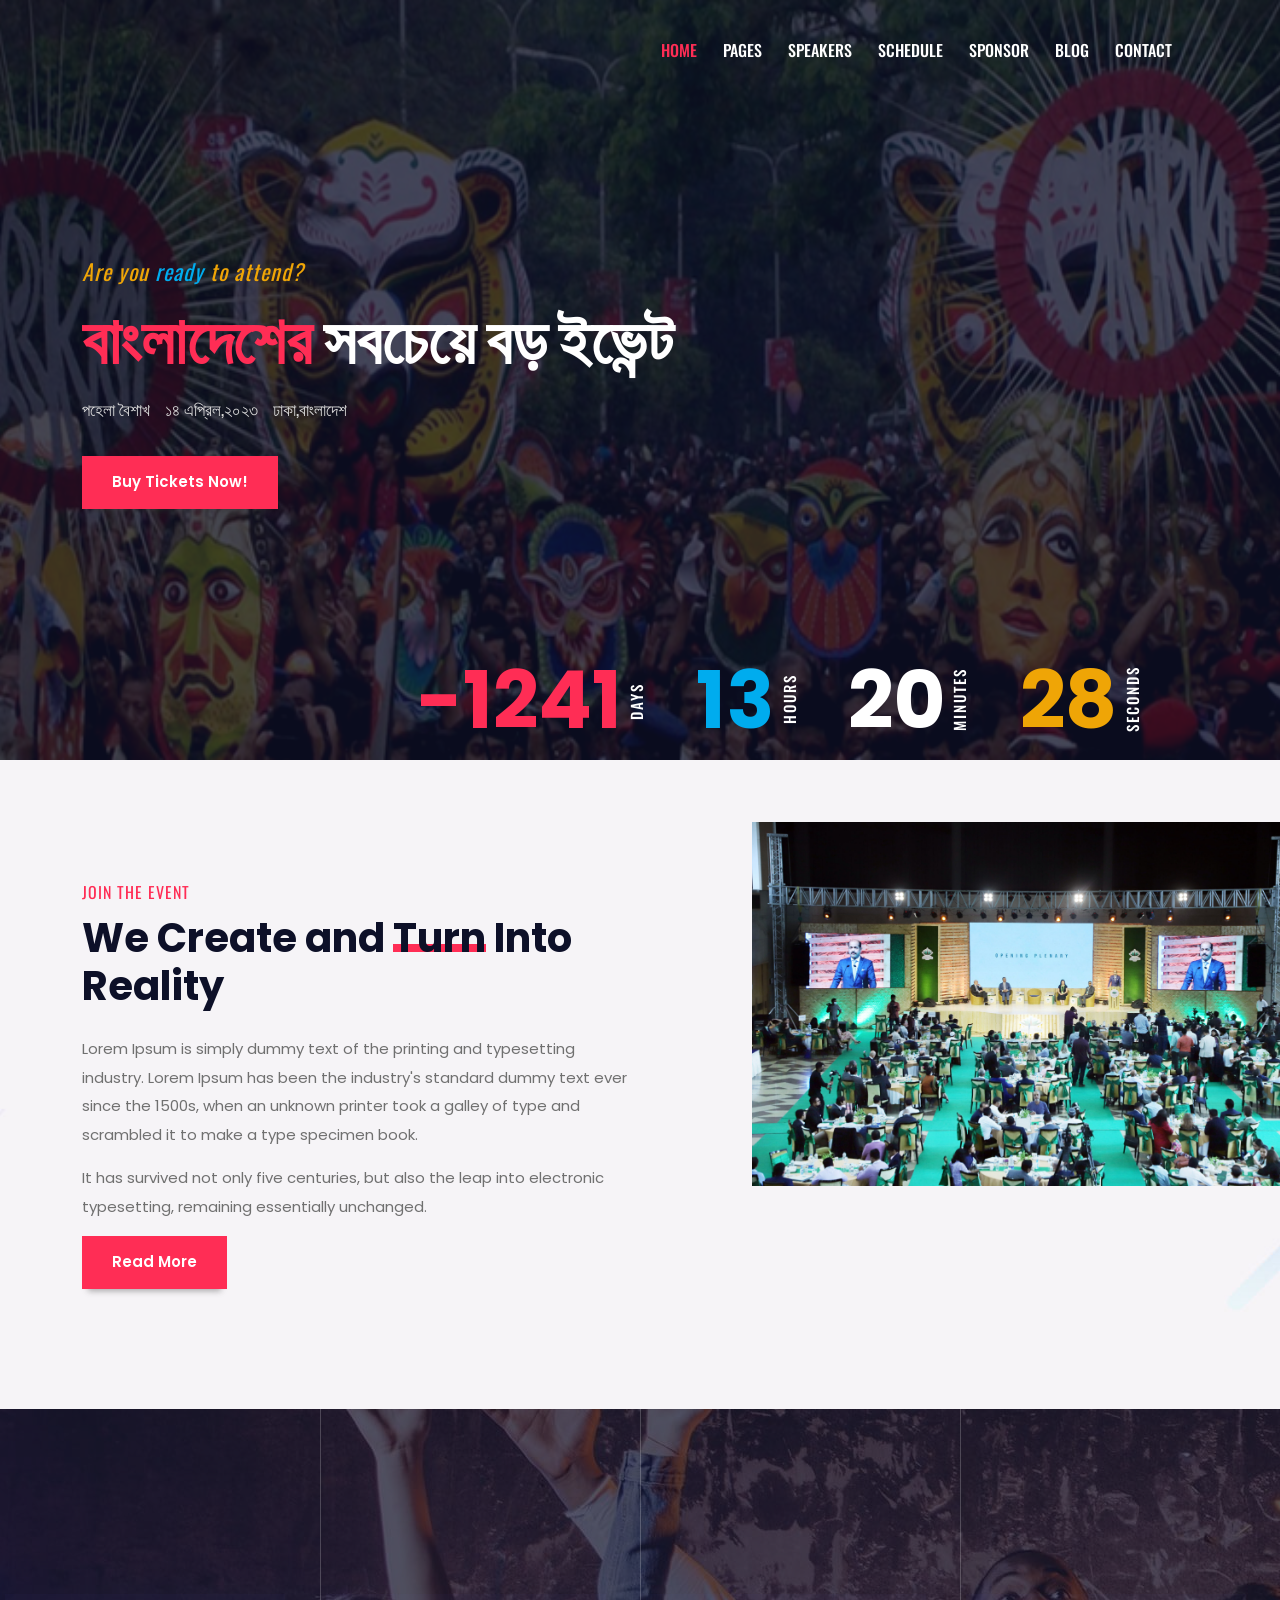
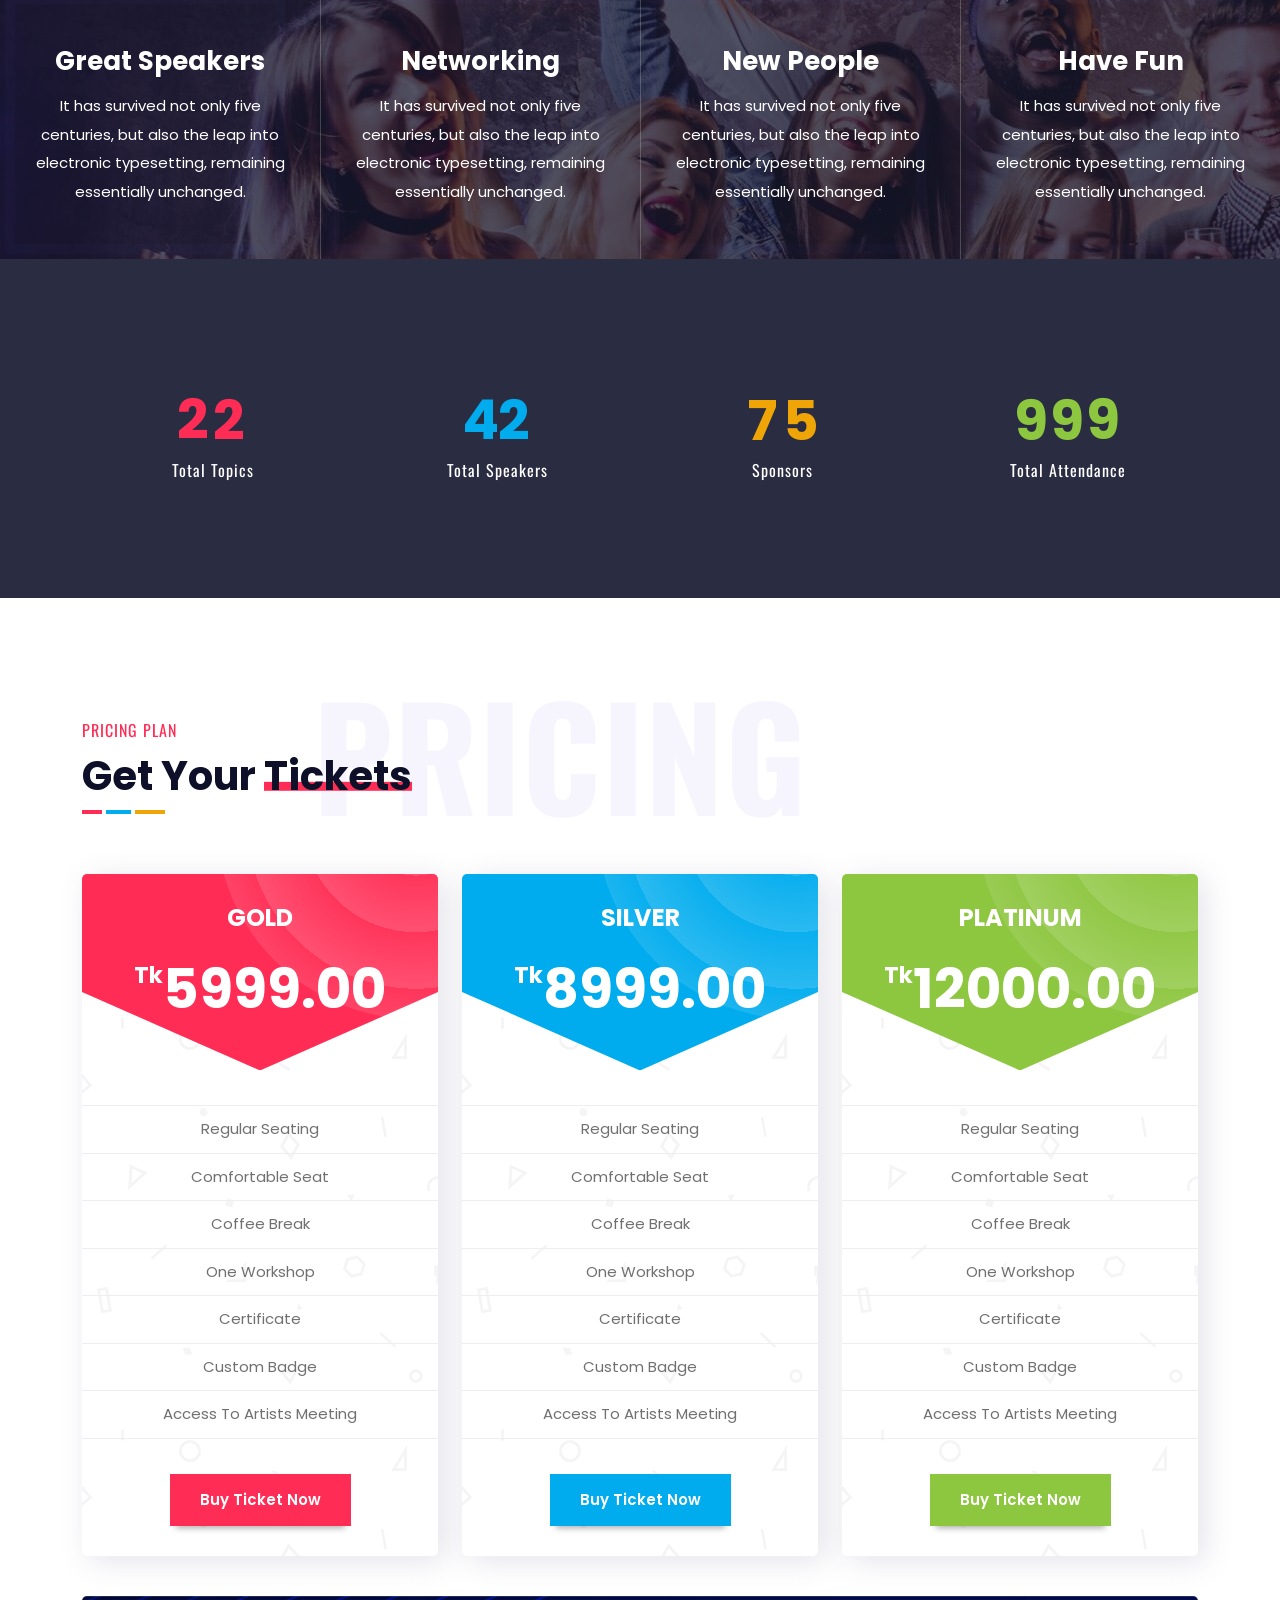
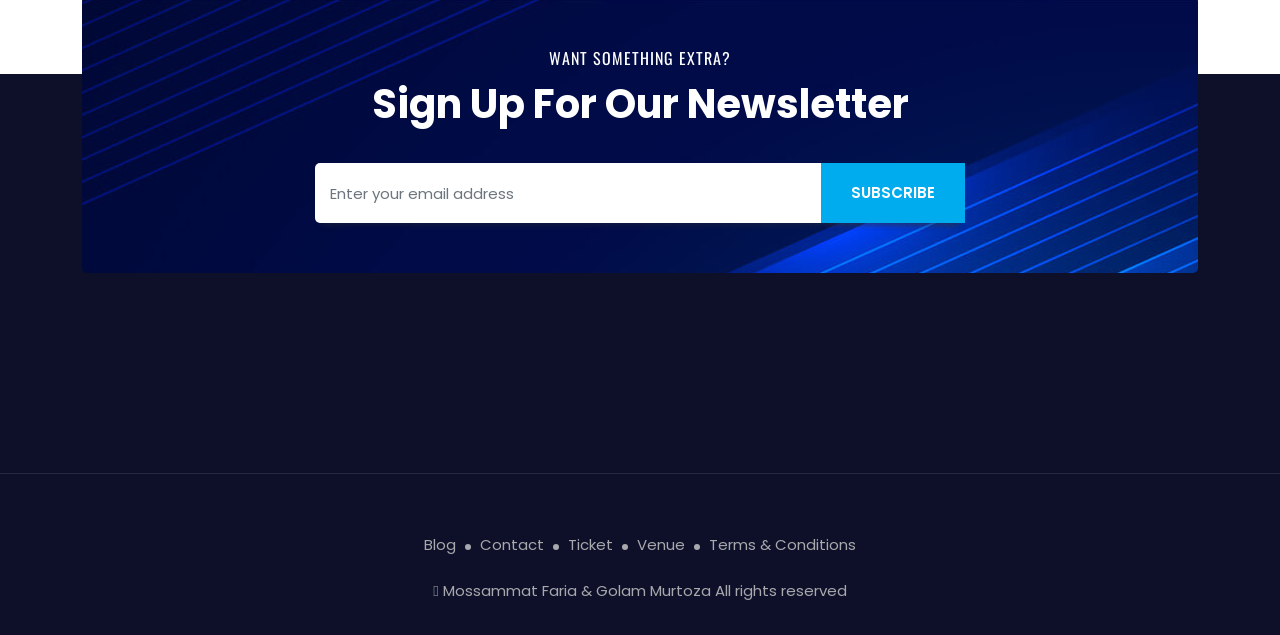
==== index.html @ c982d387 "commit" ====
<!doctype html>
<html lang="zxx">

<head>
    <!-- Required meta tags -->
    <meta charset="utf-8">
    <meta name="viewport" content="width=device-width, initial-scale=1, shrink-to-fit=no">

    <!-- Bootstrap Min CSS -->
    <link rel="stylesheet" href="assets/css/bootstrap.min.css">
    <!-- MeanMenu CSS -->
    <link rel="stylesheet" href="assets/css/meanmenu.css">
    <!-- IcoFont Min CSS -->
    <link rel="stylesheet" href="assets/css/icofont.min.css">
    <!-- Animate Min CSS -->
    <link rel="stylesheet" href="assets/css/animate.min.css">
    <!-- Magnific Min CSS -->
    <link rel="stylesheet" href="assets/css/magnific-popup.min.css">
    <!-- Fancybox Min CSS -->
    <link rel="stylesheet" href="assets/css/fancybox.min.css">
    <!-- Odometer Min CSS -->
    <link rel="stylesheet" href="assets/css/odometer.min.css">
    
    <!-- Style CSS -->
    <link rel="stylesheet" href="assets/css/style.css">
    <!-- Responsive CSS -->
    <link rel="stylesheet" href="assets/css/responsive.css">

    <title>Event Management</title>
    <style>
        .why-choose-us{
            background-image: url(slideshow-bg2.jpg);
        }
    </style>

</head>

<body>
    <!-- Preloader -->
    <div class="preloader">
        <div class="loader"></div>
    </div>
    <!-- End Preloader -->

    <!-- Start Navbar Area -->
    <header id="header" class="header-area">
        <div class="elkevent-mobile-nav">

        </div>

        <div class="elkevent-nav">
            <div class="container">
                <nav class="navbar navbar-expand-md navbar-light">


                    <div class="collapse navbar-collapse mean-menu" id="navbarSupportedContent">
                        <ul class="navbar-nav ms-auto">
                            <li class="nav-item"><a href="#" class="nav-link active">Home</a>

                            </li>

                            <li class="nav-item"><a href="#" class="nav-link">Pages</a>


                            <li class="nav-item"><a href="#" class="nav-link">Speakers</a>

                            </li>

                            <li class="nav-item"><a href="#" class="nav-link">Schedule</a>

                            </li>

                            <li class="nav-item"><a href="sponsor.html" class="nav-link">Sponsor</a></li>

                            <li class="nav-item"><a href="blog.html" class="nav-link">Blog</a>

                            </li>

                            <li class="nav-item"><a href="#" class="nav-link">Contact</a></li>
                        </ul>

                        <div class="others-option">

                        </div>
                    </div>
                </nav>
            </div>
        </div>
    </header>
    <!-- End Navbar Area -->

    <!-- Start Main Banner -->
    <div class="main-banner item-bg1">
        <div class="d-table">
            <div class="d-table-cell">
                <div class="container">
                    <div class="main-banner-content">
                        <p>Are you <span>ready</span> to attend?</p>
                        <h1><b>বাংলাদেশের</b> সবচেয়ে বড় ইভেন্ট <br>  </h1>
                        <ul>
                            
                            <li> পহেলা বৈশাখ</li>
                            <li> ১৪ এপ্রিল,২০২৩</li>
                            <li> ঢাকা,বাংলাদেশ</li>
                        </ul>
                        <div class="button-box">
                            <a href="#" class="btn btn-primary">Buy Tickets Now!</a>

                        </div>
                    </div>
                </div>
            </div>
        </div>

        <div class="event-countdown">
            <div id="timer">
                <div id="days"></div>
                <div id="hours"></div>
                <div id="minutes"></div>
                <div id="seconds"></div>
            </div>
        </div>

    </div>
    <!-- End Main Banner -->

    <!-- Start About Area -->
    <section class="about-area ptb-120 bg-image">
        <div class="container">
            <div class="row h-100 align-items-center">
                <div class="col-lg-6">
                    <div class="about-content">
                        <span>Join The Event</span>
                        <h2>We Create and <b>Turn</b> Into Reality</h2>
                        <p>Lorem Ipsum is simply dummy text of the printing and typesetting industry. Lorem Ipsum has
                            been the industry's standard dummy text ever since the 1500s, when an unknown printer took a
                            galley of type and scrambled it to make a type
                            specimen book.</p>
                        <p>It has survived not only five centuries, but also the leap into electronic typesetting,
                            remaining essentially unchanged.</p>



                        <a href="#" class="btn btn-primary">Read More <i></i></a>


                    </div>
                </div>

                <div class="col-lg-6">
                    <div class="about-image">
                        <img src="assets/img/Hall-View-Sustainable-Apparel-Forum-2-scaled.jpg" class="about-img1"
                            alt="image">






                    </div>
                </div>
            </div>
        </div>
    </section>
    <!-- End About Area -->

    <!-- Start Why Choose Us Area -->
    <section class="why-choose-us">
        <div class="row m-0">
            <div class="col-lg-3 col-md-6 p-0">
                <div class="single-box">
                    <div class="d-table">
                        <div class="d-table-cell">
                            <div class="content">
                                <div class="icon">

                                </div>
                                <h3>Great Speakers</h3>
                                <p>It has survived not only five centuries, but also the leap into electronic
                                    typesetting, remaining essentially unchanged.</p>

                                <a href="#" class="btn btn-primary">Read More</a>
                            </div>
                        </div>
                    </div>
                </div>
            </div>

            <div class="col-lg-3 col-md-6 p-0">
                <div class="single-box">
                    <div class="d-table">
                        <div class="d-table-cell">
                            <div class="content">
                                <div class="icon">

                                </div>
                                <h3>Networking</h3>
                                <p>It has survived not only five centuries, but also the leap into electronic
                                    typesetting, remaining essentially unchanged.</p>

                                <a href="#" class="btn btn-primary">Read More</a>
                            </div>
                        </div>
                    </div>
                </div>
            </div>

            <div class="col-lg-3 col-md-6 p-0">
                <div class="single-box">
                    <div class="d-table">
                        <div class="d-table-cell">
                            <div class="content">
                                <div class="icon">

                                </div>
                                <h3>New People</h3>
                                <p>It has survived not only five centuries, but also the leap into electronic
                                    typesetting, remaining essentially unchanged.</p>

                                <a href="#" class="btn btn-primary">Read More</a>
                            </div>
                        </div>
                    </div>
                </div>
            </div>

            <div class="col-lg-3 col-md-6 p-0">
                <div class="single-box">
                    <div class="d-table">
                        <div class="d-table-cell">
                            <div class="content">
                                <div class="icon">

                                </div>
                                <h3>Have Fun</h3>
                                <p>It has survived not only five centuries, but also the leap into electronic
                                    typesetting, remaining essentially unchanged.</p>

                                <a href="#" class="btn btn-primary">Read More</a>
                            </div>
                        </div>
                    </div>
                </div>
            </div>
        </div>

       



    </section>



    <!-- Start FunFacts Area -->
    <section class="funfacts-area ptb-120">
        <div class="container">
            <div class="row">
                <div class="col-lg-3 col-md-3">
                    <div class="single-funfact">

                        <h3 class="odometer" data-count="22">09</h3>
                        <p>Total Topics</p>
                    </div>
                </div>

                <div class="col-lg-3 col-md-3">
                    <div class="single-funfact">

                        <h3 class="odometer" data-count="42">00</h3>
                        <p>Total Speakers</p>
                    </div>
                </div>

                <div class="col-lg-3 col-md-3">
                    <div class="single-funfact">

                        <h3 class="odometer" data-count="75">00</h3>
                        <p>Sponsors</p>
                    </div>
                </div>

                <div class="col-lg-3 col-md-3">
                    <div class="single-funfact">

                        <h3 class="odometer" data-count="999">00</h3>
                        <p>Total Attendance</p>
                    </div>
                </div>
            </div>
        </div>
    </section>
    <!-- End FunFacts Area -->

    <!-- Start Pricing Area -->
    <section class="pricing-area ptb-120 bg-image">
        <div class="container">
            <div class="section-title">
                <span>Pricing Plan</span>
                <h2>Get Your <b>Tickets</b></h2>

                <div class="bg-title">
                    Pricing
                </div>

                <div class="bar"></div>
            </div>

            <div class="row">
                <div class="col-lg-4 col-md-6">
                    <div class="pricing-table-box">
                        <div class="pricingTable-header">
                            <h3 class="title">Gold</h3>
                            <div class="price-value"><sup>Tk</sup>5999.00</div>
                        </div>

                        <ul class="pricing-content">
                            <li>Regular Seating</li>
                            <li>Comfortable Seat</li>
                            <li>Coffee Break</li>
                            <li>One Workshop</li>
                            <li>Certificate</li>
                            <li>Custom Badge</li>
                            <li>Access to Artists Meeting</li>
                        </ul>

                        <a href="#" class="btn btn-primary">Buy Ticket Now</a>
                    </div>
                </div>

                <div class="col-lg-4 col-md-6">
                    <div class="pricing-table-box">
                        <div class="pricingTable-header">
                            <h3 class="title">Silver</h3>
                            <div class="price-value"><sup>Tk</sup>8999.00</div>
                        </div>

                        <ul class="pricing-content">
                            <li>Regular Seating</li>
                            <li>Comfortable Seat</li>
                            <li>Coffee Break</li>
                            <li>One Workshop</li>
                            <li>Certificate</li>
                            <li>Custom Badge</li>
                            <li>Access to Artists Meeting</li>
                        </ul>

                        <a href="#" class="btn btn-primary">Buy Ticket Now</a>
                    </div>
                </div>

                <div class="col-lg-4 col-md-6 offset-lg-0 offset-md-3">
                    <div class="pricing-table-box">
                        <div class="pricingTable-header">
                            <h3 class="title">Platinum</h3>
                            <div class="price-value"><sup>Tk</sup>12000.00</div>
                        </div>

                        <ul class="pricing-content">
                            <li>Regular Seating</li>
                            <li>Comfortable Seat</li>
                            <li>Coffee Break</li>
                            <li>One Workshop</li>
                            <li>Certificate</li>
                            <li>Custom Badge</li>
                            <li>Access to Artists Meeting</li>
                        </ul>

                        <a href="#" class="btn btn-primary">Buy Ticket Now</a>
                    </div>
                </div>
            </div>
        </div>
    </section>
    <!-- End Pricing Area -->




    <!-- Start Subscribe Area -->
    <section class="subscribe-area">
        <div class="container">
            <div class="subscribe-inner">
                <span>Want Something Extra?</span>
                <h2>Sign Up For Our Newsletter</h2>

                <form class="newsletter-form" data-toggle="validator">
                    <input type="email" class="form-control" placeholder="Enter your email address" name="EMAIL"
                        required autocomplete="off">
                    <button class="btn btn-primary" type="submit">Subscribe</button>
                    <!-- <div id="validator-newsletter" class="form-result"></div> -->
                </form>
            </div>
        </div>
    </section>
    <!-- End Subscribe Area -->

    <!-- Start Footer Area -->
    <footer class="footer-area">

        <div class="col-lg-12">
            <div class="copyright-area">

                <ul>
                    <li><a href="#">Blog</a></li>
                    <li><a href="#">Contact</a></li>
                    <li><a href="#">Ticket</a></li>
                    <li><a href="#">Venue</a></li>
                    <li><a href="#">Terms & Conditions</a></li>
                </ul>
                <p><i class="icofont-copyright"></i> Mossammat Faria & Golam Murtoza All rights reserved</p>
            </div>
        </div>
        </div>
        </div>
    </footer>
    <!-- End Footer Area -->

    <!-- Back Top top -->
    <div class="back-to-top">Top</div>
    <!-- End Back Top top -->

    <!-- JQuery Min JS -->
    <script src="assets/js/jquery.min.js"></script>
    <!-- Bootstrap Min JS -->
    <script src="assets/js/bootstrap.bundle.min.js"></script>
    <!-- MeanMenu JS -->
    <script src="assets/js/jquery.meanmenu.js"></script>
    <!-- WoW Min JS -->
    <script src="assets/js/wow.min.js"></script>
    <!-- Magnific Popup Min JS -->
    <script src="assets/js/jquery.magnific-popup.min.js"></script>
    <!-- Fancybox Min JS -->
    <script src="assets/js/fancybox.min.js"></script>
    <!-- Appear Min JS -->
    <script src="assets/js/jquery.appear.min.js"></script>
    <!-- Odometer Min JS -->
    <script src="assets/js/odometer.min.js"></script>
    <!-- Owl Carousel Min JS -->
    <script src="assets/js/owl.carousel.min.js"></script>
    <!-- AjaxChimp JS -->
    <script src="assets/js/jquery.ajaxchimp.min.js"></script>
    <!-- Form Validator Min JS -->
    <script src="assets/js/form-validator.min.js"></script>
    <!-- Contact Form Min JS -->
    <script src="assets/js/contact-form-script.js"></script>
    <!-- Main JS -->
    <script src="assets/js/main.js"></script>
</body>

</html>
---- assets/css/meanmenu.css ----
a.meanmenu-reveal {
    display: none
}

.mean-container .mean-bar {
    float: left;
    width: 100%;
    position: absolute;
    background: 0 0;
    padding: 20px 0 0;
    z-index: 999;
    border-bottom: 1px solid rgba(0, 0, 0, .03);
    height: 55px
}

.mean-container a.meanmenu-reveal {
    width: 35px;
    height: 30px;
    padding: 12px 15px 0 0;
    position: absolute;
    right: 0;
    cursor: pointer;
    color: #fff;
    text-decoration: none;
    text-indent: -9999em;
    line-height: 22px;
    font-size: 1px;
    display: block;
    font-weight: 700
}

.mean-container a.meanmenu-reveal span {
    display: block;
    background: #fff;
    height: 4px;
    margin-top: 3px;
    border-radius: 3px
}

.mean-container .mean-nav {
    float: left;
    width: 100%;
    background: #fff;
    margin-top: 55px
}

.mean-container .mean-nav ul {
    padding: 0;
    margin: 0;
    width: 100%;
    border: none;
    list-style-type: none
}

.mean-container .mean-nav ul li {
    position: relative;
    float: left;
    width: 100%
}

.mean-container .mean-nav ul li a {
    display: block;
    float: left;
    width: 90%;
    padding: 1em 5%;
    margin: 0;
    text-align: left;
    color: #677294;
    border-top: 1px solid #dbeefd;
    text-decoration: none
}

.mean-container .mean-nav ul li a.active {
    color: #000
}

.mean-container .mean-nav ul li li a {
    width: 80%;
    padding: 1em 10%;
    color: #677294;
    border-top: 1px solid #dbeefd;
    opacity: 1;
    text-shadow: none !important;
    visibility: visible;
    text-transform: none;
    font-size: 14px
}

.mean-container .mean-nav ul li.mean-last a {
    border-bottom: none;
    margin-bottom: 0
}

.mean-container .mean-nav ul li li li a {
    width: 70%;
    padding: 1em 15%
}

.mean-container .mean-nav ul li li li li a {
    width: 60%;
    padding: 1em 20%
}

.mean-container .mean-nav ul li li li li li a {
    width: 50%;
    padding: 1em 25%
}

.mean-container .mean-nav ul li a:hover {
    background: rgba(255, 255, 255, .1)
}

.mean-container .mean-nav ul li a.mean-expand {
    margin-top: 1px;
    width: 100%;
    height: 24px;
    padding: 12px !important;
    text-align: right;
    position: absolute;
    right: 0;
    top: 0;
    z-index: 2;
    font-weight: 700;
    background: 0 0;
    border: none !important
}

.mean-container .mean-push {
    float: left;
    width: 100%;
    padding: 0;
    margin: 0;
    clear: both
}

.mean-nav .wrapper {
    width: 100%;
    padding: 0;
    margin: 0
}

.mean-container .mean-bar,
.mean-container .mean-bar * {
    -webkit-box-sizing: content-box;
    -moz-box-sizing: content-box;
    box-sizing: content-box
}

.mean-remove {
    display: none !important
}
---- assets/css/style.css ----
@import url("https://fonts.googleapis.com/css?family=Poppins:100,100i,200,200i,300,300i,400,400i,500,500i,600,600i,700,700i,800,800i,900,900i");
@import url("https://fonts.googleapis.com/css?family=Oswald:200,300,400,500,600,700");
body {
    font-family: "Poppins", sans-serif;
    padding: 0;
    margin: 0;
    font-size: 15px;
}

a {
    display: block;
    -webkit-transition: 0.5s;
    transition: 0.5s;
    text-decoration: none;
}

a:hover,
a:focus {
    text-decoration: none;
}

.d-table {
    width: 100%;
    height: 100%;
}

.d-table-cell {
    vertical-align: middle;
}

.ptb-120 {
    padding-top: 120px;
    padding-bottom: 120px;
}

img {
    max-width: 100%;
}

p {
    line-height: 1.9;
    color: #707070;
    margin-bottom: 15px;
    font-size: 15px;
}

p:last-child {
    margin-bottom: 0;
}

.h1,
.h2,
.h3,
.h4,
.h5,
.h6,
h1,
h2,
h3,
h4,
h5,
h6 {
    font-weight: 700;
    color: #0d1028;
}

/*btn btn-primary*/

.btn {
    font-weight: 600;
    font-size: 15px;
    color: #ffffff;
    -webkit-box-shadow: 0 8px 6px -6px rgba(50, 51, 51, 0.4);
    box-shadow: 0 8px 6px -6px rgba(50, 51, 51, 0.4);
    border: none;
    padding: 15px 30px;
    border-radius: 0;
    -webkit-transition: 0.5s;
    transition: 0.5s;
}

.btn-primary {
    color: #ffffff;
    background: #0d1028;
    position: relative;
    z-index: 1;
}

.btn-primary::before,
.btn-primary::after {
    content: '';
    position: absolute;
    top: 0;
    width: 51%;
    background: #FF2D55;
    height: 100%;
    z-index: -1;
    -webkit-transition: 0.5s;
    transition: 0.5s;
}

.btn-primary::before {
    left: 0;
}

.btn-primary::after {
    right: 0;
}

.btn-primary:hover::before,
.btn-primary:hover::after,
.btn-primary:focus::before,
.btn-primary:focus::after {
    width: 0;
}

.btn-primary.focus,
.btn-primary:focus {
    -webkit-box-shadow: 0 13px 27px 0 rgba(245, 78, 162, 0.25);
    box-shadow: 0 13px 27px 0 rgba(245, 78, 162, 0.25);
    color: #ffffff;
}

.btn-primary:hover,
.btn-primary:focus {
    background: #0d1028;
    color: #ffffff;
    -webkit-box-shadow: 0 13px 27px 0 rgba(245, 78, 162, 0.25);
    box-shadow: 0 13px 27px 0 rgba(245, 78, 162, 0.25);
}

.btn-primary:not(:disabled):not(.disabled).active:focus,
.btn-primary:not(:disabled):not(.disabled):active:focus {
    -webkit-box-shadow: 0 13px 27px 0 rgba(245, 78, 162, 0.25);
    box-shadow: 0 13px 27px 0 rgba(245, 78, 162, 0.25);
}

.btn-primary:not(:disabled):not(.disabled).active,
.btn-primary:not(:disabled):not(.disabled):active {
    background: #0d1028;
    color: #ffffff;
}

.btn-primary.disabled,
.btn-primary:disabled {
    opacity: 1;
    background: #0d1028;
}

.btn-secondary {
    color: #ffffff;
    background: #0d1028;
    position: relative;
    z-index: 1;
}

.btn-secondary::before,
.btn-secondary::after {
    content: '';
    position: absolute;
    top: 0;
    width: 51%;
    background: #00acee;
    height: 100%;
    z-index: -1;
    -webkit-transition: 0.5s;
    transition: 0.5s;
}

.btn-secondary::before {
    left: 0;
}

.btn-secondary::after {
    right: 0;
}

.btn-secondary:hover::before,
.btn-secondary:hover::after,
.btn-secondary:focus::before,
.btn-secondary:focus::after {
    width: 0;
}

.btn-secondary.focus,
.btn-secondary:focus {
    -webkit-box-shadow: 0 13px 27px 0 rgba(245, 78, 162, 0.25);
    box-shadow: 0 13px 27px 0 rgba(245, 78, 162, 0.25);
    color: #ffffff;
}

.btn-secondary:hover,
.btn-secondary:focus {
    background: #0d1028;
    color: #ffffff;
    -webkit-box-shadow: 0 13px 27px 0 rgba(245, 78, 162, 0.25);
    box-shadow: 0 13px 27px 0 rgba(245, 78, 162, 0.25);
}

.btn-secondary:not(:disabled):not(.disabled).active:focus,
.btn-secondary:not(:disabled):not(.disabled):active:focus {
    -webkit-box-shadow: 0 13px 27px 0 rgba(245, 78, 162, 0.25);
    box-shadow: 0 13px 27px 0 rgba(245, 78, 162, 0.25);
}

.btn-secondary:not(:disabled):not(.disabled).active,
.btn-secondary:not(:disabled):not(.disabled):active {
    background: #0d1028;
    color: #ffffff;
}

.btn-secondary.disabled,
.btn-secondary:disabled {
    opacity: 1;
    background: #0d1028;
}

/*section-title*/

.section-title {
    position: relative;
    margin-bottom: 60px;
    z-index: 1;
}

.section-title span {
    color: #FF2D55;
    font-family: "Oswald", sans-serif;
    letter-spacing: 1px;
    font-size: 16px;
    text-transform: uppercase;
    display: block;
}

.section-title h2 {
    font-size: 40px;
    margin-top: 10px;
    margin-bottom: 10px;
}

.section-title h2 b {
    background: -webkit-gradient(linear, left top, left bottom, color-stop(80%, rgba(0, 0, 0, 0)), color-stop(80%, #FF2D55));
    background: linear-gradient(to bottom, rgba(0, 0, 0, 0) 80%, #FF2D55 80%);
    font-weight: unset;
    background-size: 100px 1.07em !important;
}

.section-title .btn {
    position: absolute;
    top: 50%;
    right: 0;
    margin-top: -18px;
}

.section-title .bg-title {
    color: rgba(73, 57, 231, 0.05);
    font-family: "Oswald", sans-serif;
    font-weight: 700;
    font-size: 140px;
    line-height: 120px;
    position: absolute;
    top: 0;
    right: 35%;
    text-transform: uppercase;
    letter-spacing: 1px;
    z-index: -1;
    margin-top: -25px;
}

.section-title .bar {
    position: relative;
    width: 20px;
    height: 4px;
    background: #FF2D55;
    display: block;
}

.section-title .bar::after,
.section-title .bar::before {
    position: absolute;
    height: 100%;
    top: 0;
    right: 0;
    content: '';
}

.section-title .bar::after {
    width: 25px;
    background: #00acee;
    right: -29px;
}

.section-title .bar::before {
    background: #efa506;
    width: 30px;
    right: -63px;
}

/*owl-carousel-btn*/

.owl-theme .owl-nav.disabled+.owl-dots {
    margin-top: 0;
    line-height: .01;
}

.owl-theme .owl-dots .owl-dot span {
    width: 15px;
    height: 15px;
    margin: 0 4px;
    background: transparent;
    border: 1px solid #dfdfdf;
    display: block;
    -webkit-transition: 0.5s;
    transition: 0.5s;
    border-radius: 50%;
    position: relative;
}

.owl-theme .owl-dots .owl-dot:hover,
.owl-theme .owl-dots .owl-dot:focus {
    outline: 0;
    -webkit-box-shadow: unset !important;
    box-shadow: unset !important;
}

.owl-theme .owl-dots .owl-dot:hover span,
.owl-theme .owl-dots .owl-dot:focus span {
    background: #00acee;
    border-color: #00acee;
}

.owl-theme .owl-dots .owl-dot.active span {
    background: #FF2D55;
    border-color: #FF2D55;
}

/*form-control*/

.form-group {
    margin-bottom: 20px;
}

.form-control {
    height: 60px;
    padding: 15px;
    font-size: 15px;
    font-weight: 400;
    border: 1px solid #eeeeee;
    border-radius: 5px;
    -webkit-transition: 0.5s;
    transition: 0.5s;
}

.form-control:hover,
.form-control:focus,
.form-control.active {
    -webkit-box-shadow: unset;
    box-shadow: unset;
    border-color: #FF2D55;
}

textarea.form-control {
    min-height: 150px;
}

/*================================================
Preloader CSS
=================================================*/

.preloader {
    position: fixed;
    top: 0;
    left: 0;
    width: 100%;
    height: 100%;
    z-index: 999999;
    overflow: hidden;
    background: #0d1028;
}

.preloader .loader {
    display: block;
    position: relative;
    left: 50%;
    top: 50%;
    width: 110px;
    height: 110px;
    margin: -80px 0 0 -75px;
    border-radius: 50%;
    border: 7px solid transparent;
    border-top-color: #FF2D55;
    -webkit-animation: spin 1.7s linear infinite;
    animation: spin 1.7s linear infinite;
    z-index: 11;
}

.preloader .loader:before {
    content: "";
    position: absolute;
    top: 5px;
    left: 5px;
    right: 5px;
    bottom: 5px;
    border-radius: 50%;
    border: 7px solid transparent;
    border-top-color: #efa506;
    -webkit-animation: spin-reverse .6s linear infinite;
    animation: spin-reverse .6s linear infinite;
}

.preloader .loader:after {
    content: "";
    position: absolute;
    top: 15px;
    left: 15px;
    right: 15px;
    bottom: 15px;
    border-radius: 50%;
    border: 7px solid transparent;
    border-top-color: #00acee;
    -webkit-animation: spin 1s linear infinite;
    animation: spin 1s linear infinite;
}

@-webkit-keyframes spin {
    0% {
        -webkit-transform: rotate(0deg);
        transform: rotate(0deg);
    }
    100% {
        -webkit-transform: rotate(360deg);
        transform: rotate(360deg);
    }
}

@keyframes spin {
    0% {
        -webkit-transform: rotate(0deg);
        transform: rotate(0deg);
    }
    100% {
        -webkit-transform: rotate(360deg);
        transform: rotate(360deg);
    }
}

@-webkit-keyframes spin-reverse {
    0% {
        -webkit-transform: rotate(0deg);
        transform: rotate(0deg);
    }
    100% {
        -webkit-transform: rotate(-360deg);
        transform: rotate(-360deg);
    }
}

@keyframes spin-reverse {
    0% {
        -webkit-transform: rotate(0deg);
        transform: rotate(0deg);
    }
    100% {
        -webkit-transform: rotate(-360deg);
        transform: rotate(-360deg);
    }
}

/*================================================
Navbar CSS
=================================================*/

.elkevent-mobile-nav {
    display: none;
}

.elkevent-mobile-nav.mean-container .mean-nav ul li a.active {
    color: #FF2D55;
}

.elkevent-nav {
    background: transparent;
    position: absolute;
    top: 0;
    left: 0;
    padding-top: 15px;
    width: 100%;
    z-index: 999;
    height: auto;
}

.elkevent-nav nav ul {
    padding: 0;
    margin: 0;
    list-style-type: none;
}

.elkevent-nav nav .navbar-nav .nav-item {
    position: relative;
    padding: 15px 0;
    font-family: "Oswald", sans-serif;
}

.elkevent-nav nav .navbar-nav .nav-item a {
    font-weight: 500;
    font-size: 16px;
    text-transform: uppercase;
    color: #ffffff;
    -webkit-transition: 0.5s;
    transition: 0.5s;
    padding-left: 0;
    padding-right: 0;
    padding-top: 0;
    padding-bottom: 0;
    margin-left: 13px;
    margin-right: 13px;
}

.elkevent-nav nav .navbar-nav .nav-item a:hover,
.elkevent-nav nav .navbar-nav .nav-item a:focus,
.elkevent-nav nav .navbar-nav .nav-item a.active {
    color: #FF2D55;
}

.elkevent-nav nav .navbar-nav .nav-item:hover a {
    color: #FF2D55;
}

.elkevent-nav nav .navbar-nav .nav-item .dropdown-menu {
    -webkit-box-shadow: 0 0 30px 0 rgba(0, 0, 0, 0.05);
    box-shadow: 0 0 30px 0 rgba(0, 0, 0, 0.05);
    background: #0d1028;
    position: absolute;
    top: 80px;
    left: 0;
    width: 250px;
    z-index: 99;
    display: block;
    padding-top: 20px;
    padding-left: 5px;
    padding-right: 5px;
    padding-bottom: 20px;
    opacity: 0;
    visibility: hidden;
    -webkit-transition: all 0.3s ease-in-out;
    transition: all 0.3s ease-in-out;
}

.elkevent-nav nav .navbar-nav .nav-item .dropdown-menu li {
    position: relative;
    padding: 0;
}

.elkevent-nav nav .navbar-nav .nav-item .dropdown-menu li a {
    font-size: 15px;
    font-weight: 500;
    text-transform: capitalize;
    padding: 9px 15px;
    margin: 0;
    display: block;
    color: #ffffff;
}

.elkevent-nav nav .navbar-nav .nav-item .dropdown-menu li a:hover,
.elkevent-nav nav .navbar-nav .nav-item .dropdown-menu li a:focus,
.elkevent-nav nav .navbar-nav .nav-item .dropdown-menu li a.active {
    color: #FF2D55;
}

.elkevent-nav nav .navbar-nav .nav-item .dropdown-menu li .dropdown-menu {
    position: absolute;
    left: 220px;
    top: 0;
    opacity: 0 !important;
    visibility: hidden !important;
}

.elkevent-nav nav .navbar-nav .nav-item .dropdown-menu li .dropdown-menu li a {
    color: #ffffff;
    text-transform: capitalize;
}

.elkevent-nav nav .navbar-nav .nav-item .dropdown-menu li .dropdown-menu li a:hover,
.elkevent-nav nav .navbar-nav .nav-item .dropdown-menu li .dropdown-menu li a:focus,
.elkevent-nav nav .navbar-nav .nav-item .dropdown-menu li .dropdown-menu li a.active {
    color: #FF2D55;
}

.elkevent-nav nav .navbar-nav .nav-item .dropdown-menu li:hover .dropdown-menu {
    opacity: 1 !important;
    visibility: visible !important;
    top: -20px !important;
}

.elkevent-nav nav .navbar-nav .nav-item .dropdown-menu li:hover a {
    color: #FF2D55;
}

.elkevent-nav nav .navbar-nav .nav-item:hover ul {
    opacity: 1;
    visibility: visible;
    top: 100%;
}

.elkevent-nav nav .others-option {
    margin-left: 13px;
}

.elkevent-nav.is-sticky {
    position: fixed;
    top: 0;
    left: 0;
    width: 100%;
    padding: 5px 0;
    z-index: 999;
    -webkit-box-shadow: 0 2px 28px 0 rgba(0, 0, 0, 0.06);
    box-shadow: 0 2px 28px 0 rgba(0, 0, 0, 0.06);
    background-color: #0d1028 !important;
    -webkit-animation: 500ms ease-in-out 0s normal none 1 running fadeInDown;
    animation: 500ms ease-in-out 0s normal none 1 running fadeInDown;
}

/*================================================
Main Banner CSS
=================================================*/

.main-banner {
    height: 760px;
    position: relative;
    z-index: 1;
    background-position: center center;
    background-size: cover;
    background-repeat: no-repeat;
}

.main-banner::before {
    content: '';
    position: absolute;
    left: 0;
    top: 0;
    z-index: -1;
    width: 100%;
    height: 100%;
    background: #0d1028;
    opacity: .77;
}

.slideshow-banner::before {
    z-index: 1;
}

.slideshow-banner .main-banner-content::before {
    display: none;
}

.slideshow-banner .slideshow {
    z-index: -1;
    list-style-type: none;
    padding: 0;
    margin: 0;
}

.slideshow-banner .slideshow li span {
    width: 100%;
    height: 100%;
    position: absolute;
    top: 0;
    left: 0;
    color: transparent;
    background-size: cover;
    background-position: center center;
    background-repeat: no-repeat;
    opacity: 0;
    z-index: 0;
    -webkit-backface-visibility: hidden;
    backface-visibility: hidden; 
    -webkit-animation: imageAnimation 24s linear infinite 0s;
    animation: imageAnimation 24s linear infinite 0s; 
}

 

.item-bg1 {
    background-image: url(../../assets/img/aa129a01410c19ee33c2cea85a788fee.png);
}

.item-bg2 {
    background-image: url(../../assets/img/istockphoto-1359558838-170667a.jpg);
}

.item-bg3 {
    background-image: url(../../assets/img/main-bg3.jpg);
}

.item-bg4 {
    background-image: url(../../assets/img/main-bg4.jpg);
}

.item-bg5 {
    background-image: url(../../assets/img/main-bg5.jpg);
}

.main-banner-content {
    max-width: 850px;
    position: relative;
    z-index: 1;
}



.main-banner-content h1 {
    color: #ffffff;
    margin: 0;
    font-weight: 900;
    font-size: 65px;
}

.main-banner-content h1 span {
    background: -webkit-gradient(linear, left top, left bottom, color-stop(80%, rgba(0, 0, 0, 0)), color-stop(80%, #FF2D55));
    background: linear-gradient(to bottom, rgba(0, 0, 0, 0) 80%, #FF2D55 80%);
    background-size: 100px 1.2em !important;
}

.main-banner-content h1 b:nth-of-type(1) {
    color:#FF2D55 ;
}

.main-banner-content h1 b:nth-of-type(2) {
    color: #efa506;
}

.main-banner-content h1 b:nth-of-type(3) {
    color: #ffffff;
    -webkit-animation: colorchange 20s;
    animation: colorchange 20s;
}

.main-banner-content h1 b:nth-of-type(4) {
    color: #00acee;
}

.main-banner-content ul {
    padding: 0;
    margin: 15px 0 35px;
    font-family: "Oswald", sans-serif;
    list-style-type: none;
}

.main-banner-content ul li {
    color: #dddddd;
    margin-right: 12px;
    font-size: 17px;
    display: inline-block;
}

.main-banner-content ul li i {
    margin-right: 3px;
    color: #FF2D55;
}

.main-banner-content ul li:last-child {
    margin-right: 0;
}

.main-banner-content p {
    color: #efa506;
    font-family: "Oswald", sans-serif;
    font-size: 22px;
    font-style: italic;
    letter-spacing: 1px;
    margin-bottom: 10px;
}

.main-banner-content p span {
    color: #00acee;
}

.main-banner-content .button-box a {
    display: inline-block;
}

.main-banner-content .button-box .video-btn {
    margin-left: 20px;
    color: #dddddd;
    font-weight: 500;
    font-family: "Oswald", sans-serif;
}

.main-banner-content .button-box .video-btn i {
    width: 50px;
    display: inline-block;
    height: 50px;
    line-height: 51px;
    text-align: center;
    background-color: #00acee;
    border-radius: 50%;
    font-size: 17px;
    margin-right: 8px;
    z-index: 1;
    position: relative;
    -webkit-transition: 0.5s;
    transition: 0.5s;
}

.main-banner-content .button-box .video-btn i::after {
    z-index: -1;
    content: '';
    position: absolute;
    left: 0;
    top: 0;
    width: 50px;
    height: 50px;
    -webkit-animation: ripple 1.6s ease-out infinite;
    animation: ripple 1.6s ease-out infinite;
    -webkit-animation-delay: 3s;
    animation-delay: 3s;
    opacity: 0;
    border-radius: 50%;
    background: rgba(51, 102, 204, 0.5);
}

.main-banner-content .button-box .video-btn:hover,
.main-banner-content .button-box .video-btn:focus {
    color: #00acee;
}

.main-banner-content .button-box .video-btn:hover i,
.main-banner-content .button-box .video-btn:focus i {
    background-color: #FF2D55;
    color: #ffffff;
}

.main-banner-content.banner-content-center {
    margin: 50px auto 0;
    text-align: center;
}

.countdown-area {
    padding: 50px 0;
    background: #8dc63f;
}

.countdown-area .event-countdown {
    position: relative;
    right: 0;
    bottom: 0;
    text-align: center;
}

.countdown-area .event-countdown #timer div {
    margin: 0 55px;
}

.countdown-area .event-countdown #timer div#seconds {
    color: #FF2D55;
}

.event-countdown {
    position: absolute;
    right: 10%;
    bottom: 0;
    text-align: right;
}

.event-countdown #timer div {
    display: inline-block;
    font-size: 80px;
    font-weight: 700;
    color: #ffffff;
    margin: 0 35px;
    position: relative;
}

.event-countdown #timer div#days {
    color: #FF2D55;
}

.event-countdown #timer div#hours {
    color: #00acee;
}

.event-countdown #timer div#hours span {
    right: -40px;
    margin-top: -12px;
}

.event-countdown #timer div#minutes {
    color: #ffffff;
}

.event-countdown #timer div#minutes span {
    right: -45px;
    margin-top: -12px;
}

.event-countdown #timer div#seconds {
    color: #efa506;
}

.event-countdown #timer div#seconds span {
    right: -48px;
    margin-top: -12px;
}

.event-countdown #timer span {
    display: block;
    color: #ffffff;
    font-family: "Oswald", sans-serif;
    margin-top: 0;
    font-size: 15px;
    font-weight: 500;
    position: absolute;
    right: -33px;
    top: 50%;
    text-transform: uppercase;
    -webkit-transform: rotate(-90deg);
    transform: rotate(-90deg);
    margin-top: -10px;
    letter-spacing: 2px;
}

@-webkit-keyframes ripple {
    0%,
    35% {
        -webkit-transform: scale(0);
        transform: scale(0);
        opacity: 1;
    }
    50% {
        -webkit-transform: scale(1.5);
        transform: scale(1.5);
        opacity: 0.8;
    }
    100% {
        opacity: 0;
        -webkit-transform: scale(2);
        transform: scale(2);
    }
}

@keyframes ripple {
    0%,
    35% {
        -webkit-transform: scale(0);
        transform: scale(0);
        opacity: 1;
    }
    50% {
        -webkit-transform: scale(1.5);
        transform: scale(1.5);
        opacity: 0.8;
    }
    100% {
        opacity: 0;
        -webkit-transform: scale(2);
        transform: scale(2);
    }
}

.shape1 {
    position: absolute;
    left: 70px;
    bottom: 70px;
    z-index: -1;
    -webkit-animation: movebounce 5s linear infinite;
    animation: movebounce 5s linear infinite;
    opacity: .6;
}

.shape2 {
    position: absolute;
    right: 70px;
    bottom: 70px;
    z-index: -1;
    opacity: .6;
}

.shape3 {
    position: absolute;
    left: 70px;
    top: 70px;
    z-index: -1;
    opacity: .6;
}

.shape4 {
    position: absolute;
    right: 100px;
    top: 100px;
    z-index: -1;
    opacity: .6;
    -webkit-animation: movebounce 5s linear infinite;
    animation: movebounce 5s linear infinite;
}

.rotateme {
    -webkit-animation-name: rotateme;
    animation-name: rotateme;
    -webkit-animation-duration: 40s;
    animation-duration: 40s;
    -webkit-animation-iteration-count: infinite;
    animation-iteration-count: infinite;
    -webkit-animation-timing-function: linear;
    animation-timing-function: linear;
}

@-webkit-keyframes rotateme {
    from {
        -webkit-transform: rotate(0deg);
        transform: rotate(0deg);
    }
    to {
        -webkit-transform: rotate(360deg);
        transform: rotate(360deg);
    }
}

@keyframes rotateme {
    from {
        -webkit-transform: rotate(0deg);
        transform: rotate(0deg);
    }
    to {
        -webkit-transform: rotate(360deg);
        transform: rotate(360deg);
    }
}

@-webkit-keyframes movebounce {
    0% {
        -webkit-transform: translateY(0px);
        transform: translateY(0px);
    }
    50% {
        -webkit-transform: translateY(20px);
        transform: translateY(20px);
    }
    100% {
        -webkit-transform: translateY(0px);
        transform: translateY(0px);
    }
}

@keyframes movebounce {
    0% {
        -webkit-transform: translateY(0px);
        transform: translateY(0px);
    }
    50% {
        -webkit-transform: translateY(20px);
        transform: translateY(20px);
    }
    100% {
        -webkit-transform: translateY(0px);
        transform: translateY(0px);
    }
}

@-webkit-keyframes colorchange {
    0% {
        color: #FF2D55;
    }
    25% {
        color: #ffffff;
    }
    50% {
        color: red;
    }
    75% {
        color: #00acee;
    }
    0% {
        color: #efa506;
    }
}

@keyframes colorchange {
    0% {
        color: #FF2D55;
    }
    25% {
        color: #ffffff;
    }
    50% {
        color: red;
    }
    75% {
        color: #00acee;
    }
    0% {
        color: #efa506;
    }
}

.home-slides.owl-theme .owl-nav {
    margin-top: 0;
    line-height: .01;
}

.home-slides.owl-theme .owl-nav [class*=owl-] {
    position: absolute;
    left: 10px;
    top: 50%;
    width: 60px;
    height: 60px;
    line-height: 63px;
    background-color: #00acee;
    border-radius: 0;
    color: #ffffff;
    -webkit-transition: 0.5s;
    transition: 0.5s;
    opacity: .7;
    margin-top: -50px;
    font-size: 28px;
}

.home-slides.owl-theme .owl-nav [class*=owl-].owl-next {
    left: auto;
    right: 10px;
}

.home-slides.owl-theme .owl-nav [class*=owl-]:hover {
    background-color: #FF2D55;
    color: #ffffff;
    opacity: 1;
    outline: 0;
    -webkit-box-shadow: unset;
    box-shadow: unset;
}

.banner-form {
    background: #ffffff;
    -webkit-box-shadow: 0 2px 48px 0 rgba(0, 0, 0, 0.08);
    box-shadow: 0 2px 48px 0 rgba(0, 0, 0, 0.08);
    padding: 40px 25px;
    position: relative;
}

.banner-form::before {
    content: '';
    position: absolute;
    z-index: -1;
    background: #ffffff;
    width: 96%;
    opacity: .62;
    height: 50%;
    bottom: -10px;
    left: 0;
    right: 0;
    margin: auto;
    border-radius: 3px;
}

.banner-form form .form-control {
    border: 1px solid #eeeeee;
    font-size: 14px;
    border-radius: 2px;
}

.banner-form form label {
    color: #707070;
    margin-bottom: 8px;
    font-size: 15px;
}

.banner-form form select.form-control {
    height: 50px;
    cursor: pointer;
}

.banner-form form .btn {
    margin-top: 10px;
}

.banner-with-speaker {
    overflow: hidden;
}

.banner-with-speaker .main-banner-content {
    max-width: 630px;
}

.banner-with-speaker .container {
    position: relative;
}

.banner-image {
    position: absolute;
    top: -66px;
    right: 0;
    text-align: right;
}

/*================================================
About CSS
=================================================*/

.about-area {
    position: relative;
    z-index: 1;
    overflow: hidden;
}

.about-area.bg-image {
    background-image: url(../../assets/img/bg.jpg);
    background-position: center center;
    background-size: cover;
    background-repeat: no-repeat;
}

.about-content span {
    color: #FF2D55;
    font-family: "Oswald", sans-serif;
    letter-spacing: 1px;
    font-size: 16px;
    text-transform: uppercase;
    display: block;
}

.about-content h2 {
    font-size: 40px;
    margin-top: 10px;
    margin-bottom: 25px;
}

.about-content h2 b {
    background: -webkit-gradient(linear, left top, left bottom, color-stop(80%, rgba(0, 0, 0, 0)), color-stop(80%, #FF2D55));
    background: linear-gradient(to bottom, rgba(0, 0, 0, 0) 80%, #FF2D55 80%);
    font-weight: unset;
    background-size: 100px 1.05em !important;
}

.about-content .signature {
    margin-top: 35px;
    margin-bottom: 35px;
}

.about-content .btn-primary {
    margin-right: 8px;
}

.about-image {
    position: relative;
}

.about-image .about-img1 {
    position: relative;
    right: -100px;
    top: -80px;
}

.about-image .about-img2 {
    position: absolute;
    left: 20px;
    bottom: -80px;
}

.about-image .shape-img {
    position: absolute;
    top: -28px;
    left: 48%;
    -webkit-animation: movebounce 5s linear infinite;
    animation: movebounce 5s linear infinite;
}

.about-image .btn {
    position: absolute;
    bottom: -20px;
    right: 0;
}

/*about-style-two*/

.about-area-two {
    overflow: hidden;
    position: relative;
    z-index: 1;
}

.about-area-two.bg-image {
    background-image: url(../../assets/img/bg.jpg);
    background-position: center center;
    background-size: cover;
    background-repeat: no-repeat;
}

.about-area-two .about-image .about-img1 {
    position: relative;
    right: 0;
    top: 0;
}

.about-area-two .about-image .btn {
    bottom: 0;
}

.about-area-two .about-content .signature {
    margin-bottom: 0;
}

/*about-style-three*/

.about-area-three {
    position: relative;
    overflow: hidden;
    z-index: 1;
}

.about-area-three.bg-image {
    background-image: url(../../assets/img/bg.jpg);
    background-position: center center;
    background-size: cover;
    background-repeat: no-repeat;
}

.about-area-three .about-image .about-img1 {
    position: relative;
    right: 0;
    top: 0;
}

.about-area-three .about-image .btn {
    bottom: 0;
    left: 70px;
    right: auto;
}

.about-area-three .about-content .signature {
    margin-bottom: 0;
}

.about-area-three .about-content h6 {
    font-weight: 600;
    line-height: 24px;
    margin-bottom: 20px;
}

.about-area-three .about-content p {
    margin-bottom: 0;
}

.about-area-three .about-content ul {
    padding: 0;
    margin: 20px 0 0;
    list-style-type: none;
}

.about-area-three .about-content ul li {
    margin-bottom: 10px;
    color: #707070;
    padding-left: 20px;
    position: relative;
}

.about-area-three .about-content ul li i {
    color: #FF2D55;
    position: absolute;
    left: 0;
    top: 50%;
    margin-top: -7px;
}

.about-area-three .about-content ul li:last-child {
    margin-bottom: 0;
}

/*================================================
Why Choose Us CSS
=================================================*/

.why-choose-us {
    position: relative;
    z-index: 1;
}

.why-choose-us::before {
    content: '';
    position: absolute;
    left: 0;
    top: 0;
    z-index: 1;
    width: 100%;
    height: 100%;
    background: #0d1028;
    opacity: .70;
}

.why-choose-us .slideshow {
    z-index: -1;
    list-style-type: none;
    padding: 0;
    margin: 0;
}

.why-choose-us .slideshow li span {
    width: 100%;
    height: 100%;
    position: absolute;
    top: 0;
    left: 0;
    color: transparent;
    background-size: cover;
    background-position: center center;
    background-repeat: no-repeat;
    opacity: 0;
    z-index: 0;
    -webkit-backface-visibility: hidden;
    backface-visibility: hidden;
    -webkit-animation: imageAnimation 24s linear infinite 0s;
    animation: imageAnimation 24s linear infinite 0s;
}

.why-choose-us .slideshow li:nth-child(1) span {
    background-image: url(../../assets/img/slideshow-bg1.jpg);
}

.why-choose-us .slideshow li:nth-child(2) span {
    background-image: url(../../assets/img/slideshow-bg2.jpg);
    -webkit-animation-delay: 6s;
    animation-delay: 6s;
}

.why-choose-us .slideshow li:nth-child(3) span {
    background-image: url(../../assets/img/slideshow-bg3.jpg);
    -webkit-animation-delay: 12s;
    animation-delay: 12s;
}

.why-choose-us .slideshow li:nth-child(4) span {
    background-image: url(../../assets/img/slideshow-bg4.jpg);
    -webkit-animation-delay: 18s;
    animation-delay: 18s;
}

.col-lg-3:first-child .single-box {
    border-left: none;
}

.single-box {
    position: relative;
    z-index: 1;
    border-left: 1px solid rgba(255, 255, 255, 0.2);
    text-align: center;
    height: 450px;
}

.single-box .d-table-cell {
    vertical-align: bottom;
}

.single-box .content {
    position: absolute;
    padding-left: 25px;
    padding-right: 25px;
    bottom: 0;
    left: 0;
    -webkit-transition: 0.5s;
    transition: 0.5s;
}

.single-box .content::before {
    content: '';
    position: absolute;
    bottom: 5px;
    width: 100%;
    max-width: 280px;
    text-align: center;
    height: 260px;
    left: 50%;
    margin-left: -155px;
    z-index: -1;
    border: 10px solid rgba(104, 89, 222, 0.03);
}

.single-box .content .icon {
    font-size: 45px;
    color: #FF2D55;
}

.single-box .content h3 {
    font-size: 26px;
    color: #ffffff;
    margin-top: 15px;
    margin-bottom: 15px;
}

.single-box .content p {
    color: #ffffff;
    margin-bottom: 0;
    -webkit-transition: 0.5s;
    transition: 0.5s;
}

.single-box .content .btn {
    opacity: 0;
    visibility: hidden;
}

.single-box:hover .content,
.single-box:focus .content {
    bottom: 35px;
}

.single-box:hover .content p,
.single-box:focus .content p {
    margin-bottom: 25px;
}

.single-box:hover .content .btn,
.single-box:focus .content .btn {
    opacity: 1;
    visibility: visible;
}

@-webkit-keyframes imageAnimation {
    0% {
        opacity: 0;
        -webkit-animation-timing-function: ease-in;
        animation-timing-function: ease-in;
    }
    12.5% {
        opacity: 1;
        -webkit-animation-timing-function: ease-out;
        animation-timing-function: ease-out;
    }
    25% {
        opacity: 1;
    }
    37.5% {
        opacity: 0;
    }
    100% {
        opacity: 0;
    }
}

@keyframes imageAnimation {
    0% {
        opacity: 0;
        -webkit-animation-timing-function: ease-in;
        animation-timing-function: ease-in;
    }
    12.5% {
        opacity: 1;
        -webkit-animation-timing-function: ease-out;
        animation-timing-function: ease-out;
    }
    25% {
        opacity: 1;
    }
    37.5% {
        opacity: 0;
    }
    100% {
        opacity: 0;
    }
}

.no-cssanimations .slideshow li span {
    opacity: 1;
}

/*why-choose-style-two*/

.why-choose-content {
    text-align: center;
    padding: 20px 25px;
    position: relative;
    z-index: 1;
}

.why-choose-content h3 {
    font-size: 24px;
    margin-bottom: 15px;
}

.why-choose-content p {
    margin-bottom: 0;
}

.why-choose-content a {
    color: #FF2D55;
    font-family: "Oswald", sans-serif;
    margin-top: 15px;
}

.why-choose-content a:hover,
.why-choose-content a:focus {
    letter-spacing: 1px;
}

.why-choose-content span {
    font-size: 100px;
    font-weight: 700;
    color: #f2f2f2;
    line-height: 90px;
    position: absolute;
    left: 0;
    right: 0;
    margin: -10px auto 0;
    z-index: -1;
    top: 0;
}

/*================================================
CTA CSS
=================================================*/

.cta-area {
    background-color: #FF2D55;
    padding-top: 50px;
    padding-bottom: 50px;
}

.cta-area span {
    display: block;
    color: #ffffff;
    font-family: "Oswald", sans-serif;
    font-size: 20px;
}

.cta-area h3 {
    color: #ffffff;
    font-size: 35px;
    margin-top: 15px;
    margin-bottom: 0;
}

/*================================================
Speakers CSS
=================================================*/

.single-speakers {
    overflow: hidden;
    position: relative;
}

.single-speakers::before {
    content: "";
    position: absolute;
    top: 0;
    right: 0;
    background: -webkit-gradient(linear, left top, left bottom, from(transparent), color-stop(40%, transparent), color-stop(58%, rgba(0, 0, 0, 0.3)), color-stop(89%, rgba(0, 0, 0, 0.8)), to(rgba(0, 0, 0, 0.63)));
    background: linear-gradient(transparent 0%, transparent 40%, rgba(0, 0, 0, 0.3) 58%, rgba(0, 0, 0, 0.8) 89%, rgba(0, 0, 0, 0.63) 100%);
    width: 100%;
    height: 100%;
}

.single-speakers .speakers-content {
    position: absolute;
    bottom: 35px;
    left: 35px;
    -webkit-transition: 0.5s;
    transition: 0.5s;
}

.single-speakers .speakers-content h3 {
    font-size: 24px;
    margin-bottom: 0;
}

.single-speakers .speakers-content h3 a {
    color: #FF2D55;
}

.single-speakers .speakers-content h3 a:hover,
.single-speakers .speakers-content h3 a:focus {
    color: #8dc63f;
}

.single-speakers .speakers-content span {
    display: block;
    margin-top: 6px;
    color: #ffffff;
    -webkit-transition: 0.5s;
    transition: 0.5s;
}

.single-speakers ul {
    padding: 15px 20px 10px;
    margin: 0 0 0;
    opacity: 0;
    visibility: hidden;
    list-style-type: none;
    -webkit-transition: 0.5s;
    transition: 0.5s;
    position: absolute;
    right: -15px;
    top: 0;
    background-color: #ffffff;
}

.single-speakers ul li {
    display: block;
    margin-bottom: 5px;
}

.single-speakers ul li a {
    width: 40px;
    height: 40px;
    line-height: 40px;
    text-align: center;
    background-color: #FF2D55;
    color: #ffffff;
    border-radius: 50%;
}

.single-speakers ul li a.facebook {
    background-color: #4267b2;
}

.single-speakers ul li a.twitter {
    background-color: #38A1F3;
}

.single-speakers ul li a.instagram {
    background: radial-gradient(circle farthest-corner at 35% 90%, #fec564, transparent 50%), radial-gradient(circle farthest-corner at 0 140%, #fec564, transparent 50%), radial-gradient(ellipse farthest-corner at 0 -25%, #5258cf, transparent 50%), radial-gradient(ellipse farthest-corner at 20% -50%, #5258cf, transparent 50%), radial-gradient(ellipse farthest-corner at 100% 0, #893dc2, transparent 50%), radial-gradient(ellipse farthest-corner at 60% -20%, #893dc2, transparent 50%), radial-gradient(ellipse farthest-corner at 100% 100%, #d9317a, transparent), -webkit-gradient(linear, left top, left bottom, from(#6559ca), color-stop(30%, #bc318f), color-stop(50%, #e33f5f), color-stop(70%, #f77638), to(#fec66d));
    background: radial-gradient(circle farthest-corner at 35% 90%, #fec564, transparent 50%), radial-gradient(circle farthest-corner at 0 140%, #fec564, transparent 50%), radial-gradient(ellipse farthest-corner at 0 -25%, #5258cf, transparent 50%), radial-gradient(ellipse farthest-corner at 20% -50%, #5258cf, transparent 50%), radial-gradient(ellipse farthest-corner at 100% 0, #893dc2, transparent 50%), radial-gradient(ellipse farthest-corner at 60% -20%, #893dc2, transparent 50%), radial-gradient(ellipse farthest-corner at 100% 100%, #d9317a, transparent), linear-gradient(#6559ca, #bc318f 30%, #e33f5f 50%, #f77638 70%, #fec66d 100%);
}

.single-speakers ul li a.linkedin {
    background-color: #0077B5;
}

.single-speakers ul li a:hover,
.single-speakers ul li a:focus {
    background-color: #FF2D55;
    color: #ffffff;
}

.single-speakers:hover .speakers-content,
.single-speakers:focus .speakers-content {
    bottom: 45px;
}

.single-speakers:hover ul,
.single-speakers:focus ul {
    right: 0;
    opacity: 1;
    visibility: visible;
}

/*Speakers-Style-Two*/

.elkevent-single-speakers {
    overflow: hidden;
    position: relative;
}

.elkevent-single-speakers .speakers-content {
    position: absolute;
    bottom: -25px;
    left: 0;
    background-color: #ffffff;
    width: 100%;
    height: auto;
    padding: 25px 15px;
    opacity: 0;
    visibility: hidden;
    -webkit-transition: 0.5s;
    transition: 0.5s;
}

.elkevent-single-speakers .speakers-content h3 {
    font-size: 24px;
    margin-bottom: 0;
}

.elkevent-single-speakers .speakers-content h3 a {
    color: #0d1028;
}

.elkevent-single-speakers .speakers-content h3 a:hover,
.elkevent-single-speakers .speakers-content h3 a:focus {
    color: #FF2D55;
}

.elkevent-single-speakers .speakers-content span {
    display: block;
    margin-top: 8px;
    color: #FF2D55;
    font-family: "Oswald", sans-serif;
    -webkit-transition: 0.5s;
    transition: 0.5s;
}

.elkevent-single-speakers ul {
    padding: 15px 20px 10px;
    margin: 0 0 0;
    opacity: 0;
    visibility: hidden;
    list-style-type: none;
    -webkit-transition: 0.5s;
    transition: 0.5s;
    position: absolute;
    right: -15px;
    top: 0;
    background-color: #ffffff;
}

.elkevent-single-speakers ul li {
    display: block;
    margin-bottom: 5px;
}

.elkevent-single-speakers ul li a {
    width: 40px;
    height: 40px;
    line-height: 40px;
    text-align: center;
    background-color: #FF2D55;
    color: #ffffff;
    border-radius: 50%;
}

.elkevent-single-speakers ul li a.facebook {
    background-color: #4267b2;
}

.elkevent-single-speakers ul li a.twitter {
    background-color: #38A1F3;
}

.elkevent-single-speakers ul li a.instagram {
    background: radial-gradient(circle farthest-corner at 35% 90%, #fec564, transparent 50%), radial-gradient(circle farthest-corner at 0 140%, #fec564, transparent 50%), radial-gradient(ellipse farthest-corner at 0 -25%, #5258cf, transparent 50%), radial-gradient(ellipse farthest-corner at 20% -50%, #5258cf, transparent 50%), radial-gradient(ellipse farthest-corner at 100% 0, #893dc2, transparent 50%), radial-gradient(ellipse farthest-corner at 60% -20%, #893dc2, transparent 50%), radial-gradient(ellipse farthest-corner at 100% 100%, #d9317a, transparent), -webkit-gradient(linear, left top, left bottom, from(#6559ca), color-stop(30%, #bc318f), color-stop(50%, #e33f5f), color-stop(70%, #f77638), to(#fec66d));
    background: radial-gradient(circle farthest-corner at 35% 90%, #fec564, transparent 50%), radial-gradient(circle farthest-corner at 0 140%, #fec564, transparent 50%), radial-gradient(ellipse farthest-corner at 0 -25%, #5258cf, transparent 50%), radial-gradient(ellipse farthest-corner at 20% -50%, #5258cf, transparent 50%), radial-gradient(ellipse farthest-corner at 100% 0, #893dc2, transparent 50%), radial-gradient(ellipse farthest-corner at 60% -20%, #893dc2, transparent 50%), radial-gradient(ellipse farthest-corner at 100% 100%, #d9317a, transparent), linear-gradient(#6559ca, #bc318f 30%, #e33f5f 50%, #f77638 70%, #fec66d 100%);
}

.elkevent-single-speakers ul li a.linkedin {
    background-color: #0077B5;
}

.elkevent-single-speakers ul li a:hover,
.elkevent-single-speakers ul li a:focus {
    background-color: #FF2D55;
    color: #ffffff;
}

.elkevent-single-speakers img {
    -webkit-transition: 0.5s;
    transition: 0.5s;
}

.elkevent-single-speakers:hover .speakers-content,
.elkevent-single-speakers:focus .speakers-content {
    bottom: 0;
    opacity: 1;
    visibility: visible;
}

.elkevent-single-speakers:hover ul,
.elkevent-single-speakers:focus ul {
    right: 0;
    opacity: 1;
    visibility: visible;
}

.elkevent-single-speakers:hover img,
.elkevent-single-speakers:focus img {
    -webkit-transform: scale(1.2);
    transform: scale(1.2);
    -webkit-filter: grayscale(100%);
    filter: grayscale(100%);
}

/*Speakers-style-three*/

.speakers-area-two {
    padding-bottom: 90px;
}

.single-speakers-box {
    margin-bottom: 30px;
    text-align: center;
    -webkit-transition: 0.5s;
    transition: 0.5s;
    -webkit-box-shadow: 0 15px 20px 0 rgba(0, 0, 0, 0.06);
    box-shadow: 0 15px 20px 0 rgba(0, 0, 0, 0.06);
}

.single-speakers-box .speakers-content {
    background: #ffffff;
    padding: 30px 0;
    position: relative;
    -webkit-transition: 0.5s;
    transition: 0.5s;
}

.single-speakers-box .speakers-content::before {
    content: '';
    width: 0;
    height: 20px;
    color: #ffffff;
    background: #FF2D55;
    position: absolute;
    top: -20px;
    right: 0;
    -webkit-transition: 0.5s;
    transition: 0.5s;
}

.single-speakers-box .speakers-content h3 {
    font-size: 24px;
    margin-bottom: 12px;
}

.single-speakers-box .speakers-content h3 a {
    color: #0d1028;
}

.single-speakers-box .speakers-content span {
    display: block;
    text-transform: uppercase;
    -webkit-transition: 0.5s;
    transition: 0.5s;
    font-family: "Oswald", sans-serif;
    color: #FF2D55;
}

.single-speakers-box .speakers-content .social {
    padding: 0;
    margin: 0;
    list-style-type: none;
    position: absolute;
    top: -37px;
    left: 0;
    right: 0;
    margin: 0 auto;
    -webkit-transform: scale(0);
    transform: scale(0);
    -webkit-transition: 0.5s;
    transition: 0.5s;
}

.single-speakers-box .speakers-content .social li {
    display: inline-block;
}

.single-speakers-box .speakers-content .social li a {
    display: block;
    width: 35px;
    height: 35px;
    line-height: 35px;
    font-size: 16px;
    color: #a0a0a0;
    margin-right: 10px;
    position: relative;
    z-index: 1;
}

.single-speakers-box .speakers-content .social li a:hover {
    color: #ffffff;
}

.single-speakers-box .speakers-content .social li a:hover::before {
    background: #00acee;
    color: #ffffff;
    -webkit-transform: rotate(-45deg);
    transform: rotate(-45deg);
}

.single-speakers-box .speakers-content .social li a::before {
    content: '';
    width: 100%;
    height: 100%;
    position: absolute;
    top: 0;
    left: 0;
    background: #ffffff;
    -webkit-transform: rotate(45deg);
    transform: rotate(45deg);
    z-index: -1;
    -webkit-transition: 0.5s;
    transition: 0.5s;
}

.single-speakers-box:hover {
    -webkit-box-shadow: 0 0 28px 0 rgba(6, 74, 255, 0.22);
    box-shadow: 0 0 28px 0 rgba(6, 74, 255, 0.22);
}

.single-speakers-box:hover::before,
.single-speakers-box:hover::after {
    border-color: #FF2D55;
    -webkit-transform: scale(1);
    transform: scale(1);
}

.single-speakers-box:hover .speakers-content {
    background: #FF2D55;
}

.single-speakers-box:hover .speakers-content::before {
    width: 100%;
}

.single-speakers-box:hover .speakers-content .social {
    -webkit-transform: scale(1);
    transform: scale(1);
}

.single-speakers-box:hover .speakers-content h3 a,
.single-speakers-box:hover .speakers-content span {
    color: #ffffff;
}



.schedule-area {
    position: relative;
    z-index: 1;
}

.schedule-area.bg-image {
    background-image: url(../../assets/img/bg.jpg);
    background-position: center center;
    background-size: cover;
    background-repeat: no-repeat;
    background-attachment: fixed;
}

.tab {
    width: 100%;
    -webkit-box-shadow: 0 0 10px 0 rgba(137, 173, 255, 0.35);
    box-shadow: 0 0 10px 0 rgba(137, 173, 255, 0.35);
    background-color: #ffffff;
}

.tabs {
    list-style-type: none;
    margin: 0 0 50px;
    display: -webkit-box;
    display: -ms-flexbox;
    display: flex;
    width: 100%;
    text-align: center;
    padding: 0;
}

.tabs li {
    display: block;
    -webkit-box-flex: 1;
    -ms-flex: 1;
    flex: 1;
    background-color: #efa506;
    -webkit-transition: 0.5s;
    transition: 0.5s;
    position: relative;
}

.tabs li::before {
    width: 30px;
    height: 30px;
    left: 0;
    bottom: -15px;
    position: absolute;
    background: #FF2D55;
    content: '';
    -webkit-transform: rotate(45deg);
    transform: rotate(45deg);
    right: 0;
    margin: 0 auto;
    opacity: 0;
    visibility: hidden;
    -webkit-transition: 0.5s;
    transition: 0.5s;
}

.tabs li a {
    font-size: 24px;
    font-family: "Oswald", sans-serif;
    color: #ffffff;
    text-transform: uppercase;
    padding: 25px 10px;
}

.tabs li a span {
    opacity: .8;
    display: block;
    font-family: "Poppins", sans-serif;
    font-size: 16px;
    text-transform: capitalize;
    margin-top: 5px;
}

.tabs li:nth-child(2) {
    background-color: #00acee;
}

.tabs li:nth-child(3) {
    background-color: #8dc63f;
}

.tabs li:nth-child(4) {
    background-color: #efa506;
}

.tabs li.current {
    background-color: #FF2D55;
}

.tabs li.current::before {
    opacity: 1;
    visibility: visible;
}

.tab_content {
    padding-left: 15px;
    padding-right: 15px;
    padding-bottom: 15px;
    padding-top: 15px;
    background-color: #F9F9FF;
}

.tab_content .tabs_item {
    display: none;
}

.tab_content .tabs_item:first-child {
    display: block;
}

.tab_content .tabs_item .accordion {
    list-style-type: none;
    padding: 0;
    margin: 0;
}

.tab_content .tabs_item .accordion .accordion-item {
    display: block;
    margin-bottom: 15px;
    border: none;
    padding-left: 25px;
    padding-right: 25px;
    padding-bottom: 35px;
    padding-top: 35px;
    background-color: #ffffff;
}

.tab_content .tabs_item .accordion .accordion-item:last-child {
    margin-bottom: 0;
}

.tab_content .tabs_item .accordion .accordion-item .accordion-title {
    display: -webkit-box;
    display: -ms-flexbox;
    display: flex;
    position: relative;
    -webkit-box-align: center !important;
    -ms-flex-align: center !important;
    align-items: center !important;
}

.tab_content .tabs_item .accordion .accordion-item .accordion-title .author {
    max-width: 100px;
    position: absolute;
    right: 0;
    top: 50%;
    -webkit-transform: translateY(-50%);
    transform: translateY(-50%);
}

.tab_content .tabs_item .accordion .accordion-item .accordion-title .author img:nth-child(1) {
    -webkit-clip-path: polygon(50% 0%, 38.11% 6.7%, 24.99% 6.72%, 18.06% 18.44%, 6.7% 25%, 6.56% 38.64%, 0% 50%, 6.7% 61.89%, 6.7% 75%, 18.44% 81.94%, 25% 93.3%, 38.64% 93.44%, 50% 100%, 61.88% 93.3%, 75% 93.3%, 81.94% 81.56%, 93.3% 74.9%, 93.44% 61.36%, 100% 50%, 93.3% 38.11%, 93.3% 25%, 81.56% 18.06%, 74.96% 6.7%, 61.36% 6.56%, 50% 0%);
    clip-path: polygon(50% 0%, 38.11% 6.7%, 24.99% 6.72%, 18.06% 18.44%, 6.7% 25%, 6.56% 38.64%, 0% 50%, 6.7% 61.89%, 6.7% 75%, 18.44% 81.94%, 25% 93.3%, 38.64% 93.44%, 50% 100%, 61.88% 93.3%, 75% 93.3%, 81.94% 81.56%, 93.3% 74.9%, 93.44% 61.36%, 100% 50%, 93.3% 38.11%, 93.3% 25%, 81.56% 18.06%, 74.96% 6.7%, 61.36% 6.56%, 50% 0%);
}

.tab_content .tabs_item .accordion .accordion-item .accordion-title .author img:nth-child(2) {
    -webkit-clip-path: polygon(50% 0%, 100% 38%, 82% 100%, 18% 100%, 0% 38%);
    clip-path: polygon(50% 0%, 100% 38%, 82% 100%, 18% 100%, 0% 38%);
}

.tab_content .tabs_item .accordion .accordion-item .accordion-title .author img:nth-child(3) {
    -webkit-clip-path: polygon(50% 0%, 100% 25%, 100% 75%, 50% 100%, 0% 75%, 0% 25%);
    clip-path: polygon(50% 0%, 100% 25%, 100% 75%, 50% 100%, 0% 75%, 0% 25%);
}

.tab_content .tabs_item .accordion .accordion-item .accordion-title .author img:nth-child(4) {
    border-radius: 50%;
}

.tab_content .tabs_item .accordion .accordion-item .accordion-title .author img:nth-child(5) {
    -webkit-clip-path: polygon(50% 0%, 90% 20%, 100% 60%, 75% 100%, 25% 100%, 0% 60%, 10% 20%);
    clip-path: polygon(50% 0%, 90% 20%, 100% 60%, 75% 100%, 25% 100%, 0% 60%, 10% 20%);
}

.tab_content .tabs_item .accordion .accordion-item .accordion-title .author img:nth-child(6) {
    -webkit-clip-path: polygon(30% 0%, 70% 0%, 100% 30%, 100% 70%, 70% 100%, 30% 100%, 0% 70%, 0% 30%);
    clip-path: polygon(30% 0%, 70% 0%, 100% 30%, 100% 70%, 70% 100%, 30% 100%, 0% 70%, 0% 30%);
}

.tab_content .tabs_item .accordion .accordion-item .accordion-title .author img:nth-child(7) {
    -webkit-clip-path: polygon(50% 0%, 83% 12%, 100% 43%, 94% 78%, 68% 100%, 32% 100%, 6% 78%, 0% 43%, 17% 12%);
    clip-path: polygon(50% 0%, 83% 12%, 100% 43%, 94% 78%, 68% 100%, 32% 100%, 6% 78%, 0% 43%, 17% 12%);
}

.tab_content .tabs_item .accordion .accordion-item .accordion-title .author img:nth-child(8) {
    -webkit-clip-path: polygon(50% 0%, 80% 10%, 100% 35%, 100% 70%, 80% 90%, 50% 100%, 20% 90%, 0% 70%, 0% 35%, 20% 10%);
    clip-path: polygon(50% 0%, 80% 10%, 100% 35%, 100% 70%, 80% 90%, 50% 100%, 20% 90%, 0% 70%, 0% 35%, 20% 10%);
}

.tab_content .tabs_item .accordion .accordion-item .accordion-title .author img:nth-child(9) {
    -webkit-clip-path: circle(50% at 50% 50%);
    clip-path: circle(50% at 50% 50%);
}

.tab_content .tabs_item .accordion .accordion-item .accordion-title .author img:nth-child(10) {
    -webkit-clip-path: polygon(50% 0%, 90% 20%, 100% 60%, 75% 100%, 25% 100%, 0% 60%, 10% 20%);
    clip-path: polygon(50% 0%, 90% 20%, 100% 60%, 75% 100%, 25% 100%, 0% 60%, 10% 20%);
}

.tab_content .tabs_item .accordion .accordion-item .accordion-title .author-multi {
    overflow: hidden;
}

.tab_content .tabs_item .accordion .accordion-item .accordion-title .author-multi img {
    width: 47%;
    border-radius: 50%;
    margin-bottom: 0.2rem;
    margin-right: 1.5%;
    margin-left: 1.5%;
    margin-top: 0.2rem;
    float: left;
}

.tab_content .tabs_item .accordion .accordion-item .accordion-title .schedule-info h3 {
    font-size: 24px;
    margin-bottom: 12px;
}

.tab_content .tabs_item .accordion .accordion-item .accordion-title .schedule-info ul {
    padding: 0;
    list-style-type: none;
    margin: 0;
}

.tab_content .tabs_item .accordion .accordion-item .accordion-title .schedule-info ul li {
    display: inline-block;
    font-family: "Oswald", sans-serif;
    color: #707070;
    margin-right: 12px;
}

.tab_content .tabs_item .accordion .accordion-item .accordion-title .schedule-info ul li i {
    margin-right: 3px;
    color: #FF2D55;
}

.tab_content .tabs_item .accordion .accordion-item .accordion-title .schedule-info ul li:last-child {
    margin-right: 0;
}

.tab_content .tabs_item .accordion .accordion-item .accordion-title .schedule-info ul li span {
    color: #00acee;
}

.tab_content .tabs_item .accordion .accordion-item .accordion-content {
    margin-top: 25px;
    display: none;
}

.tab_content .tabs_item .accordion .accordion-item .accordion-content p {
    font-size: 16px;
    margin-bottom: 20px;
}

.tab_content .tabs_item .accordion .accordion-item .accordion-content .location {
    font-family: "Oswald", sans-serif;
}

.tab_content .tabs_item .accordion .accordion-item .accordion-content .location b {
    color: #FF2D55;
}

.tab_content .tabs_item .accordion .accordion-item .accordion-content .location span {
    color: #00acee;
}

.btn-box {
    text-align: center;
    margin-top: 50px;
}

.btn-box .btn {
    margin: 0 3px;
}

/*schedule-style-two*/

.schedule-slides-item .single-schedule {
    position: relative;
    background: #ffffff;
    text-align: center;
    padding: 0 0 0 200px;
}

.schedule-slides-item .single-schedule .schedule-date {
    font-size: 24px;
    font-family: "Oswald", sans-serif;
    color: #ffffff;
    background: #FF2D55;
    text-transform: uppercase;
    padding: 25px 40px;
    position: absolute;
    left: 0;
    top: 0;
    height: 100%;
    width: 200px;
}

.schedule-slides-item .single-schedule .schedule-date span {
    opacity: .8;
    display: block;
    font-family: "Poppins", sans-serif;
    font-size: 16px;
    text-transform: capitalize;
    margin-top: 5px;
}

.schedule-slides-item .single-schedule .schedule-content {
    display: -webkit-box;
    display: -ms-flexbox;
    display: flex;
    -webkit-box-align: center !important;
    -ms-flex-align: center !important;
    align-items: center !important;
    border-bottom: 1px solid #eeeeee;
    padding: 20px;
    text-align: left;
}

.schedule-slides-item .single-schedule .schedule-content .author {
    max-width: 100px;
    margin-right: 25px;
}

.schedule-slides-item .single-schedule .schedule-content .author img:nth-child(1) {
    -webkit-clip-path: polygon(50% 0%, 38.11% 6.7%, 24.99% 6.72%, 18.06% 18.44%, 6.7% 25%, 6.56% 38.64%, 0% 50%, 6.7% 61.89%, 6.7% 75%, 18.44% 81.94%, 25% 93.3%, 38.64% 93.44%, 50% 100%, 61.88% 93.3%, 75% 93.3%, 81.94% 81.56%, 93.3% 74.9%, 93.44% 61.36%, 100% 50%, 93.3% 38.11%, 93.3% 25%, 81.56% 18.06%, 74.96% 6.7%, 61.36% 6.56%, 50% 0%);
    clip-path: polygon(50% 0%, 38.11% 6.7%, 24.99% 6.72%, 18.06% 18.44%, 6.7% 25%, 6.56% 38.64%, 0% 50%, 6.7% 61.89%, 6.7% 75%, 18.44% 81.94%, 25% 93.3%, 38.64% 93.44%, 50% 100%, 61.88% 93.3%, 75% 93.3%, 81.94% 81.56%, 93.3% 74.9%, 93.44% 61.36%, 100% 50%, 93.3% 38.11%, 93.3% 25%, 81.56% 18.06%, 74.96% 6.7%, 61.36% 6.56%, 50% 0%);
}

.schedule-slides-item .single-schedule .schedule-content .author img:nth-child(2) {
    -webkit-clip-path: polygon(50% 0%, 100% 38%, 82% 100%, 18% 100%, 0% 38%);
    clip-path: polygon(50% 0%, 100% 38%, 82% 100%, 18% 100%, 0% 38%);
}

.schedule-slides-item .single-schedule .schedule-content .author img:nth-child(3) {
    -webkit-clip-path: polygon(50% 0%, 100% 25%, 100% 75%, 50% 100%, 0% 75%, 0% 25%);
    clip-path: polygon(50% 0%, 100% 25%, 100% 75%, 50% 100%, 0% 75%, 0% 25%);
}

.schedule-slides-item .single-schedule .schedule-content .author img:nth-child(4) {
    border-radius: 50%;
}

.schedule-slides-item .single-schedule .schedule-content .author img:nth-child(5) {
    -webkit-clip-path: polygon(50% 0%, 90% 20%, 100% 60%, 75% 100%, 25% 100%, 0% 60%, 10% 20%);
    clip-path: polygon(50% 0%, 90% 20%, 100% 60%, 75% 100%, 25% 100%, 0% 60%, 10% 20%);
}

.schedule-slides-item .single-schedule .schedule-content .author img:nth-child(6) {
    -webkit-clip-path: polygon(30% 0%, 70% 0%, 100% 30%, 100% 70%, 70% 100%, 30% 100%, 0% 70%, 0% 30%);
    clip-path: polygon(30% 0%, 70% 0%, 100% 30%, 100% 70%, 70% 100%, 30% 100%, 0% 70%, 0% 30%);
}

.schedule-slides-item .single-schedule .schedule-content .author img:nth-child(7) {
    -webkit-clip-path: polygon(50% 0%, 83% 12%, 100% 43%, 94% 78%, 68% 100%, 32% 100%, 6% 78%, 0% 43%, 17% 12%);
    clip-path: polygon(50% 0%, 83% 12%, 100% 43%, 94% 78%, 68% 100%, 32% 100%, 6% 78%, 0% 43%, 17% 12%);
}

.schedule-slides-item .single-schedule .schedule-content .author img:nth-child(8) {
    -webkit-clip-path: polygon(50% 0%, 80% 10%, 100% 35%, 100% 70%, 80% 90%, 50% 100%, 20% 90%, 0% 70%, 0% 35%, 20% 10%);
    clip-path: polygon(50% 0%, 80% 10%, 100% 35%, 100% 70%, 80% 90%, 50% 100%, 20% 90%, 0% 70%, 0% 35%, 20% 10%);
}

.schedule-slides-item .single-schedule .schedule-content .author img:nth-child(9) {
    -webkit-clip-path: circle(50% at 50% 50%);
    clip-path: circle(50% at 50% 50%);
}

.schedule-slides-item .single-schedule .schedule-content .author img:nth-child(10) {
    -webkit-clip-path: polygon(50% 0%, 90% 20%, 100% 60%, 75% 100%, 25% 100%, 0% 60%, 10% 20%);
    clip-path: polygon(50% 0%, 90% 20%, 100% 60%, 75% 100%, 25% 100%, 0% 60%, 10% 20%);
}

.schedule-slides-item .single-schedule .schedule-content .author-multi {
    overflow: hidden;
}

.schedule-slides-item .single-schedule .schedule-content .author-multi img {
    width: 47%;
    border-radius: 50%;
    margin-bottom: .4rem;
    margin-right: 3%;
    float: left;
}

.schedule-slides-item .single-schedule .schedule-content .schedule-info h3 {
    font-size: 24px;
    margin-bottom: 12px;
}

.schedule-slides-item .single-schedule .schedule-content .schedule-info h3 a {
    color: #0d1028;
}

.schedule-slides-item .single-schedule .schedule-content .schedule-info h3 a:hover,
.schedule-slides-item .single-schedule .schedule-content .schedule-info h3 a:focus {
    color: #FF2D55;
}

.schedule-slides-item .single-schedule .schedule-content .schedule-info ul {
    padding: 0;
    list-style-type: none;
    margin: 0;
}

.schedule-slides-item .single-schedule .schedule-content .schedule-info ul li {
    display: inline-block;
    font-family: "Oswald", sans-serif;
    color: #707070;
    margin-right: 12px;
}

.schedule-slides-item .single-schedule .schedule-content .schedule-info ul li i {
    margin-right: 3px;
    color: #FF2D55;
}

.schedule-slides-item .single-schedule .schedule-content .schedule-info ul li:last-child {
    margin-right: 0;
}

.schedule-slides-item .single-schedule .schedule-content .schedule-info ul li a {
    display: inline-block;
    color: #00acee;
}

.schedule-slides-item .single-schedule .schedule-content .schedule-info ul li a:hover,
.schedule-slides-item .single-schedule .schedule-content .schedule-info ul li a:focus {
    color: #FF2D55;
}

.schedule-slides-item .single-schedule:nth-child(2) .schedule-date {
    background: #00acee;
}

.schedule-slides-item .single-schedule:nth-child(3) .schedule-date {
    background: #efa506;
}

.schedule-slides-item .single-schedule:nth-child(4) .schedule-date {
    background: #8dc63f;
}

.schedule-slides-item .single-schedule:nth-child(5) .schedule-date {
    background: #00acee;
}

.schedule-slides-item .single-schedule:nth-child(6) .schedule-date {
    background: #efa506;
}

.schedule-slides-item .single-schedule:nth-child(7) .schedule-date {
    background: #8dc63f;
}

.schedule-slides.owl-theme .owl-nav {
    margin-top: 0;
    line-height: .01;
}

.schedule-slides.owl-theme .owl-nav [class*=owl-] {
    color: #0d1028;
    font-size: 25px;
    margin: 0;
    background: transparent;
    border-radius: 0;
    position: absolute;
    left: -25px;
    top: 50%;
    -webkit-transition: 0.5s;
    transition: 0.5s;
    outline: 0;
    -webkit-box-shadow: unset;
    box-shadow: unset;
}

.schedule-slides.owl-theme .owl-nav [class*=owl-]:hover,
.schedule-slides.owl-theme .owl-nav [class*=owl-]:focus {
    color: #FF2D55;
}

.schedule-slides.owl-theme .owl-nav [class*=owl-].owl-next {
    left: auto;
    right: -25px;
}

/*schedule-style-three*/

.schedule-style-three {
    padding-bottom: 90px;
}

.schedule-style-three .col-lg-6:nth-child(2) .single-schedule-item .schedule-date {
    background-color: #00acee;
}

.schedule-style-three .col-lg-6:nth-child(3) .single-schedule-item .schedule-date {
    background-color: #efa506;
}

.schedule-style-three .col-lg-6:nth-child(4) .single-schedule-item .schedule-date {
    background-color: #8dc63f;
}

.schedule-style-three .col-lg-6:nth-child(5) .single-schedule-item .schedule-date {
    background-color: #00acee;
}

.schedule-style-three .col-lg-6:nth-child(6) .single-schedule-item .schedule-date {
    background-color: #efa506;
}

.schedule-style-three .col-lg-6:nth-child(7) .single-schedule-item .schedule-date {
    background-color: #8dc63f;
}

.single-schedule-item {
    text-align: center;
    margin-bottom: 30px;
    background-color: #ffffff;
    -webkit-box-shadow: 0 15px 20px 0 rgba(0, 0, 0, 0.06);
    box-shadow: 0 15px 20px 0 rgba(0, 0, 0, 0.06);
}

.single-schedule-item .schedule-date {
    font-size: 24px;
    font-family: "Oswald", sans-serif;
    color: #ffffff;
    background: #FF2D55;
    text-transform: uppercase;
    padding: 20px;
}

.single-schedule-item .schedule-date span {
    opacity: .8;
    display: block;
    font-family: "Poppins", sans-serif;
    font-size: 16px;
    text-transform: capitalize;
    margin-top: 5px;
}

.single-schedule-item .schedule-item-wrapper .schedule-content {
    display: -webkit-box;
    display: -ms-flexbox;
    display: flex;
    -webkit-box-align: center !important;
    -ms-flex-align: center !important;
    align-items: center !important;
    border-bottom: 1px solid #eeeeee;
    padding: 20px;
    text-align: left;
}

.single-schedule-item .schedule-item-wrapper .schedule-content .author {
    max-width: 90px;
    margin-right: 20px;
}

.single-schedule-item .schedule-item-wrapper .schedule-content .author img:nth-child(1) {
    -webkit-clip-path: polygon(50% 0%, 38.11% 6.7%, 24.99% 6.72%, 18.06% 18.44%, 6.7% 25%, 6.56% 38.64%, 0% 50%, 6.7% 61.89%, 6.7% 75%, 18.44% 81.94%, 25% 93.3%, 38.64% 93.44%, 50% 100%, 61.88% 93.3%, 75% 93.3%, 81.94% 81.56%, 93.3% 74.9%, 93.44% 61.36%, 100% 50%, 93.3% 38.11%, 93.3% 25%, 81.56% 18.06%, 74.96% 6.7%, 61.36% 6.56%, 50% 0%);
    clip-path: polygon(50% 0%, 38.11% 6.7%, 24.99% 6.72%, 18.06% 18.44%, 6.7% 25%, 6.56% 38.64%, 0% 50%, 6.7% 61.89%, 6.7% 75%, 18.44% 81.94%, 25% 93.3%, 38.64% 93.44%, 50% 100%, 61.88% 93.3%, 75% 93.3%, 81.94% 81.56%, 93.3% 74.9%, 93.44% 61.36%, 100% 50%, 93.3% 38.11%, 93.3% 25%, 81.56% 18.06%, 74.96% 6.7%, 61.36% 6.56%, 50% 0%);
}

.single-schedule-item .schedule-item-wrapper .schedule-content .author img:nth-child(2) {
    -webkit-clip-path: polygon(50% 0%, 100% 38%, 82% 100%, 18% 100%, 0% 38%);
    clip-path: polygon(50% 0%, 100% 38%, 82% 100%, 18% 100%, 0% 38%);
}

.single-schedule-item .schedule-item-wrapper .schedule-content .author img:nth-child(3) {
    -webkit-clip-path: polygon(50% 0%, 100% 25%, 100% 75%, 50% 100%, 0% 75%, 0% 25%);
    clip-path: polygon(50% 0%, 100% 25%, 100% 75%, 50% 100%, 0% 75%, 0% 25%);
}

.single-schedule-item .schedule-item-wrapper .schedule-content .author img:nth-child(4) {
    border-radius: 50%;
}

.single-schedule-item .schedule-item-wrapper .schedule-content .author img:nth-child(5) {
    -webkit-clip-path: polygon(50% 0%, 90% 20%, 100% 60%, 75% 100%, 25% 100%, 0% 60%, 10% 20%);
    clip-path: polygon(50% 0%, 90% 20%, 100% 60%, 75% 100%, 25% 100%, 0% 60%, 10% 20%);
}

.single-schedule-item .schedule-item-wrapper .schedule-content .author img:nth-child(6) {
    -webkit-clip-path: polygon(30% 0%, 70% 0%, 100% 30%, 100% 70%, 70% 100%, 30% 100%, 0% 70%, 0% 30%);
    clip-path: polygon(30% 0%, 70% 0%, 100% 30%, 100% 70%, 70% 100%, 30% 100%, 0% 70%, 0% 30%);
}

.single-schedule-item .schedule-item-wrapper .schedule-content .author img:nth-child(7) {
    -webkit-clip-path: polygon(50% 0%, 83% 12%, 100% 43%, 94% 78%, 68% 100%, 32% 100%, 6% 78%, 0% 43%, 17% 12%);
    clip-path: polygon(50% 0%, 83% 12%, 100% 43%, 94% 78%, 68% 100%, 32% 100%, 6% 78%, 0% 43%, 17% 12%);
}

.single-schedule-item .schedule-item-wrapper .schedule-content .author img:nth-child(8) {
    -webkit-clip-path: polygon(50% 0%, 80% 10%, 100% 35%, 100% 70%, 80% 90%, 50% 100%, 20% 90%, 0% 70%, 0% 35%, 20% 10%);
    clip-path: polygon(50% 0%, 80% 10%, 100% 35%, 100% 70%, 80% 90%, 50% 100%, 20% 90%, 0% 70%, 0% 35%, 20% 10%);
}

.single-schedule-item .schedule-item-wrapper .schedule-content .author img:nth-child(9) {
    -webkit-clip-path: circle(50% at 50% 50%);
    clip-path: circle(50% at 50% 50%);
}

.single-schedule-item .schedule-item-wrapper .schedule-content .author img:nth-child(10) {
    -webkit-clip-path: polygon(50% 0%, 90% 20%, 100% 60%, 75% 100%, 25% 100%, 0% 60%, 10% 20%);
    clip-path: polygon(50% 0%, 90% 20%, 100% 60%, 75% 100%, 25% 100%, 0% 60%, 10% 20%);
}

.single-schedule-item .schedule-item-wrapper .schedule-content .author-multi {
    overflow: hidden;
}

.single-schedule-item .schedule-item-wrapper .schedule-content .author-multi img {
    width: 47%;
    border-radius: 50%;
    margin-bottom: .4rem;
    margin-right: 3%;
    float: left;
}

.single-schedule-item .schedule-item-wrapper .schedule-content .schedule-info h3 {
    font-size: 22px;
    margin-bottom: 12px;
}

.single-schedule-item .schedule-item-wrapper .schedule-content .schedule-info h3 a {
    color: #0d1028;
}

.single-schedule-item .schedule-item-wrapper .schedule-content .schedule-info h3 a:hover,
.single-schedule-item .schedule-item-wrapper .schedule-content .schedule-info h3 a:focus {
    color: #FF2D55;
}

.single-schedule-item .schedule-item-wrapper .schedule-content .schedule-info ul {
    padding: 0;
    list-style-type: none;
    margin: 0;
}

.single-schedule-item .schedule-item-wrapper .schedule-content .schedule-info ul li {
    display: inline-block;
    font-family: "Oswald", sans-serif;
    color: #707070;
    margin-right: 12px;
}

.single-schedule-item .schedule-item-wrapper .schedule-content .schedule-info ul li i {
    margin-right: 3px;
    color: #FF2D55;
}

.single-schedule-item .schedule-item-wrapper .schedule-content .schedule-info ul li:last-child {
    margin-right: 0;
}

.single-schedule-item .schedule-item-wrapper .schedule-content .schedule-info ul li a {
    display: inline-block;
    color: #00acee;
}

.single-schedule-item .schedule-item-wrapper .schedule-content .schedule-info ul li a:hover,
.single-schedule-item .schedule-item-wrapper .schedule-content .schedule-info ul li a:focus {
    color: #FF2D55;
}

.single-schedule-item .schedule-item-wrapper .schedule-content:last-child {
    border-bottom: none;
}

/*schedule-style-four*/

.schedule-style-four .tab {
    background-color: transparent;
    -webkit-box-shadow: unset;
    box-shadow: unset;
}

.schedule-style-four .tabs {
    display: block;
}

.schedule-style-four .tabs li::before {
    left: -15px;
    bottom: 37%;
    margin: 0 0 0;
    right: auto;
}

.schedule-style-four .tab_content {
    -webkit-box-shadow: 0 0 10px 0 rgba(137, 173, 255, 0.35);
    box-shadow: 0 0 10px 0 rgba(137, 173, 255, 0.35);
}

/*================================================
FunFacts CSS
=================================================*/

.funfacts-area {
    position: relative;
    z-index: 1;
    background-image: url(../../assets/img/funfacts-bg.jpg);
    background-position: center center;
    background-size: cover;
    background-repeat: no-repeat;
    background-attachment: fixed;
}

.funfacts-area::before {
    content: '';
    position: absolute;
    left: 0;
    top: 0;
    z-index: -1;
    width: 100%;
    height: 100%;
    background: #0d1028;
    opacity: .88;
}

.single-funfact {
    text-align: center;
}

.single-funfact .icon {
    color: #ffffff;
    font-size: 40px;
}

.single-funfact h3 {
    color: #ffffff;
    font-size: 55px;
    margin-top: 10px;
    margin-bottom: 8px;
}

.single-funfact p {
    font-family: "Oswald", sans-serif;
    color: #ffffff;
    letter-spacing: 1px;
    font-size: 16px;
    margin-bottom: 0;
    line-height: 1;
}

/*funfact-style-two*/

.funFact {
    position: relative;
    padding-left: 60px;
}

.funFact .icon {
    color: #ffffff;
    font-size: 40px;
    position: absolute;
    left: 0;
    top: 0;
}

.funFact h3 {
    color: #ffffff;
    font-size: 55px;
    margin-top: 0;
    margin-bottom: 8px;
}

.funFact p {
    font-family: "Oswald", sans-serif;
    color: #ffffff;
    letter-spacing: 1px;
    font-size: 16px;
    margin-bottom: 0;
    line-height: 1;
}

.col-lg-3:nth-child(1) .single-funfact h3,
.col-lg-3:nth-child(1) .funFact h3 {
    color: #FF2D55;
}

.col-lg-3:nth-child(2) .single-funfact h3,
.col-lg-3:nth-child(2) .funFact h3 {
    color: #00acee;
}

.col-lg-3:nth-child(3) .single-funfact h3,
.col-lg-3:nth-child(3) .funFact h3 {
    color: #efa506;
}

.col-lg-3:nth-child(4) .single-funfact h3,
.col-lg-3:nth-child(4) .funFact h3 {
    color: #8dc63f;
}

/*================================================
Pricing CSS
=================================================*/

.pricing-area {
    position: relative;
    z-index: 1;
}

.pricing-area.bg-image {
    background-image: url(../../assets/img/bg.jpg);
    background-position: center center;
    background-size: cover;
    background-repeat: no-repeat;
    background-attachment: fixed;
}

.pricing-table-box {
    padding-bottom: 30px;
    background: #ffffff;
    text-align: center;
    z-index: 1;
    position: relative;
    border-radius: 5px;
    background-image: url(../../assets/img/patt.png);
    background-position: center center;
    overflow: hidden;
    -webkit-box-shadow: 7px 5px 30px 0 rgba(72, 73, 121, 0.15);
    box-shadow: 7px 5px 30px 0 rgba(72, 73, 121, 0.15);
    -webkit-transition: 0.5s;
    transition: 0.5s;
}

.pricing-table-box .pricingTable-header {
    padding: 30px 15px 10px;
    background: #FF2D55;
    -webkit-clip-path: polygon(50% 100%, 100% 60%, 100% 0, 0 0, 0 60%);
    clip-path: polygon(50% 100%, 100% 60%, 100% 0, 0 0, 0 60%);
    position: relative;
}

.pricing-table-box .pricingTable-header::before {
    content: "";
    width: 400px;
    height: 400px;
    border-radius: 50%;
    position: absolute;
    right: -50%;
    top: -130%;
    background: repeating-radial-gradient(rgba(255, 255, 255, 0.04), rgba(255, 255, 255, 0.17) 20%);
    -webkit-transition: 0.5s;
    transition: 0.5s;
}

.pricing-table-box .title {
    font-size: 24px;
    font-weight: 700;
    color: #ffffff;
    text-transform: uppercase;
    margin-bottom: 15px;
}

.pricing-table-box .price-value {
    display: block;
    font-size: 55px;
    font-weight: 700;
    color: #ffffff;
    margin-bottom: 30px;
}

.pricing-table-box .price-value sup {
    font-size: 23px;
    top: -25px;
}

.pricing-table-box .pricing-content {
    padding: 35px 0;
    margin-bottom: 0;
    list-style-type: none;
}

.pricing-table-box .pricing-content li {
    color: #707070;
    text-transform: capitalize;
    border-bottom: 1px solid #eeeeee;
    margin-bottom: 12px;
    padding-bottom: 12px;
}

.pricing-table-box .pricing-content li:last-child {
    margin-bottom: 0;
}

.pricing-table-box .pricing-content li:first-child {
    border-top: 1px solid #eeeeee;
    padding-top: 12px;
}

.pricing-table-box:hover,
.pricing-table-box:focus,
.pricing-table-box.active {
    -webkit-transform: translateY(-10px);
    transform: translateY(-10px);
}

.pricing-table-box:hover .pricingTable-header::before,
.pricing-table-box:focus .pricingTable-header::before,
.pricing-table-box.active .pricingTable-header::before {
    right: 50%;
}

/*pricing-style-two*/

.pricing-plan {
    position: relative;
    -webkit-box-shadow: 7px 5px 30px 0 rgba(72, 73, 121, 0.15);
    box-shadow: 7px 5px 30px 0 rgba(72, 73, 121, 0.15);
    text-align: center;
    padding-bottom: 30px;
    -webkit-transition: 0.5s;
    transition: 0.5s;
    background-color: #ffffff;
}

.pricing-plan h3 {
    font-size: 24px;
    padding: 30px 15px;
    margin-bottom: 100px;
    background-color: #FF2D55;
    color: #ffffff;
    -webkit-transition: 0.5s;
    transition: 0.5s;
}

.pricing-plan h3 span {
    display: block;
    color: #FF2D55;
    background: #ffffff;
    height: 150px;
    width: 150px;
    line-height: 155px;
    font-size: 35px;
    -webkit-box-shadow: 7px 5px 30px 0 rgba(72, 73, 121, 0.15);
    box-shadow: 7px 5px 30px 0 rgba(72, 73, 121, 0.15);
    margin: 30px auto -95px;
    border-radius: 50%;
    -webkit-transition: 0.5s;
    transition: 0.5s;
}

.pricing-plan .pricing-content {
    padding: 0 0 35px;
    margin-bottom: 0;
    list-style-type: none;
}

.pricing-plan .pricing-content li {
    color: #707070;
    text-transform: capitalize;
    border-bottom: 1px solid #eeeeee;
    margin-bottom: 12px;
    padding-bottom: 12px;
}

.pricing-plan .pricing-content li:last-child {
    margin-bottom: 0;
}

.pricing-plan .pricing-content li:first-child {
    border-top: 1px solid #eeeeee;
    padding-top: 12px;
}

.pricing-plan:hover,
.pricing-plan:focus {
    -webkit-transform: translateY(-8px);
    transform: translateY(-8px);
}

.col-lg-4:nth-child(2) .pricing-table-box .pricingTable-header {
    background: #00acee;
}

.col-lg-4:nth-child(2) .pricing-table-box .btn-primary::before,
.col-lg-4:nth-child(2) .pricing-table-box .btn-primary::after {
    background: #00acee;
}

.col-lg-4:nth-child(2) .pricing-plan h3 {
    background: #00acee;
}

.col-lg-4:nth-child(2) .pricing-plan h3 span {
    color: #00acee;
}

.col-lg-4:nth-child(2) .pricing-plan .btn-primary::before,
.col-lg-4:nth-child(2) .pricing-plan .btn-primary::after {
    background: #00acee;
}

.col-lg-4:nth-child(3) .pricing-table-box .pricingTable-header {
    background: #8dc63f;
}

.col-lg-4:nth-child(3) .pricing-table-box .btn-primary::before,
.col-lg-4:nth-child(3) .pricing-table-box .btn-primary::after {
    background: #8dc63f;
}

.col-lg-4:nth-child(3) .pricing-plan h3 {
    background: #8dc63f;
}

.col-lg-4:nth-child(3) .pricing-plan h3 span {
    color: #8dc63f;
}

.col-lg-4:nth-child(3) .pricing-plan .btn-primary::before,
.col-lg-4:nth-child(3) .pricing-plan .btn-primary::after {
    background: #8dc63f;
}

/*================================================
Partner CSS
=================================================*/

.partner-area {
    overflow: hidden;
}

.partner-area .partner-title {
    text-align: center;
    margin-bottom: 50px;
}

.partner-area .partner-title h3 {
    font-size: 24px;
    font-weight: 900;
    font-family: "Oswald", sans-serif;
    margin-bottom: 0;
    color: #FF2D55;
    text-transform: uppercase;
}

.partner-area .partner-title.gold-sponsor h3 {
    color: #8dc63f;
}

.partner-area .partner-item {
    text-align: center;
}

.partner-area .partner-item a {
    position: relative;
}

.partner-area .partner-item a img {
    width: unset !important;
    display: inline-block !important;
}

.partner-area .partner-item a img:last-child {
    position: absolute;
    left: 0;
    top: 30px;
    right: 0;
    margin: 0 auto;
    opacity: 0;
    visibility: hidden;
    -webkit-transition: 0.5s;
    transition: 0.5s;
}

.partner-area .partner-item:hover a img:last-child {
    opacity: 1;
    visibility: visible;
    top: 0;
}

.partner-area .border {
    border: .3px solid #eeeeee !important;
    margin-top: 40px;
    margin-bottom: 40px;
}

/*================================================
Blog CSS
=================================================*/

.blog-area {
    position: relative;
    z-index: 1;
}

.blog-area.bg-image {
    background-image: url(../../assets/img/bg.jpg);
    background-position: center center;
    background-size: cover;
    background-repeat: no-repeat;
    background-attachment: fixed;
}

.single-blog-post {
    margin-bottom: 30px;
    background-color: #ffffff;
    -webkit-box-shadow: 0 15px 15px 0 rgba(0, 0, 0, 0.06);
    box-shadow: 0 15px 15px 0 rgba(0, 0, 0, 0.06);
}

.single-blog-post .blog-image {
    position: relative;
    overflow: hidden;
}

.single-blog-post .blog-image a {
    display: block;
}

.single-blog-post .blog-image a img {
    -webkit-transition: 0.5s;
    transition: 0.5s;
}

.single-blog-post .blog-image .post-tag {
    position: absolute;
    right: 0;
    top: 60px;
    -webkit-transition: 0.5s;
    transition: 0.5s;
}

.single-blog-post .blog-image .post-tag a {
    background: #FF2D55;
    color: #ffffff;
    padding: 9px 28px;
}

.single-blog-post .blog-post-content {
    padding: 25px;
}

.single-blog-post .blog-post-content .date {
    color: #8dc63f;
    display: block;
    text-transform: uppercase;
    font-size: 14px;
    font-family: "Oswald", sans-serif;
    -webkit-transition: 0.5s;
    transition: 0.5s;
}

.single-blog-post .blog-post-content h3 {
    margin-top: 13px;
    margin-bottom: 15px;
    line-height: 30px;
    font-size: 22px;
}

.single-blog-post .blog-post-content h3 a {
    color: #0d1028;
}

.single-blog-post .blog-post-content h3 a:hover,
.single-blog-post .blog-post-content h3 a:focus {
    color: #FF2D55;
}

.single-blog-post .blog-post-content p {
    margin-bottom: 15px;
}

.single-blog-post .read-more-btn {
    position: relative;
    font-weight: 500;
    color: #FF2D55;
}

.single-blog-post .read-more-btn:hover {
    color: #00acee;
    letter-spacing: 1px;
}

.single-blog-post:hover .blog-image a img,
.single-blog-post:focus .blog-image a img {
    -webkit-transform: scale(1.2);
    transform: scale(1.2);
}

.single-blog-post:hover .blog-image .post-tag,
.single-blog-post:focus .blog-image .post-tag {
    top: 70px;
}

.single-blog-post:hover .blog-image .post-tag a,
.single-blog-post:focus .blog-image .post-tag a {
    background: #8dc63f;
    color: #ffffff;
}

.blog-slides.owl-theme .owl-nav.disabled+.owl-dots {
    margin-top: 25px;
    line-height: .01;
}

/*blog-style-two*/

.blog-section {
    padding-bottom: 90px;
}

.single-blog-card {
    position: relative;
    margin-bottom: 30px;
}

.single-blog-card::before {
    opacity: .60;
    background: #0d1028;
    content: "";
    height: 100%;
    bottom: 0;
    left: 0;
    z-index: 1;
    right: 0;
    position: absolute;
    width: 100%;
}

.single-blog-card img {
    width: 100%;
}

.single-blog-card .post-tag {
    position: absolute;
    right: 0;
    top: 30px;
    -webkit-transition: 0.5s;
    transition: 0.5s;
    z-index: 2;
}

.single-blog-card .post-tag a {
    background: #FF2D55;
    color: #ffffff;
    padding: 9px 28px;
}

.single-blog-card .blog-post-content {
    position: absolute;
    bottom: 0;
    left: 0;
    padding: 20px 30px 0;
    -webkit-transition: 0.5s;
    transition: 0.5s;
    z-index: 2;
}

.single-blog-card .blog-post-content h3 {
    font-size: 22px;
    margin-bottom: 15px;
    line-height: 28px;
}

.single-blog-card .blog-post-content h3 a {
    color: #ffffff;
}

.single-blog-card .blog-post-content h3 a:hover,
.single-blog-card .blog-post-content h3 a:focus {
    color: #FF2D55;
}

.single-blog-card .blog-post-content p {
    color: #ffffff;
    opacity: .77;
}

.single-blog-card .blog-post-content .read-more-btn {
    position: relative;
    font-weight: 500;
    opacity: 0;
    visibility: hidden;
    color: #FF2D55;
}

.single-blog-card .blog-post-content .read-more-btn:hover {
    color: #00acee;
    letter-spacing: 1px;
}

.single-blog-card:hover .post-tag,
.single-blog-card:focus .post-tag {
    top: 40px;
}

.single-blog-card:hover .post-tag a,
.single-blog-card:focus .post-tag a {
    background: #8dc63f;
    color: #ffffff;
}

.single-blog-card:hover .blog-post-content,
.single-blog-card:focus .blog-post-content {
    padding-bottom: 30px;
}

.single-blog-card:hover .blog-post-content .read-more-btn,
.single-blog-card:focus .blog-post-content .read-more-btn {
    opacity: 1;
    visibility: visible;
}

/*================================================
Buy Tickets CSS
=================================================*/

.buy-tickets-area {
    position: relative;
    z-index: 1;
    background-image: url(../../assets/img/funfacts-bg.jpg);
    background-position: center center;
    background-size: cover;
    background-repeat: no-repeat;
    background-attachment: fixed;
}

.buy-tickets-area::before {
    content: '';
    position: absolute;
    left: 0;
    top: 0;
    z-index: -1;
    width: 100%;
    height: 100%;
    background: #0d1028;
    opacity: .88;
}

.buy-tickets-area.ptb-120 {
    padding-bottom: 200px;
}

.buy-tickets {
    text-align: center;
}

.buy-tickets .section-title {
    text-align: center;
    margin-bottom: 40px;
}

.buy-tickets .section-title .bar {
    margin-left: auto;
    margin-right: auto;
}

.buy-tickets .section-title .bar::after {
    width: 30px;
    right: 25px;
}

.buy-tickets .section-title .bar::before {
    right: -35px;
}

.buy-tickets .section-title h2 {
    color: #ffffff;
}

/*================================================
Subscribe CSS
=================================================*/

.subscribe-area {
    text-align: center;
    position: relative;
    margin-top: -80px;
    z-index: 2;
}

.subscribe-area::before {
    position: absolute;
    bottom: 0;
    left: 0;
    width: 100%;
    height: 72%;
    background: #0d1028;
    content: '';
    z-index: -1;
}

.subscribe-area .subscribe-inner {
    padding: 50px;
    -webkit-transform: unset !important;
    transform: unset !important;
    background-image: url(../../assets/img/color-bg.jpg);
    background-repeat: no-repeat;
    border-radius: 5px;
}

.subscribe-area .subscribe-inner span {
    color: #ffffff;
    font-family: "Oswald", sans-serif;
    font-size: 16px;
    letter-spacing: 1px;
    text-transform: uppercase;
    display: block;
}

.subscribe-area .subscribe-inner h2 {
    font-size: 40px;
    margin-top: 10px;
    margin-bottom: 0;
    color: #ffffff;
}

.subscribe-area .subscribe-inner .newsletter-form {
    max-width: 650px;
    position: relative;
    margin: 35px auto 0;
}

.subscribe-area .subscribe-inner .newsletter-form .form-control {
    border: none;
    height: 60px;
    -webkit-box-shadow: 0 8px 6px -6px rgba(50, 51, 51, 0.4);
    box-shadow: 0 8px 6px -6px rgba(50, 51, 51, 0.4);
}

.subscribe-area .subscribe-inner .newsletter-form .btn {
    position: absolute;
    right: 0;
    top: 0;
    text-transform: uppercase;
    height: 60px;
}

.subscribe-area .subscribe-inner .newsletter-form .btn:after,
.subscribe-area .subscribe-inner .newsletter-form .btn::before {
    background: #00acee;
}

.subscribe-area .subscribe-inner .newsletter-form #validator-newsletter {
    position: absolute;
    bottom: -35px;
    left: 0;
    color: #ffffff;
}

/*================================================
Page Title CSS
=================================================*/

.page-title-area {
    position: relative;
    z-index: 1;
    background-position: center center;
    background-size: cover;
    background-repeat: no-repeat;
    text-align: center;
    padding-top: 250px;
    padding-bottom: 180px;
}

.page-title-area::before {
    content: '';
    position: absolute;
    left: 0;
    top: 0;
    z-index: -1;
    width: 100%;
    height: 100%;
    background: #0d1028;
    opacity: .88;
}

.page-title-area h1 {
    color: #ffffff;
    margin-bottom: 0;
    text-transform: uppercase;
    font-size: 40px;
}

.page-title-area span {
    display: block;
    color: #FF2D55;
    margin-top: 10px;
    font-family: "Oswald", sans-serif;
    font-size: 17px;
}

.page-title-area ul {
    padding: 0;
    margin: 0;
    list-style-type: none;
    position: absolute;
    bottom: 10px;
    right: 20px;
}

.page-title-area ul li {
    display: inline-block;
    position: relative;
    color: #FF2D55;
    font-size: 17px;
    margin: 0 8px;
}

.page-title-area ul li a {
    color: #ffffff;
}

.page-title-area ul li a:hover,
.page-title-area ul li a:focus {
    color: #00acee;
}

.page-title-area ul li::before {
    content: '';
    position: absolute;
    left: -10px;
    top: 50%;
    width: 2px;
    height: 15px;
    background: #efa506;
    margin-top: -9px;
    -webkit-transform: rotate(10deg);
    transform: rotate(10deg);
}

.page-title-area ul li:first-child {
    margin-left: 0;
}

.page-title-area ul li:first-child::before {
    display: none;
}

.page-title-area ul li:last-child {
    margin-right: 0;
}

/*================================================
Login CSS
=================================================*/

.login-area {
    height: 100vh;
    position: relative;
    z-index: 1;
    background-image: url(../../assets/img/main-bg1.jpg);
    background-position: center center;
    background-size: cover;
    background-repeat: no-repeat;
}

.login-area::before {
    content: '';
    position: absolute;
    left: 0;
    top: 0;
    z-index: -1;
    width: 100%;
    height: 100%;
    background: #FF2D55;
    opacity: .77;
}

.login-area .login-form {
    max-width: 540px;
    background: #ffffff;
    margin: 0 auto;
}

.login-area .login-form h3 {
    background: #00acee;
    padding: 30px 0 25px;
    font-size: 24px;
    margin-bottom: 0;
    color: #ffffff;
    text-align: center;
    text-transform: uppercase;
}

.login-area .login-form form {
    padding: 35px;
}

.login-area .login-form form label {
    margin-bottom: 8px;
    font-weight: 500;
    font-family: "Oswald", sans-serif;
}

.login-area .login-form form .form-control {
    background: transparent;
    font-size: 13px;
}

.login-area .login-form .btn {
    display: block;
    width: 100%;
}

.login-area .login-form p {
    overflow: hidden;
    margin-bottom: 0;
    margin-top: 20px;
}

.login-area .login-form p a {
    color: #0d1028;
    font-weight: 600;
    font-family: "Oswald", sans-serif;
}

.login-area .login-form p a:hover,
.login-area .login-form p a:focus {
    color: #FF2D55;
}

.login-area .login-form p a.pull-left {
    float: left;
}

.login-area .login-form p a.pull-right {
    float: right;
}

/*================================================
Signup CSS
=================================================*/

.signup-area {
    height: 100vh;
    position: relative;
    z-index: 1;
    background-image: url(../../assets/img/main-bg2.jpg);
    background-position: center center;
    background-size: cover;
    background-repeat: no-repeat;
}

.signup-area::before {
    content: '';
    position: absolute;
    left: 0;
    top: 0;
    z-index: -1;
    width: 100%;
    height: 100%;
    background: #FF2D55;
    opacity: .77;
}

.signup-area .signup-form {
    max-width: 540px;
    background: #ffffff;
    margin: 0 auto;
}

.signup-area .signup-form h3 {
    background: #00acee;
    padding: 30px 0 25px;
    font-size: 24px;
    margin-bottom: 0;
    color: #ffffff;
    text-align: center;
    text-transform: uppercase;
}

.signup-area .signup-form form {
    padding: 35px;
}

.signup-area .signup-form form label {
    margin-bottom: 8px;
    font-weight: 500;
    font-family: "Oswald", sans-serif;
}

.signup-area .signup-form form .form-control {
    background: transparent;
    font-size: 13px;
}

.signup-area .signup-form .btn {
    display: block;
    width: 100%;
}

.signup-area .signup-form p {
    text-align: center;
    color: #0d1028;
    margin-bottom: 0;
    margin-top: 20px;
}

.signup-area .signup-form p a {
    color: #0d1028;
    display: inline-block;
    font-weight: 600;
    font-family: "Oswald", sans-serif;
}

.signup-area .signup-form p a:hover,
.signup-area .signup-form p a:focus {
    color: #FF2D55;
}

/*================================================
404 Error CSS
=================================================*/

.error-area {
    background-color: #f1f1f1;
    padding: 30px 15px;
    height: 100vh;
    text-align: center;
}

.error-area h1 {
    font-size: 150px;
    font-weight: bold;
    line-height: 110px;
    margin: 0;
    color: #FF2D55;
}

.error-area h1 span {
    color: #efa506;
}

.error-area h1 b {
    font-weight: unset;
    color: #8dc63f;
}

.error-area h3 {
    margin: 35px 0 15px;
}

.error-area p {
    margin: 10px 0 20px;
}

/*================================================
FAQ CSS
=================================================*/

.faq-accordion {
    -webkit-box-shadow: 0 2px 48px 0 rgba(0, 0, 0, 0.08);
    box-shadow: 0 2px 48px 0 rgba(0, 0, 0, 0.08);
    padding: 60px;
    background: #ffffff;
    border-radius: 10px;
}

.faq-accordion .accordion {
    list-style-type: none;
    padding: 0;
    margin: 0;
}

.faq-accordion .accordion .accordion-item {
    display: block;
    -webkit-box-shadow: 0 0 1.25rem rgba(108, 118, 134, 0.1);
    box-shadow: 0 0 1.25rem rgba(108, 118, 134, 0.1);
    background: #ffffff;
    margin-bottom: 5px;
    border: none;
}

.faq-accordion .accordion .accordion-item:last-child {
    margin-bottom: 0;
}

.faq-accordion .accordion .accordion-title {
    display: block;
    padding: 15px 20px 15px 55px;
    text-decoration: none;
    color: #0d1028;
    font-size: 16px;
    font-weight: 600;
    position: relative;
    border-bottom: 1px solid #ffffff;
}

.faq-accordion .accordion .accordion-title span {
    position: absolute;
    left: 0;
    top: 0;
    width: 40px;
    text-align: center;
    height: 100%;
    background: #FF2D55;
    color: #ffffff;
}

.faq-accordion .accordion .accordion-title span i {
    position: absolute;
    left: 0;
    right: 0;
    margin: 0 auto;
    top: 50%;
    margin-top: -8px;
}

.faq-accordion .accordion .accordion-title.active {
    border-bottom-color: #e1e1e1;
}

.faq-accordion .accordion .accordion-title.active span i::before {
    content: "\ef9a";
}

.faq-accordion .accordion .accordion-content {
    display: none;
    position: relative;
    padding: 25px;
}

.faq-accordion .accordion .accordion-content.show {
    display: block;
}

.faq-contact {
    margin-top: 45px;
    -webkit-box-shadow: 0 2px 48px 0 rgba(0, 0, 0, 0.08);
    box-shadow: 0 2px 48px 0 rgba(0, 0, 0, 0.08);
    padding: 60px;
    text-align: center;
    border-radius: 4px;
}

.faq-contact h3 {
    font-size: 25px;
    font-family: "Oswald", sans-serif;
    margin-bottom: 35px;
}

/*================================================
Coming Soon CSS
=================================================*/

.coming-soon {
    position: relative;
    z-index: 1;
    height: 100vh;
    text-align: center;
    background-image: url(../../assets/img/main-bg3.jpg);
    background-position: center center;
    background-size: cover;
    background-attachment: fixed;
    background-repeat: no-repeat;
}

.coming-soon::before {
    z-index: -1;
    width: 100%;
    height: 100%;
    left: 0;
    top: 0;
    background: #0d1028;
    opacity: .66;
    position: absolute;
    content: '';
}

.coming-soon .coming-soon-content {
    max-width: 650px;
    margin: 0 auto;
}

.coming-soon .coming-soon-content h1 {
    color: #ffffff;
    font-size: 45px;
    text-transform: uppercase;
    margin-bottom: 0;
    line-height: 57px;
}

.coming-soon .coming-soon-content p {
    color: #c7c3c7;
    margin-top: 20px;
    margin-bottom: 35px;
}

.coming-soon .coming-soon-content form {
    position: relative;
}

.coming-soon .coming-soon-content form .form-control {
    background: transparent;
    border: 1px solid #ffffff;
    border-radius: 50px;
    color: #ffffff;
    height: 55px;
}

.coming-soon .coming-soon-content form .form-control:focus,
.coming-soon .coming-soon-content form .form-control:hover {
    border-color: #FF2D55;
}

.coming-soon .coming-soon-content form .form-control::-webkit-input-placeholder {
    color: #c7c3c7;
}

.coming-soon .coming-soon-content form .form-control:-ms-input-placeholder {
    color: #c7c3c7;
}

.coming-soon .coming-soon-content form .form-control::-ms-input-placeholder {
    color: #c7c3c7;
}

.coming-soon .coming-soon-content form .form-control::placeholder {
    color: #c7c3c7;
}

.coming-soon .coming-soon-content form button {
    position: absolute;
    right: -1px;
    height: 100%;
    background: #FF2D55;
    top: 0;
    color: #ffffff;
    border: none;
    width: 130px;
    cursor: pointer;
    text-transform: uppercase;
    font-weight: 500;
    border-radius: 0 50px 50px 0;
    -webkit-transition: 0.5s;
    transition: 0.5s;
    outline: 0 !important;
    border: none;
}

.coming-soon .coming-soon-content form button:hover,
.coming-soon .coming-soon-content form button:focus {
    background: #00acee;
}

.coming-soon .coming-soon-content #timer {
    margin-bottom: 35px;
}

.coming-soon .coming-soon-content #timer div {
    display: inline-block;
    font-size: 45px;
    font-weight: 700;
    color: #ffffff;
    width: 135px;
    height: 135px;
    border: 1px solid #eeeeee;
    border-radius: 50%;
    padding-top: 34px;
    line-height: 40px;
    margin: 0 5px;
}

.coming-soon .coming-soon-content #timer span {
    display: block;
    font-size: 16px;
    font-weight: 400;
}

/*================================================
Pagination CSS
=================================================*/

.pagination-area {
    margin-top: 10px;
}

.pagination-area ul {
    padding: 0;
    margin: 0;
    list-style-type: none;
}

.pagination-area ul li a {
    width: 40px;
    height: 40px;
    padding: 0;
    margin: 0 5px !important;
    background-color: #ffffff;
    border-radius: 50px !important;
    text-align: center;
    line-height: 40px;
    color: #0d1028;
    -webkit-transition: 0.5s;
    transition: 0.5s;
    font-size: 16px;
    font-weight: 500;
    -webkit-box-shadow: 0 2px 10px 0 #d8dde6;
    box-shadow: 0 2px 10px 0 #d8dde6;
    border: none;
}

.pagination-area ul li a.active,
.pagination-area ul li a:hover,
.pagination-area ul li a:focus {
    background: #FF2D55;
    color: #ffffff;
    -webkit-box-shadow: unset;
    box-shadow: unset;
}

/*================================================
Blog Details CSS
=================================================*/

.blog-details .post-image {
    margin-bottom: 35px;
}

.blog-details .post-image img {
    width: 100%;
    border-radius: 5px;
}

.blog-details h3 {
    font-size: 22px;
    margin-top: 5px;
    margin-bottom: 15px;
}

.blog-details .blog-meta ul {
    padding: 0;
    margin: 20px 0;
    list-style-type: none;
}

.blog-details .blog-meta ul li {
    display: inline-block;
    position: relative;
    color: #707070;
    font-family: "Oswald", sans-serif;
    font-size: 14px;
    margin-left: 9px;
    margin-right: 9px;
}

.blog-details .blog-meta ul li i {
    margin-right: 4px;
    color: #FF2D55;
}

.blog-details .blog-meta ul li::before {
    width: 2px;
    height: 14px;
    background: #707070;
    left: -10px;
    top: 50%;
    position: absolute;
    content: '';
    margin-top: -6px;
    -webkit-transform: rotate(11deg);
    transform: rotate(11deg);
}

.blog-details .blog-meta ul li a {
    display: inline-block;
    color: #707070;
}

.blog-details .blog-meta ul li a:hover,
.blog-details .blog-meta ul li a:focus {
    color: #00acee;
}

.blog-details .blog-meta ul li:last-child {
    margin-right: 0;
}

.blog-details .blog-meta ul li:first-child {
    margin-left: 0;
}

.blog-details .blog-meta ul li:first-child::before {
    display: none;
}

.blog-details p {
    margin-top: 15px;
    margin-bottom: 0;
}

.blog-details p:last-child {
    margin-bottom: 0;
}

.blog-details blockquote,
.blog-details .blockquote {
    background: #f6f6f6 none repeat scroll 0 0;
    padding: 35px 20px 35px 100px;
    position: relative;
    border-left: 5px solid #00acee;
    margin-top: 25px;
    margin-bottom: 25px;
}

.blog-details blockquote::before,
.blog-details .blockquote::before {
    font-family: IcoFont !important;
    position: absolute;
    content: "\efcd";
    left: 25px;
    top: 50%;
    -webkit-transform: translateY(-50%);
    transform: translateY(-50%);
    font-size: 55px;
    color: #FF2D55;
}

.blog-details blockquote p,
.blog-details .blockquote p {
    color: #0d1028;
    font-size: 18px;
    font-family: "Oswald", sans-serif;
    font-weight: 600;
    margin: 0;
}

.post-tag-media {
    background-color: #f5f7fb;
    padding: 20px;
    margin-top: 25px;
    margin-bottom: 35px;
}

.post-tag-media ul {
    padding: 0;
    margin: 0;
    list-style-type: none;
}

.post-tag-media ul li {
    display: inline-block;
}

.post-tag-media ul li span {
    font-family: "Oswald", sans-serif;
    font-weight: 600;
    margin-right: 5px;
    display: inline-block;
}

.post-tag-media ul li a {
    color: #707070;
    margin-right: 4px;
}

.post-tag-media ul li a:hover,
.post-tag-media ul li a:focus {
    color: #FF2D55;
}

.post-tag-media ul.social-share {
    text-align: right;
}

.comments-area .comments-title,
.comments-area .comment-reply-title {
    font-size: 22px;
    margin-bottom: 25px;
}

.comments-area .comment-reply-title {
    margin-bottom: 8px;
}

.comments-area ol,
.comments-area ul {
    padding: 0;
    margin: 0;
    list-style-type: none;
}

.comments-area ol li ol li,
.comments-area ol li ul li,
.comments-area ul li ol li,
.comments-area ul li ul li {
    margin-top: 15px;
    margin-left: 35px;
    margin-bottom: 15px;
}

.comments-area ol li .comment-body,
.comments-area ul li .comment-body {
    background: #f7f7ff;
    padding: 25px 20px;
    position: relative;
    border-radius: 5px;
}

.comments-area ol li .comment-body .comment-meta,
.comments-area ul li .comment-body .comment-meta {
    position: relative;
    padding-left: 85px;
    padding-top: 8px;
}

.comments-area ol li .comment-body .comment-meta .comment-author img,
.comments-area ul li .comment-body .comment-meta .comment-author img {
    position: absolute;
    left: 4px;
    top: -4px;
    border-radius: 50%;
    max-width: 68px;
}

.comments-area ol li .comment-body .comment-meta .comment-author .fn,
.comments-area ul li .comment-body .comment-meta .comment-author .fn {
    font-size: 16px;
    font-weight: 600;
    margin-bottom: 5px;
    display: block;
}

.comments-area ol li .comment-body .comment-meta .comment-author .says,
.comments-area ul li .comment-body .comment-meta .comment-author .says {
    display: none;
}

.comments-area ol li .comment-body .comment-meta .comment-metadata a,
.comments-area ul li .comment-body .comment-meta .comment-metadata a {
    display: inline-block;
    color: #707070;
    font-size: 14px;
}

.comments-area ol li .comment-body .comment-meta .comment-metadata a:hover,
.comments-area ol li .comment-body .comment-meta .comment-metadata a:focus,
.comments-area ul li .comment-body .comment-meta .comment-metadata a:hover,
.comments-area ul li .comment-body .comment-meta .comment-metadata a:focus {
    color: #FF2D55;
}

.comments-area ol li .comment-body .comment-content,
.comments-area ul li .comment-body .comment-content {
    margin-top: 25px;
}

.comments-area ol li .comment-body .reply,
.comments-area ul li .comment-body .reply {
    position: absolute;
    right: 30px;
    top: 30px;
}

.comments-area ol li .comment-body .reply a,
.comments-area ul li .comment-body .reply a {
    display: inline-block;
    background: #0d1028;
    padding: 5px 15px;
    color: #ffffff;
    border-radius: 5px;
}

.comments-area ol li .comment-body .reply a:hover,
.comments-area ol li .comment-body .reply a:focus,
.comments-area ul li .comment-body .reply a:hover,
.comments-area ul li .comment-body .reply a:focus {
    background: #FF2D55;
}

.comments-area .comment-respond {
    margin-top: 30px;
}

.comments-area .comment-respond .comment-notes {
    font-size: 14px;
    margin-bottom: 20px;
}

.comments-area .comment-respond .comment-form-comment input,
.comments-area .comment-respond .comment-form-comment textarea,
.comments-area .comment-respond .comment-form-author input,
.comments-area .comment-respond .comment-form-author textarea,
.comments-area .comment-respond .comment-form-email input,
.comments-area .comment-respond .comment-form-email textarea,
.comments-area .comment-respond .comment-form-url input,
.comments-area .comment-respond .comment-form-url textarea {
    display: block;
    width: 100%;
    height: 55px;
    outline: 0 !important;
    -webkit-box-shadow: unset !important;
    box-shadow: unset !important;
    border: 1px solid #eeeeee;
    padding: 15px;
    border-radius: 5px;
    -webkit-transition: 0.5s;
    transition: 0.5s;
}

.comments-area .comment-respond .comment-form-comment input:focus,
.comments-area .comment-respond .comment-form-comment textarea:focus,
.comments-area .comment-respond .comment-form-author input:focus,
.comments-area .comment-respond .comment-form-author textarea:focus,
.comments-area .comment-respond .comment-form-email input:focus,
.comments-area .comment-respond .comment-form-email textarea:focus,
.comments-area .comment-respond .comment-form-url input:focus,
.comments-area .comment-respond .comment-form-url textarea:focus {
    border-color: #FF2D55;
}

.comments-area .comment-respond .comment-form-comment textarea,
.comments-area .comment-respond .comment-form-author textarea,
.comments-area .comment-respond .comment-form-email textarea,
.comments-area .comment-respond .comment-form-url textarea {
    height: auto;
}

.comments-area .comment-respond .form-submit {
    margin-top: 10px;
}

.comments-area .comment-respond .form-submit input {
    display: inline-block;
    background: #FF2D55;
    border: none;
    color: #ffffff;
    padding: 12px 30px;
    text-transform: uppercase;
    font-weight: 600;
    outline: 0 !important;
    margin-top: 5px;
    -webkit-transition: 0.5s;
    transition: 0.5s;
}

.comments-area .comment-respond .form-submit input:hover,
.comments-area .comment-respond .form-submit input:focus {
    background: #0d1028;
    -webkit-box-shadow: 0 13px 27px 0 rgba(255, 82, 2, 0.11);
    box-shadow: 0 13px 27px 0 rgba(255, 82, 2, 0.11);
}

/*================================================
Sidebar CSS
=================================================*/

.sidebar .widget {
    margin-bottom: 40px;
}

.sidebar .widget:last-child {
    margin-bottom: 0;
}

.sidebar .widget .widget-title {
    font-size: 22px;
    margin-bottom: 25px;
    position: relative;
}

.sidebar .widget .widget-title::before {
    content: '';
    position: absolute;
    right: 0;
    top: 2px;
    width: 17px;
    height: 17px;
    background: #FF2D55;
    -webkit-clip-path: polygon(50% 0%, 100% 50%, 50% 100%, 0% 50%);
    clip-path: polygon(50% 0%, 100% 50%, 50% 100%, 0% 50%);
    -webkit-transition: 0.5s;
    transition: 0.5s;
}

.sidebar .widget:hover .widget-title::before,
.sidebar .widget:focus .widget-title::before {
    -webkit-transform: rotate(180deg);
    transform: rotate(180deg);
}

.sidebar .widget.widget_search {
    background: #ffffff;
    -webkit-box-shadow: 0px 0px 29px 0px rgba(102, 102, 102, 0.1);
    box-shadow: 0px 0px 29px 0px rgba(102, 102, 102, 0.1);
    padding: 15px;
}

.sidebar .widget.widget_search form {
    position: relative;
}

.sidebar .widget.widget_search form .form-control {
    background: transparent;
}

.sidebar .widget.widget_search form button {
    position: absolute;
    right: 5px;
    top: 0;
    height: 100%;
    border: none;
    outline: 0;
    -webkit-box-shadow: unset;
    box-shadow: unset;
    background: transparent;
    color: #FF2D55;
    -webkit-transition: 0.5s;
    transition: 0.5s;
}

.sidebar .widget.widget_search form button:hover,
.sidebar .widget.widget_search form button:focus {
    color: #00acee;
}

.sidebar .widget.widget_categories ul {
    padding: 0;
    margin: 0;
    list-style-type: none;
}

.sidebar .widget.widget_categories ul li {
    position: relative;
    border-top: 1px solid #eeeeee;
    padding-top: 10px;
    padding-bottom: 10px;
    padding-left: 18px;
}

.sidebar .widget.widget_categories ul li::before {
    content: '';
    position: absolute;
    left: 0;
    top: 50%;
    width: 10px;
    height: 10px;
    background: #FF2D55;
    margin-top: -5px;
    -webkit-transition: 0.5s;
    transition: 0.5s;
}

.sidebar .widget.widget_categories ul li:last-child {
    border-bottom: 1px solid #eeeeee;
}

.sidebar .widget.widget_categories ul li a {
    color: #707070;
}

.sidebar .widget.widget_categories ul li a:hover {
    color: #FF2D55;
}

.sidebar .widget.widget_categories ul li:hover::before {
    border-radius: 50%;
}

.sidebar .widget.widget_recent_entries ul {
    padding: 0;
    margin: 0;
    list-style-type: none;
}

.sidebar .widget.widget_recent_entries ul li {
    position: relative;
    padding-left: 100px;
    margin-bottom: 15px;
}

.sidebar .widget.widget_recent_entries ul li a {
    display: block;
}

.sidebar .widget.widget_recent_entries ul li a img {
    position: absolute;
    left: 0;
    top: 3px;
    width: 85px;
    height: 75px;
    border-radius: 5px;
}

.sidebar .widget.widget_recent_entries ul li h5 {
    font-size: 18px;
    line-height: 25px;
    margin-bottom: 2px;
}

.sidebar .widget.widget_recent_entries ul li h5 a {
    color: #0d1028;
    display: inline-block;
}

.sidebar .widget.widget_recent_entries ul li h5 a:hover,
.sidebar .widget.widget_recent_entries ul li h5 a:focus {
    color: #FF2D55;
}

.sidebar .widget.widget_recent_entries ul li:last-child {
    margin-bottom: 0;
}

.sidebar .widget.widget_tag_cloud .tagcloud a {
    font-size: 15px !important;
    border: 1px dashed #eeeeee;
    padding: 7px 20px;
    margin-top: 6px;
    color: #707070;
    display: inline-block;
}

.sidebar .widget.widget_tag_cloud .tagcloud a:hover {
    background: #FF2D55;
    color: #ffffff;
    border-color: #FF2D55;
}

.sidebar .widget.widget_archive ul {
    padding: 0;
    margin: 0;
    list-style-type: none;
}

.sidebar .widget.widget_archive ul li {
    position: relative;
    border-top: 1px solid #eeeeee;
    padding-top: 10px;
    padding-bottom: 10px;
    padding-left: 18px;
}

.sidebar .widget.widget_archive ul li::before {
    content: '';
    position: absolute;
    left: 0;
    top: 50%;
    width: 10px;
    height: 10px;
    background: #FF2D55;
    margin-top: -5px;
    -webkit-transition: 0.5s;
    transition: 0.5s;
}

.sidebar .widget.widget_archive ul li:last-child {
    border-bottom: 1px solid #eeeeee;
}

.sidebar .widget.widget_archive ul li a {
    color: #707070;
    display: inline-block;
}

.sidebar .widget.widget_archive ul li a:hover {
    color: #FF2D55;
}

.sidebar .widget.widget_archive ul li:hover::before {
    border-radius: 50%;
}

/*================================================
Contact Us CSS
=================================================*/

.contact-box {
    background: #ffffff;
    padding: 30px 20px 30px 90px;
    border-radius: 5px;
    position: relative;
    -webkit-transition: 0.5s;
    transition: 0.5s;
    -webkit-box-shadow: 0 0 1.25rem rgba(108, 118, 134, 0.1);
    box-shadow: 0 0 1.25rem rgba(108, 118, 134, 0.1);
}

.contact-box .icon {
    position: absolute;
    left: 20px;
    top: 30px;
    width: 50px;
    height: 50px;
    text-align: center;
    line-height: 47px;
    border: 1px dashed #FF2D55;
    border-radius: 50%;
    color: #FF2D55;
    font-size: 20px;
    -webkit-transition: 0.5s;
    transition: 0.5s;
}

.contact-box h4 {
    font-size: 20px;
    margin-bottom: 15px;
}

.contact-box .content p {
    margin-bottom: 5px;
}

.contact-box .content p a {
    color: #707070;
}

.contact-box .content p a:hover,
.contact-box .content p a:focus {
    color: #FF2D55;
}

.contact-box .content p:last-child {
    margin-bottom: 0;
}

.contact-box:hover,
.contact-box:focus {
    -webkit-box-shadow: 0 0 30px 0 rgba(67, 67, 67, 0.15);
    box-shadow: 0 0 30px 0 rgba(67, 67, 67, 0.15);
    -webkit-transform: translateY(-5px);
    transform: translateY(-5px);
}

.contact-box:hover .icon,
.contact-box:focus .icon {
    background: #FF2D55;
    color: #ffffff;
}

#map iframe {
    height: 550px;
    width: 100%;
    margin-bottom: -10px;
}

.contact-form {
    margin-top: 50px;
}

.leave-your-message h3 {
    margin-bottom: 12px;
    font-size: 22px;
}

.leave-your-message .stay-connected {
    margin-top: 25px;
}

.leave-your-message .stay-connected h3 {
    margin-bottom: 20px;
}

.leave-your-message .stay-connected ul {
    padding: 0;
    margin: 0;
    list-style-type: none;
}

.leave-your-message .stay-connected ul li {
    margin-bottom: 10px;
}

.leave-your-message .stay-connected ul li:last-child {
    margin-bottom: 0;
}

.leave-your-message .stay-connected ul li a {
    font-weight: 500;
    display: inline-block;
    color: #707070;
}

.leave-your-message .stay-connected ul li a i {
    width: 40px;
    height: 40px;
    text-align: center;
    display: inline-block;
    line-height: 40px;
    border: 1px solid;
    border-radius: 50%;
    margin-right: 10px;
    font-size: 15px;
}

.leave-your-message .stay-connected ul li a:hover,
.leave-your-message .stay-connected ul li a:focus {
    color: #FF2D55;
}

#contactForm {
    background: #ffffff;
    padding: 30px;
    -webkit-box-shadow: 0 0 1.25rem rgba(108, 118, 134, 0.1);
    box-shadow: 0 0 1.25rem rgba(108, 118, 134, 0.1);
}

#contactForm label {
    font-weight: 500;
    margin-bottom: 10px;
}

#contactForm .form-control {
    background: transparent;
}

#contactForm ul {
    padding: 0;
    margin: 0;
}

#contactForm ul li {
    color: red;
    margin-top: 10px;
    font-size: 14px;
}

#contactForm .text-danger,
#contactForm .text-success {
    margin-bottom: 0;
    margin-top: 20px;
}

#contactForm .h4 {
    font-size: 15px;
}

/*================================================
Footer CSS
=================================================*/

.footer-area {
    background-color: #0d1028;
    padding-top: 120px;
}

.single-footer-widget h3 {
    color: #ffffff;
    font-size: 24px;
    margin-bottom: 20px;
}

.single-footer-widget span {
    color: #FF2D55;
    display: block;
    font-family: "Oswald", sans-serif;
    margin-bottom: 8px;
}

.single-footer-widget span i {
    margin-right: 3px;
}

.single-footer-widget p {
    margin-bottom: 0;
    color: rgba(255, 255, 255, 0.6);
}

.single-footer-widget p i {
    margin-right: 3px;
}

.single-footer-widget .contact-authority {
    margin-top: 8px;
    color: #ffffff;
}

.single-footer-widget .contact-authority:hover,
.single-footer-widget .contact-authority:focus {
    color: #FF2D55;
}

.single-footer-widget .social-links {
    padding: 0;
    margin: 15px 0 0;
    list-style-type: none;
}

.single-footer-widget .social-links li {
    display: inline-block;
    margin-right: 4px;
}

.single-footer-widget .social-links li a {
    color: #ffffff;
    border: 1px solid #525164;
    width: 40px;
    height: 40px;
    line-height: 39px;
    text-align: center;
    border-radius: 50%;
}

.single-footer-widget .social-links li a.facebook {
    border: none;
    background-color: #4267b2;
}

.single-footer-widget .social-links li a.twitter {
    border: none;
    background-color: #38A1F3;
}

.single-footer-widget .social-links li a.instagram {
    border: none;
    background: radial-gradient(circle farthest-corner at 35% 90%, #fec564, transparent 50%), radial-gradient(circle farthest-corner at 0 140%, #fec564, transparent 50%), radial-gradient(ellipse farthest-corner at 0 -25%, #5258cf, transparent 50%), radial-gradient(ellipse farthest-corner at 20% -50%, #5258cf, transparent 50%), radial-gradient(ellipse farthest-corner at 100% 0, #893dc2, transparent 50%), radial-gradient(ellipse farthest-corner at 60% -20%, #893dc2, transparent 50%), radial-gradient(ellipse farthest-corner at 100% 100%, #d9317a, transparent), -webkit-gradient(linear, left top, left bottom, from(#6559ca), color-stop(30%, #bc318f), color-stop(50%, #e33f5f), color-stop(70%, #f77638), to(#fec66d));
    background: radial-gradient(circle farthest-corner at 35% 90%, #fec564, transparent 50%), radial-gradient(circle farthest-corner at 0 140%, #fec564, transparent 50%), radial-gradient(ellipse farthest-corner at 0 -25%, #5258cf, transparent 50%), radial-gradient(ellipse farthest-corner at 20% -50%, #5258cf, transparent 50%), radial-gradient(ellipse farthest-corner at 100% 0, #893dc2, transparent 50%), radial-gradient(ellipse farthest-corner at 60% -20%, #893dc2, transparent 50%), radial-gradient(ellipse farthest-corner at 100% 100%, #d9317a, transparent), linear-gradient(#6559ca, #bc318f 30%, #e33f5f 50%, #f77638 70%, #fec66d 100%);
}

.single-footer-widget .social-links li a.linkedin {
    border: none;
    background-color: #0077B5;
}

.single-footer-widget .social-links li a:hover,
.single-footer-widget .social-links li a:focus {
    background-color: #FF2D55;
    color: #ffffff;
    border-color: #FF2D55;
}

.copyright-area {
    border-top: 1px solid rgba(255, 255, 255, 0.1);
    padding-top: 30px;
    padding-bottom: 30px;
    margin-top: 80px;
    text-align: center;
}

.copyright-area .logo a {
    display: inline-block;
}

.copyright-area ul {
    padding: 0;
    margin: 30px 0 20px;
    list-style-type: none;
}

.copyright-area ul li {
    position: relative;
    margin: 0 10px;
    display: inline-block;
}

.copyright-area ul li::before {
    position: absolute;
    width: 6px;
    height: 6px;
    content: '';
    background: #a8a8ad;
    left: -15px;
    top: 50%;
    margin-top: -2px;
    border-radius: 50%;
}

.copyright-area ul li a {
    color: #a8a8ad;
}

.copyright-area ul li a:hover,
.copyright-area ul li a:focus {
    color: #FF2D55;
}

.copyright-area ul li:first-child {
    margin-left: 0;
}

.copyright-area ul li:first-child::before {
    display: none;
}

.copyright-area ul li:last-child {
    margin-right: 0;
}

.copyright-area p {
    color: #a8a8ad;
}

/*================================================
Back To Top CSS
=================================================*/

.back-to-top {
    position: fixed;
    right: 1.5%;
    bottom: -7.5%;
    height: 15px;
    cursor: pointer;
    width: 40px;
    padding: 3px 5px;
    font-size: 10px;
    font-weight: bold;
    color: transparent;
    text-align: center;
    z-index: 3;
    visibility: hidden;
    outline: 0 !important;
    -webkit-transition: 0.5s;
    transition: 0.5s;
    background-color: #00acee;
}

.back-to-top::before,
.back-to-top::after {
    content: '';
    position: absolute;
    left: 0;
    width: 0;
    height: 0;
    border: 20px solid transparent;
    border-top: 0;
}

.back-to-top::before {
    top: -20px;
    z-index: 4;
    border-bottom: 20px solid #00acee;
}

.back-to-top::after {
    bottom: 0;
    z-index: 5;
    border-bottom: 20px solid #FF2D55;
}

.back-to-top:hover,
.back-to-top:focus {
    opacity: 1;
    text-decoration: none;
    height: 40px;
    color: #ffffff;
}

.back-to-top.show-back-to-top {
    display: block;
    bottom: 1.25%;
    visibility: visible;
}

/* Start "Marketing", "Education" & "Health" "Demo CSS" */

.ptb-100 {
    padding-top: 100px;
    padding-bottom: 100px;
}

.pt-100 {
    padding-top: 100px;
}

.pb-100 {
    padding-bottom: 100px;
}

.pt-75 {
    padding-top: 75px;
}

.pb-75 {
    padding-bottom: 75px;
}

.home-nine-with-background-black-color {
    background-color: #0d1028;
}

.section-title-with-center {
    text-align: center;
    margin-bottom: 45px;
}

.section-title-with-center span {
    color: #FF2D55;
    font-weight: 500;
    display: inline-block;
    margin-bottom: 15px;
}

.section-title-with-center h2 {
    font-size: 40px;
    margin-bottom: 0;
}

.section-title-with-center.with-color h2 {
    background: -webkit-gradient(linear, left top, right top, from(#EFA506), to(#FF2D55));
    background: linear-gradient(90deg, #EFA506 0%, #FF2D55 100%);
    -webkit-background-clip: text;
    -webkit-text-fill-color: transparent;
    background-clip: text;
}

.navbar-area-with-white-boxed-color .container-fluid {
    padding-left: 50px;
    padding-right: 50px;
}

.navbar-area-with-white-boxed-color .elkevent-nav .navbar {
    background-color: #ffffff;
    padding-top: 0;
    padding-bottom: 0;
    padding-right: 25px;
}

.navbar-area-with-white-boxed-color .elkevent-nav .navbar .navbar-brand {
    background-color: #0d1028;
    padding: 25px 20px;
}

.navbar-area-with-white-boxed-color .elkevent-nav .navbar .navbar-nav .nav-item a {
    color: #0d1028;
}

.navbar-area-with-white-boxed-color .elkevent-nav .navbar .navbar-nav .nav-item a:hover,
.navbar-area-with-white-boxed-color .elkevent-nav .navbar .navbar-nav .nav-item a:focus,
.navbar-area-with-white-boxed-color .elkevent-nav .navbar .navbar-nav .nav-item a.active {
    color: #FF2D55;
}

.navbar-area-with-white-boxed-color .elkevent-nav .navbar .navbar-nav .nav-item:hover a {
    color: #FF2D55;
}

.navbar-area-with-white-boxed-color .elkevent-nav .navbar .navbar-nav .nav-item .dropdown-menu li a {
    color: #ffffff;
}

.navbar-area-with-white-boxed-color .elkevent-nav .navbar .navbar-nav .nav-item .dropdown-menu li a:hover,
.navbar-area-with-white-boxed-color .elkevent-nav .navbar .navbar-nav .nav-item .dropdown-menu li a:focus,
.navbar-area-with-white-boxed-color .elkevent-nav .navbar .navbar-nav .nav-item .dropdown-menu li a.active {
    color: #FF2D55;
}

.navbar-area-with-white-boxed-color .elkevent-nav .navbar .navbar-nav .nav-item .dropdown-menu li .dropdown-menu li a {
    color: #ffffff;
}

.navbar-area-with-white-boxed-color .elkevent-nav .navbar .navbar-nav .nav-item .dropdown-menu li .dropdown-menu li a:hover,
.navbar-area-with-white-boxed-color .elkevent-nav .navbar .navbar-nav .nav-item .dropdown-menu li .dropdown-menu li a:focus,
.navbar-area-with-white-boxed-color .elkevent-nav .navbar .navbar-nav .nav-item .dropdown-menu li .dropdown-menu li a.active {
    color: #FF2D55;
}

.navbar-area-with-white-boxed-color .elkevent-nav .navbar .navbar-nav .nav-item .dropdown-menu li:hover a {
    color: #FF2D55;
}

.navbar-area-with-white-boxed-color .elkevent-nav.is-sticky {
    padding: 15px 0;
}

.navbar-area-with-white-boxed-color .elkevent-nav.is-sticky .navbar {
    background-color: #0d1028;
    padding: 0;
}

.navbar-area-with-white-boxed-color .elkevent-nav.is-sticky .navbar .navbar-brand {
    background-color: #0d1028;
    padding: 0;
}

.navbar-area-with-white-boxed-color .elkevent-nav.is-sticky .navbar .navbar-nav .nav-item a {
    color: #ffffff;
}

.navbar-area-with-white-boxed-color .elkevent-nav.is-sticky .navbar .navbar-nav .nav-item a:hover,
.navbar-area-with-white-boxed-color .elkevent-nav.is-sticky .navbar .navbar-nav .nav-item a:focus,
.navbar-area-with-white-boxed-color .elkevent-nav.is-sticky .navbar .navbar-nav .nav-item a.active {
    color: #FF2D55;
}

.navbar-area-with-white-boxed-color .elkevent-nav.is-sticky .navbar .navbar-nav .nav-item:hover a {
    color: #FF2D55;
}

.navbar-area-with-white-boxed-color .elkevent-nav.is-sticky .navbar .navbar-nav .nav-item .dropdown-menu li a {
    color: #ffffff;
}

.navbar-area-with-white-boxed-color .elkevent-nav.is-sticky .navbar .navbar-nav .nav-item .dropdown-menu li a:hover,
.navbar-area-with-white-boxed-color .elkevent-nav.is-sticky .navbar .navbar-nav .nav-item .dropdown-menu li a:focus,
.navbar-area-with-white-boxed-color .elkevent-nav.is-sticky .navbar .navbar-nav .nav-item .dropdown-menu li a.active {
    color: #FF2D55;
}

.navbar-area-with-white-boxed-color .elkevent-nav.is-sticky .navbar .navbar-nav .nav-item .dropdown-menu li .dropdown-menu li a {
    color: #ffffff;
}

.navbar-area-with-white-boxed-color .elkevent-nav.is-sticky .navbar .navbar-nav .nav-item .dropdown-menu li .dropdown-menu li a:hover,
.navbar-area-with-white-boxed-color .elkevent-nav.is-sticky .navbar .navbar-nav .nav-item .dropdown-menu li .dropdown-menu li a:focus,
.navbar-area-with-white-boxed-color .elkevent-nav.is-sticky .navbar .navbar-nav .nav-item .dropdown-menu li .dropdown-menu li a.active {
    color: #FF2D55;
}

.navbar-area-with-white-boxed-color .elkevent-nav.is-sticky .navbar .navbar-nav .nav-item .dropdown-menu li:hover a {
    color: #FF2D55;
}

.navbar-area-with-bottom-color .elkevent-nav .navbar .navbar-nav .nav-item a:hover,
.navbar-area-with-bottom-color .elkevent-nav .navbar .navbar-nav .nav-item a:focus,
.navbar-area-with-bottom-color .elkevent-nav .navbar .navbar-nav .nav-item a.active {
    color: #FF2D55;
    border-bottom: 1px solid #ffffff;
}

.navbar-area-with-bottom-color .elkevent-nav .navbar .navbar-nav .nav-item:hover a {
    color: #FF2D55;
    border-bottom: 1px solid #ffffff;
}

.navbar-area-with-bottom-color .elkevent-nav .navbar .navbar-nav .nav-item .dropdown-menu li a {
    border-bottom: none;
    color: #ffffff;
}

.navbar-area-with-bottom-color .elkevent-nav .navbar .navbar-nav .nav-item .dropdown-menu li a:hover,
.navbar-area-with-bottom-color .elkevent-nav .navbar .navbar-nav .nav-item .dropdown-menu li a:focus,
.navbar-area-with-bottom-color .elkevent-nav .navbar .navbar-nav .nav-item .dropdown-menu li a.active {
    color: #FF2D55;
    border-bottom: none;
}

.navbar-area-with-bottom-color .elkevent-nav .navbar .navbar-nav .nav-item .dropdown-menu li .dropdown-menu li a {
    color: #ffffff;
}

.navbar-area-with-bottom-color .elkevent-nav .navbar .navbar-nav .nav-item .dropdown-menu li .dropdown-menu li a:hover,
.navbar-area-with-bottom-color .elkevent-nav .navbar .navbar-nav .nav-item .dropdown-menu li .dropdown-menu li a:focus,
.navbar-area-with-bottom-color .elkevent-nav .navbar .navbar-nav .nav-item .dropdown-menu li .dropdown-menu li a.active {
    color: #FF2D55;
    border-bottom: none;
}

.navbar-area-with-bottom-color .elkevent-nav .navbar .navbar-nav .nav-item .dropdown-menu li:hover a {
    color: #FF2D55;
    border-bottom: none;
}

/*================================================
Marketing Banner Area CSS
=================================================*/

.marketing-banner-area {
    position: relative;
    z-index: 1;
    overflow: hidden;
    background-image: url(../../assets/img/marketing/banner/banner-bg.jpg);
    background-position: center center;
    background-size: cover;
    background-repeat: no-repeat;
    padding-top: 265px;
    padding-bottom: 365px;
}

.marketing-banner-area::before {
    position: absolute;
    content: "";
    height: 100%;
    width: 100%;
    left: 0;
    right: 0;
    top: 0;
    background: linear-gradient(107.56deg, #292CDC 0%, rgba(255, 45, 85, 0) 100%);
    z-index: -1;
}

.marketing-banner-area .container-fluid {
    padding-left: 50px;
    padding-right: 50px;
}

.marketing-banner-content {
    max-width: 1050px;
}

.marketing-banner-content span {
    color: #FF2D55;
    display: inline-block;
    margin-bottom: 15px;
    font-weight: 500;
}

.marketing-banner-content h1 {
    font-size: 100px;
    margin-bottom: 15px;
    font-weight: 500;
    color: #ffffff;
}

.marketing-banner-content h1 b {
    font-weight: bold;
}

.marketing-banner-content p {
    margin-bottom: 0;
    color: #ffffff;
    font-size: 20px;
    font-weight: 500;
}

.marketing-banner-content .banner-btn {
    margin-top: 30px;
}

/*================================================
Countdown Area CSS
=================================================*/

.m-countdown-area {
    position: relative;
    z-index: 1;
    margin-top: -180px;
}

.m-countdown-image {
    padding-right: 65px;
    position: relative;
}

.m-countdown-image::before {
    position: absolute;
    content: "";
    right: 0;
    top: 0;
    height: 100%;
    width: 1px;
    background: #ffffff;
}

.m-countdown-inner-box {
    background: #efa506;
    padding-top: 50px;
    padding-bottom: 50px;
    padding-left: 50px;
    padding-right: 50px;
}

.m-countdown-inner-box .m-event-countdown {
    text-align: end;
}

.m-countdown-inner-box .m-event-countdown #timer div {
    display: inline-block;
    font-size: 80px;
    font-weight: 700;
    color: #ffffff;
    margin: 0 10px;
    line-height: 1;
    padding: 25px 30px;
    text-align: center;
    background: rgba(255, 255, 255, 0.15);
    -webkit-transition: 0.5s;
    transition: 0.5s;
    border: 1px solid #ffffff;
}

.m-countdown-inner-box .m-event-countdown #timer div:first-child {
    margin-left: 0;
}

.m-countdown-inner-box .m-event-countdown #timer div:last-child {
    margin-right: 0;
}

.m-countdown-inner-box .m-event-countdown #timer div:hover {
    -webkit-transform: translateY(-5px);
    transform: translateY(-5px);
    background-color: #FF2D55;
    border: 1px solid #FF2D55;
}

.m-countdown-inner-box .m-event-countdown #timer span {
    display: block;
    color: #ffffff;
    margin-top: 15px;
    font-family: "Oswald", sans-serif;
    font-size: 18px;
    font-weight: 500;
}

/*================================================
About Area CSS
=================================================*/

.m-about-image {
    position: relative;
    z-index: 1;
    padding-top: 20px;
    padding-bottom: 20px;
    padding-left: 20px;
    padding-right: 20px;
}

.m-about-image .shape-1 {
    position: absolute;
    right: 0;
    top: 0;
    -webkit-animation: movebounce 5s linear infinite;
    animation: movebounce 5s linear infinite;
}

.m-about-image .shape-2 {
    position: absolute;
    left: 0;
    bottom: 0;
    -webkit-animation: movebounce 5s linear infinite;
    animation: movebounce 5s linear infinite;
}

.m-about-content {
    padding-left: 30px;
}

.m-about-content span {
    color: #FF2D55;
    display: inline-block;
    margin-bottom: 15px;
    font-weight: 500;
}

.m-about-content h3 {
    font-size: 40px;
    margin-bottom: 15px;
}

.m-about-content p {
    margin-bottom: 0;
}

.m-about-content .inner-card {
    margin-top: 25px;
}

.m-about-content .inner-card h4 {
    font-size: 22px;
    margin-bottom: 12px;
}

.m-about-content .inner-card p {
    margin-bottom: 0;
}

.m-about-content .about-btn {
    margin-top: 25px;
}

/*================================================
FunFacts Area CSS
=================================================*/

.m-funfacts-area {
    position: relative;
    z-index: 9;
    margin-bottom: -155px;
}

.m-funfacts-inner-box {
    background: linear-gradient(93.54deg, #292CDC 0%, #FF2D55 100%);
    padding-left: 50px;
    padding-right: 50px;
    position: relative;
    z-index: 1;
}

.m-single-funfact {
    text-align: center;
    margin-bottom: 25px;
}

.m-single-funfact h3 {
    font-size: 95px;
    color: #ffffff;
    font-weight: 500;
    font-family: "Oswald", sans-serif;
    line-height: 1 !important;
    margin-bottom: 5px;
}

.m-single-funfact h3 .small-text {
    position: relative;
    top: 8px;
    left: -10px;
}

.m-single-funfact .odometer.odometer-auto-theme {
    line-height: 1;
}

.m-single-funfact .odometer-inside {
    line-height: 1;
}

.m-single-funfact .odometer-formatting-mark {
    display: none;
}

.m-single-funfact p {
    font-size: 18px;
    font-family: "Oswald", sans-serif;
    color: #ffffff;
}

.m-funfacts-shape-1 {
    position: absolute;
    left: -30px;
    bottom: -30px;
    -webkit-animation: movebounce 5s linear infinite;
    animation: movebounce 5s linear infinite;
}

.m-funfacts-shape-2 {
    position: absolute;
    right: -30px;
    top: -40px;
    -webkit-animation: movebounce 5s linear infinite;
    animation: movebounce 5s linear infinite;
}

/*================================================
Speakers Area CSS
=================================================*/

.m-speakers-area {
    position: relative;
    z-index: 1;
    overflow: hidden;
    background-image: url(../../assets/img/marketing/speakers/speakers-bg.jpg);
    background-position: center center;
    background-size: cover;
    background-repeat: no-repeat;
    padding-top: 250px;
}

.m-speakers-area .section-title-with-center h2 {
    color: #ffffff;
}

.m-speakers-card {
    margin-bottom: 30px;
    text-align: center;
}

.m-speakers-card .speakers-image {
    position: relative;
}

.m-speakers-card .speakers-image img {
    border: 5px solid #efa506;
}

.m-speakers-card .speakers-image .color2 {
    border: 5px solid #FF2D55;
}

.m-speakers-card .speakers-image .color3 {
    border: 5px solid #8dc63f;
}

.m-speakers-card .speakers-image .color4 {
    border: 5px solid #ffffff;
}

.m-speakers-card .speakers-image .social {
    padding: 0;
    margin-bottom: 0;
    position: absolute;
    left: 0;
    right: 0;
    bottom: 0;
    text-align: center;
    opacity: 0;
    visibility: hidden;
    -webkit-transition: 0.5s;
    transition: 0.5s;
}

.m-speakers-card .speakers-image .social li {
    list-style-type: none;
    display: inline-block;
    margin-right: 5px;
}

.m-speakers-card .speakers-image .social li:last-child {
    margin-right: 0;
}

.m-speakers-card .speakers-image .social li a i {
    display: inline-block;
    height: 35px;
    width: 35px;
    line-height: 35px;
    text-align: center;
    background-color: #FF2D55;
    color: #ffffff;
    -webkit-transition: 0.5s;
    transition: 0.5s;
    border-radius: 50px;
}

.m-speakers-card .speakers-image .social li a i:hover {
    background-color: #efa506;
}

.m-speakers-card .speakers-content {
    margin-top: 30px;
}

.m-speakers-card .speakers-content h3 {
    color: #ffffff;
    font-size: 22px;
    margin-bottom: 0;
    font-weight: 600;
}

.m-speakers-card .speakers-content span {
    color: #ffffff;
    font-size: 14px;
    display: inline-block;
    margin-top: 12px;
}

.m-speakers-card:hover .speakers-image .social {
    bottom: 30px;
    opacity: 1;
    visibility: visible;
}

.m-speakers-slides.owl-theme .owl-dots .owl-dot span {
    width: 10px;
    height: 10px;
    margin: 0 5px;
    background: linear-gradient(93.54deg, #EFA506 0%, #FF2D55 100%);
    border: none;
    border-radius: 20px;
}

.m-speakers-slides.owl-theme .owl-dots .owl-dot:hover span,
.m-speakers-slides.owl-theme .owl-dots .owl-dot:focus span {
    background: linear-gradient(93.54deg, #EFA506 0%, #FF2D55 100%);
}

.m-speakers-slides.owl-theme .owl-dots .owl-dot.active span {
    background: linear-gradient(93.54deg, #EFA506 0%, #FF2D55 100%);
    width: 30px;
}

/*================================================
Feature Area CSS
=================================================*/

.m-feature-area {
    position: relative;
    z-index: 1;
    overflow: hidden;
}

.m-feature-content span {
    color: #FF2D55;
    display: inline-block;
    margin-bottom: 15px;
    font-weight: 500;
}

.m-feature-content h3 {
    font-size: 40px;
    margin-bottom: 15px;
}

.m-feature-content p {
    margin-bottom: 0;
}

.m-feature-content .feature-list {
    padding: 0;
    margin-top: 20px;
    margin-bottom: 0;
}

.m-feature-content .feature-list li {
    list-style-type: none;
    margin-bottom: 15px;
    color: #0d1028;
    font-weight: 500;
    position: relative;
    padding-left: 22px;
}

.m-feature-content .feature-list li:last-child {
    margin-bottom: 0;
}

.m-feature-content .feature-list li i {
    color: #FF2D55;
    position: absolute;
    left: 0;
    top: 50%;
    -webkit-transform: translateY(-50%);
    transform: translateY(-50%);
}

.m-feature-image {
    position: relative;
}

.m-feature-image .shape-1 {
    position: absolute;
    left: -20px;
    top: -10px;
    -webkit-animation: movebounce 5s linear infinite;
    animation: movebounce 5s linear infinite;
}

.m-feature-image .shape-2 {
    position: absolute;
    right: 25px;
    bottom: -10px;
    -webkit-animation: movebounce 5s linear infinite;
    animation: movebounce 5s linear infinite;
}

.m-feature-shape {
    position: absolute;
    left: -20px;
    top: -610px;
    z-index: -1;
    opacity: 50%;
    -webkit-animation: movebounce 5s linear infinite;
    animation: movebounce 5s linear infinite;
}

/*================================================
Schedule Area CSS
=================================================*/

.m-schedule-area {
    background-color: #F8F7FE;
}

.m-schedule-list-tabs .nav {
    margin: 0 0 55px 0;
    border-radius: 0;
    border: none;
    width: 1320px;
}

.m-schedule-list-tabs .nav .nav-item {
    margin: 0;
    border-radius: 0;
    border: none;
}

.m-schedule-list-tabs .nav .nav-item .nav-link {
    background-color: #FF2D55;
    margin: 0;
    border-radius: 0;
    border: none;
    display: -webkit-box;
    display: -ms-flexbox;
    display: flex;
    -webkit-box-align: center;
    -ms-flex-align: center;
    align-items: center;
    padding: 20px 100px 20px 50px;
    position: relative;
}

.m-schedule-list-tabs .nav .nav-item .nav-link::before {
    width: 30px;
    height: 30px;
    left: 0;
    bottom: -15px;
    position: absolute;
    background: #FF2D55;
    content: '';
    -webkit-transform: rotate(45deg);
    transform: rotate(45deg);
    right: 0;
    margin: 0 auto;
    opacity: 0;
    visibility: hidden;
    -webkit-transition: 0.5s;
    transition: 0.5s;
}

.m-schedule-list-tabs .nav .nav-item .nav-link .title {
    font-size: 35px;
    font-weight: 600;
    color: #ffffff;
    border-right: 1px solid #ffffff;
    padding-right: 20px;
}

.m-schedule-list-tabs .nav .nav-item .nav-link .content {
    padding-left: 20px;
}

.m-schedule-list-tabs .nav .nav-item .nav-link .content span {
    font-size: 20px;
    font-weight: 600;
    display: block;
    margin-bottom: 5px;
    color: #ffffff;
}

.m-schedule-list-tabs .nav .nav-item .nav-link .content p {
    color: #ffffff;
    margin-bottom: 0;
    font-size: 14px;
}

.m-schedule-list-tabs .nav .nav-item .nav-link.active::before {
    opacity: 1;
    visibility: visible;
}

.m-schedule-list-tabs .nav .nav-item:nth-child(2) .nav-link {
    background-color: #292CDC;
}

.m-schedule-list-tabs .nav .nav-item:nth-child(2) .nav-link.active::before {
    opacity: 1;
    visibility: visible;
    background-color: #292CDC;
}

.m-schedule-list-tabs .nav .nav-item:nth-child(3) .nav-link {
    background-color: #efa506;
}

.m-schedule-list-tabs .nav .nav-item:nth-child(3) .nav-link.active::before {
    opacity: 1;
    visibility: visible;
    background-color: #efa506;
}

.m-schedule-list-tabs .tab-content .tab-pane .schedule-list-item {
    border-bottom: 1px solid #e9e9e9;
    margin-bottom: 30px;
    padding-bottom: 30px;
}

.m-schedule-list-tabs .tab-content .tab-pane .schedule-info {
    display: -webkit-box;
    display: -ms-flexbox;
    display: flex;
    -webkit-box-align: center;
    -ms-flex-align: center;
    align-items: center;
}

.m-schedule-list-tabs .tab-content .tab-pane .schedule-info img {
    max-width: 70px;
}

.m-schedule-list-tabs .tab-content .tab-pane .schedule-info .title {
    padding-left: 15px;
}

.m-schedule-list-tabs .tab-content .tab-pane .schedule-info .title span {
    color: #62618D;
    display: block;
    margin-bottom: 10px;
}

.m-schedule-list-tabs .tab-content .tab-pane .schedule-info .title h3 {
    font-size: 20px;
    margin-bottom: 0;
    font-weight: 600;
}

.m-schedule-list-tabs .tab-content .tab-pane .accordion {
    padding: 0;
    margin-bottom: 0;
}

.m-schedule-list-tabs .tab-content .tab-pane .accordion .accordion-item {
    list-style-type: none;
    background-color: transparent;
    border: none;
}

.m-schedule-list-tabs .tab-content .tab-pane .accordion .accordion-item .accordion-button {
    position: relative;
    background-color: transparent;
    display: block;
    padding: 0 50px 0 0;
    -webkit-box-shadow: unset;
    box-shadow: unset;
}

.m-schedule-list-tabs .tab-content .tab-pane .accordion .accordion-item .accordion-button p {
    display: block;
    font-size: 15px;
    color: #62618D;
    margin-bottom: 15px;
}

.m-schedule-list-tabs .tab-content .tab-pane .accordion .accordion-item .accordion-button p span {
    color: #FF2D55;
}

.m-schedule-list-tabs .tab-content .tab-pane .accordion .accordion-item .accordion-button h3 {
    font-size: 22px;
    margin-bottom: 15px;
}

.m-schedule-list-tabs .tab-content .tab-pane .accordion .accordion-item .accordion-button::before {
    position: absolute;
    content: "\eee4";
    font-family: IcoFont;
    right: 0;
    color: #FF2D55;
    font-size: 18px;
}

.m-schedule-list-tabs .tab-content .tab-pane .accordion .accordion-item .accordion-button:not(.collapsed)::before {
    content: "\efc2";
    color: #0d1028;
    font-size: 15px;
}

.m-schedule-list-tabs .tab-content .tab-pane .accordion .accordion-item .accordion-body {
    padding: 0;
}

.m-schedule-list-tabs .tab-content .tab-pane .accordion .accordion-item .accordion-body p {
    color: #62618D;
    margin-bottom: 0;
}

.m-schedule-list-tabs .m-schedule-btn {
    text-align: center;
}

.m-schedule-list-tabs.e-border-color {
    border: 1px solid #2F3050;
}

.m-schedule-list-tabs.e-border-color .nav .nav-item .nav-link .title {
    padding-right: 19px;
}

.m-schedule-list-tabs.e-border-color .tab-content .tab-pane .schedule-list-item {
    border-bottom: 1px solid #2F3050;
    padding: 30px;
}

.m-schedule-list-tabs.e-border-color .tab-content .tab-pane .schedule-list-item:last-child {
    border-bottom: none;
}

.m-schedule-list-tabs.e-border-color .tab-content .tab-pane .schedule-list-item .schedule-info .title span {
    color: #FF2D55;
}

.m-schedule-list-tabs.e-border-color .tab-content .tab-pane .schedule-list-item .schedule-info .title h3 {
    color: #ffffff;
}

.m-schedule-list-tabs.e-border-color .tab-content .tab-pane .schedule-list-item .accordion .accordion-item .accordion-button p {
    color: #ffffff;
}

.m-schedule-list-tabs.e-border-color .tab-content .tab-pane .schedule-list-item .accordion .accordion-item .accordion-button p span {
    color: #FF2D55;
}

.m-schedule-list-tabs.e-border-color .tab-content .tab-pane .schedule-list-item .accordion .accordion-item .accordion-button h3 {
    color: #ffffff;
}

.m-schedule-list-tabs.e-border-color .tab-content .tab-pane .schedule-list-item .accordion .accordion-item .accordion-button::before {
    color: #FF2D55;
}

.m-schedule-list-tabs.e-border-color .tab-content .tab-pane .schedule-list-item .accordion .accordion-item .accordion-button:not(.collapsed)::before {
    color: #ffffff;
}

.m-schedule-list-tabs.e-border-color .tab-content .tab-pane .schedule-list-item .accordion .accordion-item .accordion-body p {
    color: #ffffff;
}

.e-schedule-btn {
    text-align: center;
    margin-top: 30px;
}

/*================================================
Sponsors Area CSS
=================================================*/

.m-sponsors-area {
    background-image: url(../../assets/img/marketing/sponsors/sponsors-bg.jpg);
    background-position: center center;
    background-size: cover;
    background-repeat: no-repeat;
}

.m-sponsors-area .section-title-with-center h2 {
    color: #ffffff;
}

.m-partner-card {
    margin-bottom: 25px;
    text-align: center;
    -webkit-transition: 0.5s;
    transition: 0.5s;
}

.m-partner-card:hover {
    -webkit-transform: translateY(-5px);
    transform: translateY(-5px);
}

/*================================================
Pricing Area CSS
=================================================*/

.m-pricing-area {
    background-color: #F8F7FE;
}

.m-pricing-area .section-title-with-center {
    max-width: 750px;
    margin: 0 auto 45px;
}

.m-pricing-card {
    background-color: #FF2D55;
    text-align: center;
    padding: 35px 45px;
    position: relative;
    overflow: hidden;
    margin-bottom: 25px;
    -webkit-transition: 0.5s;
    transition: 0.5s;
}

.m-pricing-card::before {
    position: absolute;
    content: "";
    left: -10px;
    top: -10px;
    height: 40px;
    width: 40px;
    border-radius: 50px;
    background-color: #ffffff;
}

.m-pricing-card::after {
    position: absolute;
    content: "";
    right: -10px;
    top: -10px;
    height: 40px;
    width: 40px;
    border-radius: 50px;
    background-color: #ffffff;
}

.m-pricing-card .pricing-header {
    position: relative;
    padding-bottom: 15px;
    margin-bottom: 30px;
}

.m-pricing-card .pricing-header::before {
    position: absolute;
    content: "";
    left: -200px;
    bottom: 0;
    border-bottom: 1px dashed #ffffff;
    width: 750px;
    height: 1px;
}

.m-pricing-card .pricing-header .title {
    font-size: 22px;
    font-weight: 500;
    color: #ffffff;
    margin-bottom: 10px;
}

.m-pricing-card .pricing-header .price-value {
    font-size: 55px;
    font-weight: 600;
    color: #ffffff;
}

.m-pricing-card .pricing-content {
    padding: 0;
    margin-bottom: 0;
}

.m-pricing-card .pricing-content li {
    list-style-type: none;
    color: #ffffff;
    margin-bottom: 15px;
    font-size: 15px;
    font-weight: 500;
}

.m-pricing-card .pricing-content li:last-child {
    margin-bottom: 0;
}

.m-pricing-card .pricing-btn {
    margin-top: 25px;
}

.m-pricing-card .pricing-btn .btn {
    -webkit-box-shadow: unset;
    box-shadow: unset;
    color: #0d1028;
}

.m-pricing-card .pricing-btn .btn-primary {
    color: #0d1028;
}

.m-pricing-card .pricing-btn .btn-primary::before {
    background-color: #ffffff;
}

.m-pricing-card .pricing-btn .btn-primary::after {
    background-color: #ffffff;
}

.m-pricing-card .pricing-btn .btn-primary:hover {
    color: #ffffff;
}

.m-pricing-card.color2 {
    background-color: #efa506;
}

.m-pricing-card.color3 {
    background-color: #292CDC;
}

.m-pricing-card:hover {
    -webkit-transform: translateY(-5px);
    transform: translateY(-5px);
}

.e-pricing-area .section-title-with-center {
    max-width: 750px;
    margin: 0 auto 45px;
}

.e-pricing-area .m-pricing-card::before {
    background-color: #0d1028;
}

.e-pricing-area .m-pricing-card::after {
    background-color: #0d1028;
}

.h-pricing-area {
    background-color: transparent;
}

.h-pricing-area .m-pricing-card {
    background-color: transparent;
    border: 1px solid #FF2D55;
    padding: 0 0 35px 0;
}

.h-pricing-area .m-pricing-card::before {
    z-index: 1;
}

.h-pricing-area .m-pricing-card::after {
    z-index: 1;
}

.h-pricing-area .m-pricing-card .pricing-header {
    background-color: #FF2D55;
    padding: 35px 45px;
    margin-bottom: 0;
}

.h-pricing-area .m-pricing-card .pricing-content {
    padding: 30px;
}

.h-pricing-area .m-pricing-card .pricing-content li {
    color: #707070;
}

.h-pricing-area .m-pricing-card .pricing-btn {
    margin-top: 0;
}

.h-pricing-area .m-pricing-card .pricing-btn .btn {
    -webkit-box-shadow: unset;
    box-shadow: unset;
    color: #ffffff;
}

.h-pricing-area .m-pricing-card .pricing-btn .btn-primary {
    color: #ffffff;
}

.h-pricing-area .m-pricing-card .pricing-btn .btn-primary::before {
    background-color: #FF2D55;
}

.h-pricing-area .m-pricing-card .pricing-btn .btn-primary::after {
    background-color: #FF2D55;
}

.h-pricing-area .m-pricing-card .pricing-btn .btn-primary:hover {
    color: #ffffff;
}

.h-pricing-area .m-pricing-card.color2 {
    border: 1px solid #efa506;
}

.h-pricing-area .m-pricing-card.color2 .pricing-header {
    background-color: #efa506;
}

.h-pricing-area .m-pricing-card.color3 {
    border: 1px solid #292CDC;
}

.h-pricing-area .m-pricing-card.color3 .pricing-header {
    background-color: #292CDC;
}

/*================================================
Gallery Area CSS
=================================================*/

.m-gallery-area {
    position: relative;
    z-index: 1;
    overflow: hidden;
}

.m-gallery-card {
    margin-bottom: 25px;
    overflow: hidden;
    -webkit-transition: 0.5s;
    transition: 0.5s;
}

.m-gallery-card a img {
    -webkit-transition: 0.5s;
    transition: 0.5s;
}

.m-gallery-card:hover {
    -webkit-transform: translateY(-5px);
    transform: translateY(-5px);
}

.m-gallery-card:hover a img {
    -webkit-transform: scale(1.2);
    transform: scale(1.2);
}

.m-gallery-shape {
    position: absolute;
    left: 0;
    right: 0;
    margin: auto;
    top: -80%;
    z-index: -1;
    text-align: center;
}

/*================================================
Overview Area CSS
=================================================*/

.m-overview-inner-box {
    background-color: #292CDC;
    padding-left: 90px;
    padding-right: 90px;
    position: relative;
    z-index: 1;
}

.m-overview-content span {
    font-weight: 500;
    color: #ffffff;
    display: inline-block;
    margin-bottom: 15px;
}

.m-overview-content h3 {
    font-size: 40px;
    color: #ffffff;
    margin-bottom: 0;
}

.m-overview-btn {
    text-align: end;
}

.m-overview-shape-1 {
    position: absolute;
    right: -20px;
    top: -20px;
    -webkit-animation: movebounce 5s linear infinite;
    animation: movebounce 5s linear infinite;
}

.m-overview-shape-2 {
    position: absolute;
    left: -20px;
    bottom: -20px;
    -webkit-animation: movebounce 5s linear infinite;
    animation: movebounce 5s linear infinite;
}

/*================================================
Testimonial Area CSS
=================================================*/

.m-testimonial-image {
    position: relative;
    padding-left: 20px;
    padding-bottom: 30px;
    padding-right: 80px;
}

.m-testimonial-image .shape {
    position: absolute;
    left: 0;
    bottom: 0;
    -webkit-animation: movebounce 5s linear infinite;
    animation: movebounce 5s linear infinite;
}

.m-testimonial-content .content {
    margin-bottom: 30px;
}

.m-testimonial-content .content span {
    color: #FF2D55;
    display: inline-block;
    margin-bottom: 15px;
    font-weight: 500;
}

.m-testimonial-content .content h3 {
    font-size: 40px;
    margin-bottom: 0;
}

.m-testimonial-card .info {
    display: -webkit-box;
    display: -ms-flexbox;
    display: flex;
    -webkit-box-align: center;
    -ms-flex-align: center;
    align-items: center;
    margin-bottom: 25px;
}

.m-testimonial-card .info img {
    max-width: 70px;
}

.m-testimonial-card .info .title {
    padding-left: 15px;
}

.m-testimonial-card .info .title h3 {
    font-size: 22px;
    margin-bottom: 0;
    font-weight: 600;
}

.m-testimonial-card .info .title span {
    color: #62618D;
    display: block;
    margin-top: 12px;
}

.m-testimonial-card p {
    font-size: 20px;
    color: #62618D;
}

.m-testimonial-slides.owl-theme .owl-dots {
    text-align: start;
    margin-top: 30px !important;
}

.m-testimonial-slides.owl-theme .owl-dots .owl-dot span {
    width: 10px;
    height: 10px;
    margin: 0 5px;
    background: linear-gradient(93.54deg, #EFA506 0%, #FF2D55 100%);
    border: none;
    border-radius: 20px;
}

.m-testimonial-slides.owl-theme .owl-dots .owl-dot:hover span,
.m-testimonial-slides.owl-theme .owl-dots .owl-dot:focus span {
    background: linear-gradient(93.54deg, #EFA506 0%, #FF2D55 100%);
}

.m-testimonial-slides.owl-theme .owl-dots .owl-dot.active span {
    background: linear-gradient(93.54deg, #EFA506 0%, #FF2D55 100%);
    width: 30px;
}

/*================================================
Blog Area CSS
=================================================*/

.m-blog-area {
    background-color: #F8F7FE;
}

.m-blog-card {
    margin-bottom: 25px;
    -webkit-transition: 0.5s;
    transition: 0.5s;
}

.m-blog-card .blog-image {
    overflow: hidden;
}

.m-blog-card .blog-image a img {
    -webkit-transition: 0.5s;
    transition: 0.5s;
}

.m-blog-card .blog-content {
    margin-top: 25px;
}

.m-blog-card .blog-content .meta {
    padding: 0;
    margin-bottom: 15px;
}

.m-blog-card .blog-content .meta li {
    list-style-type: none;
    color: #62618D;
    display: inline-block;
    margin-right: 30px;
    position: relative;
}

.m-blog-card .blog-content .meta li::before {
    content: '';
    position: absolute;
    right: -18px;
    top: 3.5px;
    width: 2px;
    height: 15px;
    background: #62618D;
    -webkit-transform: rotate(10deg);
    transform: rotate(10deg);
}

.m-blog-card .blog-content .meta li:last-child {
    margin-right: 0;
}

.m-blog-card .blog-content .meta li:last-child::before {
    display: none;
}

.m-blog-card .blog-content .meta li a {
    color: #62618D;
    display: inline-block;
}

.m-blog-card .blog-content .meta li a:hover {
    color: #FF2D55;
}

.m-blog-card .blog-content h3 {
    font-size: 24.5px;
    line-height: 1.4;
    margin-bottom: 0;
}

.m-blog-card .blog-content h3 a {
    color: #0d1028;
}

.m-blog-card .blog-content h3 a:hover {
    color: #FF2D55;
}

.m-blog-card:hover {
    -webkit-transform: translateY(-5px);
    transform: translateY(-5px);
}

.m-blog-card:hover .blog-image a img {
    -webkit-transform: scale(1.2);
    transform: scale(1.2);
}

.e-blog {
    background-color: transparent;
}

.e-blog .m-blog-card .blog-content .meta li {
    color: #ffffff;
}

.e-blog .m-blog-card .blog-content .meta li a {
    color: #ffffff;
}

.e-blog .m-blog-card .blog-content .meta li a:hover {
    color: #FF2D55;
}

.e-blog .m-blog-card .blog-content h3 a {
    color: #ffffff;
}

.e-blog .m-blog-card .blog-content h3 a:hover {
    color: #FF2D55;
}

/*================================================
Education Banner Area CSS
=================================================*/

.education-banner-area {
    background-image: url(../../assets/img/education/banner/banner-bg.jpg);
    background-position: center center;
    background-size: cover;
    background-repeat: no-repeat;
    padding-top: 200px;
    padding-bottom: 110px;
    position: relative;
    z-index: 1;
}

.education-banner-area::before {
    position: absolute;
    content: "";
    height: 100%;
    width: 100%;
    background: linear-gradient(107.56deg, rgba(41, 44, 220, 0.5) 0%, rgba(255, 45, 85, 0.3) 100%);
    left: 0;
    right: 0;
    top: 0;
    z-index: -1;
}

.education-banner-content {
    text-align: center;
}

.education-banner-content h1 {
    font-size: 100px;
    margin-bottom: 15px;
    font-weight: 500;
    color: #ffffff;
}

.education-banner-content h1 b {
    font-weight: bold;
    color: #efa506;
}

.education-banner-content p {
    margin-bottom: 0;
    color: #ffffff;
    font-size: 20px;
    font-weight: 500;
}

.education-banner-content .banner-btn {
    margin-top: 30px;
}

.education-banner-content .banner-btn .btn-primary {
    -webkit-box-shadow: unset;
    box-shadow: unset;
}

.education-banner-content .e-event-countdown {
    background: rgba(255, 255, 255, 0.1);
    border: 1px solid #ffffff;
    max-width: 910px;
    margin: 65px auto 0;
    padding: 50px 25px;
    border-radius: 5px;
}

.education-banner-content .e-event-countdown #timer div {
    display: inline-block;
    font-size: 80px;
    font-weight: 700;
    color: #ffffff;
    margin: 0 50px;
    line-height: 1;
    text-align: center;
    position: relative;
}

.education-banner-content .e-event-countdown #timer div:first-child {
    margin-left: 0;
}

.education-banner-content .e-event-countdown #timer div:last-child {
    margin-right: 0;
}

.education-banner-content .e-event-countdown #timer div:last-child::before {
    display: none;
}

.education-banner-content .e-event-countdown #timer div::before {
    position: absolute;
    content: ":";
    right: -65px;
    color: #ffffff;
    font-size: 55px;
    top: 50%;
    -webkit-transform: translateY(-50%);
    transform: translateY(-50%);
}

.education-banner-content .e-event-countdown #timer span {
    display: block;
    color: #ffffff;
    margin-top: 15px;
    font-family: "Oswald", sans-serif;
    font-size: 18px;
    font-weight: 500;
}

/*================================================
Education About Area CSS
=================================================*/

.e-about-image {
    position: relative;
    text-align: center;
}

.e-about-image .video-btn {
    position: absolute;
    left: 0;
    right: 0;
    margin: auto;
    top: 50%;
    -webkit-transform: translateY(-50%);
    transform: translateY(-50%);
    text-align: center;
    display: inline-block;
    height: 75px;
    width: 75px;
    line-height: 75px;
    background: linear-gradient(93.54deg, #EFA506 0%, #FF2D55 100%);
    color: #ffffff;
    border-radius: 50px;
    font-size: 30px;
}

.e-about-image .video-btn::before {
    content: '';
    display: block;
    position: absolute;
    top: 0;
    right: 0;
    z-index: -1;
    bottom: 0;
    left: 0;
    border-radius: 50%;
    border: 2px solid #ffffff;
    -webkit-animation: ripple 5s linear infinite;
    animation: ripple 5s linear infinite;
}

.e-about-content {
    padding-left: 35px;
}

.e-about-content span {
    color: #FF2D55;
    font-weight: 500;
    display: inline-block;
    margin-bottom: 15px;
}

.e-about-content h3 {
    background: -webkit-gradient(linear, left top, right top, from(#EFA506), to(#FF2D55));
    background: linear-gradient(90deg, #EFA506 0%, #FF2D55 100%);
    -webkit-background-clip: text;
    -webkit-text-fill-color: transparent;
    background-clip: text;
    font-size: 40px;
    margin-bottom: 15px;
}

.e-about-content p {
    color: #ffffff;
}

.e-about-content .about-btn {
    margin-top: 25px;
}

.e-about-content .about-btn .btn-primary {
    -webkit-box-shadow: unset;
    box-shadow: unset;
}

@keyframes ripple {
    0% {
        -webkit-transform: scale(1);
        transform: scale(1);
    }
    75% {
        -webkit-transform: scale(1.75);
        transform: scale(1.75);
        opacity: 1;
    }
    100% {
        -webkit-transform: scale(2);
        transform: scale(2);
        opacity: 0;
    }
}

/*================================================
Education FunFacts Area CSS
=================================================*/

.e-funfacts-inner-box {
    background-image: url(../../assets/img/education/funfacts-bg.jpg);
    background-position: center center;
    background-size: contain;
    background-repeat: no-repeat;
    padding-left: 50px;
    padding-right: 50px;
}

.e-single-funfact {
    text-align: center;
    margin-bottom: 25px;
}

.e-single-funfact h3 {
    font-size: 95px;
    color: #ffffff;
    font-weight: 500;
    font-family: "Oswald", sans-serif;
    line-height: 1 !important;
    margin-bottom: 5px;
}

.e-single-funfact h3 .small-text {
    position: relative;
    top: 8px;
    left: -10px;
}

.e-single-funfact .odometer.odometer-auto-theme {
    line-height: 1;
}

.e-single-funfact .odometer-inside {
    line-height: 1;
}

.e-single-funfact .odometer-formatting-mark {
    display: none;
}

.e-single-funfact p {
    font-size: 18px;
    font-family: "Oswald", sans-serif;
    color: #ffffff;
}

/*================================================
Education Speakers Area CSS
=================================================*/

.e-speakers-card {
    margin-bottom: 30px;
    text-align: center;
}

.e-speakers-card .speakers-image {
    position: relative;
}

.e-speakers-card .speakers-image img {
    border: 5px solid #efa506;
}

.e-speakers-card .speakers-image .color2 {
    border: 5px solid #FF2D55;
}

.e-speakers-card .speakers-image .color3 {
    border: 5px solid #292CDC;
}

.e-speakers-card .speakers-image .color4 {
    border: 5px solid #7E23CB;
}

.e-speakers-card .speakers-image .color5 {
    border: 5px solid #1EB1E9;
}

.e-speakers-card .speakers-image .color6 {
    border: 5px solid #C13584;
}

.e-speakers-card .speakers-image .color7 {
    border: 5px solid #62618D;
}

.e-speakers-card .speakers-image .color8 {
    border: 5px solid #0077B5;
}

.e-speakers-card .speakers-image .social {
    padding: 0;
    margin-bottom: 0;
    position: absolute;
    left: 0;
    right: 0;
    bottom: 0;
    text-align: center;
    opacity: 0;
    visibility: hidden;
    -webkit-transition: 0.5s;
    transition: 0.5s;
}

.e-speakers-card .speakers-image .social li {
    list-style-type: none;
    display: inline-block;
    margin-right: 5px;
}

.e-speakers-card .speakers-image .social li:last-child {
    margin-right: 0;
}

.e-speakers-card .speakers-image .social li a i {
    display: inline-block;
    height: 35px;
    width: 35px;
    line-height: 35px;
    text-align: center;
    background-color: #FF2D55;
    color: #ffffff;
    -webkit-transition: 0.5s;
    transition: 0.5s;
    border-radius: 50px;
}

.e-speakers-card .speakers-image .social li a i:hover {
    background-color: #efa506;
}

.e-speakers-card .speakers-content {
    margin-top: 30px;
}

.e-speakers-card .speakers-content h3 {
    color: #ffffff;
    font-size: 22px;
    margin-bottom: 0;
    font-weight: 600;
}

.e-speakers-card .speakers-content span {
    color: #FF2D55;
    font-size: 14px;
    display: inline-block;
    margin-top: 12px;
}

.e-speakers-card:hover .speakers-image .social {
    bottom: 30px;
    opacity: 1;
    visibility: visible;
}

/*================================================
Education Overview Area CSS
=================================================*/

.e-overview-inner-box {
    background-image: url(../../assets/img/education/overview-bg.jpg);
    background-position: center center;
    background-size: cover;
    background-repeat: no-repeat;
    padding-left: 90px;
    padding-right: 90px;
}

.e-overview-content span {
    font-weight: 500;
    color: #ffffff;
    display: inline-block;
    margin-bottom: 15px;
}

.e-overview-content h3 {
    font-size: 40px;
    color: #ffffff;
    margin-bottom: 0;
}

.e-overview-btn {
    text-align: end;
}

/*================================================
Education Registration Area CSS
=================================================*/

.e-registration-area {
    background-image: url(../../assets/img/education/registration-bg.jpg);
    background-position: center center;
    background-size: cover;
    background-repeat: no-repeat;
    position: relative;
    z-index: 1;
}

.e-registration-area::before {
    position: absolute;
    content: "";
    left: 0;
    right: 0;
    top: 0;
    height: 20px;
    width: 100%;
    background-color: #0d1028;
    z-index: -1;
}

.e-registration-area::after {
    position: absolute;
    content: "";
    left: 0;
    right: 0;
    bottom: 0;
    height: 20px;
    width: 100%;
    background-color: #0d1028;
    z-index: -1;
}

.e-registration-form {
    background: rgba(255, 255, 255, 0.1);
    border: 1px solid #ffffff;
    padding: 30px;
    border-radius: 5px;
    text-align: center;
    margin-left: 55px;
}

.e-registration-form h3 {
    font-size: 22px;
    font-weight: 600;
    margin-bottom: 25px;
    color: #ffffff;
}

.e-registration-form form .form-group .form-control {
    height: 50px;
    border-radius: 8px;
    border: 1px solid #ffffff;
    color: #707070;
    font-size: 14px;
    -webkit-transition: 0.5s;
    transition: 0.5s;
    background-color: #ffffff;
}

.e-registration-form form .form-group .form-control::-webkit-input-placeholder {
    color: #707070;
    -webkit-transition: 0.5s;
    transition: 0.5s;
}

.e-registration-form form .form-group .form-control:-ms-input-placeholder {
    color: #707070;
    -webkit-transition: 0.5s;
    transition: 0.5s;
}

.e-registration-form form .form-group .form-control::-ms-input-placeholder {
    color: #707070;
    -webkit-transition: 0.5s;
    transition: 0.5s;
}

.e-registration-form form .form-group .form-control::placeholder {
    color: #707070;
    -webkit-transition: 0.5s;
    transition: 0.5s;
}

.e-registration-form form .form-group .form-control:focus {
    border: 1px solid #FF2D55;
    background-color: #FF2D55;
    color: #ffffff;
}

.e-registration-form form .form-group .form-control:focus::-webkit-input-placeholder {
    color: transparent;
}

.e-registration-form form .form-group .form-control:focus:-ms-input-placeholder {
    color: transparent;
}

.e-registration-form form .form-group .form-control:focus::-ms-input-placeholder {
    color: transparent;
}

.e-registration-form form .form-group .form-control:focus::placeholder {
    color: transparent;
}

/*================================================
Education Gallery Area CSS
=================================================*/

.e-gallery-area .container-fluid {
    padding-left: 0;
    padding-right: 0;
}

.e-gallery-card {
    overflow: hidden;
    -webkit-transition: 0.5s;
    transition: 0.5s;
}

.e-gallery-card a img {
    -webkit-transition: 0.5s;
    transition: 0.5s;
}

.e-gallery-card:hover {
    -webkit-transform: translateY(-5px);
    transform: translateY(-5px);
}

.e-gallery-card:hover a img {
    -webkit-transform: scale(1.2);
    transform: scale(1.2);
}

.e-gallery-slides.owl-theme .owl-dots {
    margin-top: 35px !important;
}

.e-gallery-slides.owl-theme .owl-dots .owl-dot span {
    width: 10px;
    height: 10px;
    margin: 0 5px;
    background: linear-gradient(93.54deg, #EFA506 0%, #FF2D55 100%);
    border: none;
    border-radius: 20px;
}

.e-gallery-slides.owl-theme .owl-dots .owl-dot:hover span,
.e-gallery-slides.owl-theme .owl-dots .owl-dot:focus span {
    background: linear-gradient(93.54deg, #EFA506 0%, #FF2D55 100%);
}

.e-gallery-slides.owl-theme .owl-dots .owl-dot.active span {
    background: linear-gradient(93.54deg, #EFA506 0%, #FF2D55 100%);
    width: 30px;
}

/*================================================
Education Testimonial Area CSS
=================================================*/

.e-testimonial-card {
    background-color: #091142;
    padding: 35px;
    border-radius: 5px;
    position: relative;
    z-index: 1;
    -webkit-transition: 0.5s;
    transition: 0.5s;
}

.e-testimonial-card::before {
    position: absolute;
    content: "\efce";
    font-family: IcoFont;
    right: 35px;
    top: 35px;
    z-index: -1;
    color: #ffffff;
    font-size: 55px;
    opacity: 8%;
    line-height: 1;
}

.e-testimonial-card .info {
    display: -webkit-box;
    display: -ms-flexbox;
    display: flex;
    -webkit-box-align: center;
    -ms-flex-align: center;
    align-items: center;
    margin-bottom: 25px;
}

.e-testimonial-card .info img {
    max-width: 70px;
}

.e-testimonial-card .info .title {
    padding-left: 15px;
}

.e-testimonial-card .info .title h3 {
    font-size: 22px;
    margin-bottom: 0;
    font-weight: 600;
    color: #ffffff;
}

.e-testimonial-card .info .title span {
    color: #ffffff;
    display: block;
    margin-top: 12px;
}

.e-testimonial-card p {
    font-size: 18px;
    color: #ffffff;
}

.e-testimonial-card:hover {
    background-color: #000636;
}

.e-testimonial-slides.owl-theme .owl-dots {
    margin-top: 35px !important;
}

.e-testimonial-slides.owl-theme .owl-dots .owl-dot span {
    width: 10px;
    height: 10px;
    margin: 0 5px;
    background: linear-gradient(93.54deg, #EFA506 0%, #FF2D55 100%);
    border: none;
    border-radius: 20px;
}

.e-testimonial-slides.owl-theme .owl-dots .owl-dot:hover span,
.e-testimonial-slides.owl-theme .owl-dots .owl-dot:focus span {
    background: linear-gradient(93.54deg, #EFA506 0%, #FF2D55 100%);
}

.e-testimonial-slides.owl-theme .owl-dots .owl-dot.active span {
    background: linear-gradient(93.54deg, #EFA506 0%, #FF2D55 100%);
    width: 30px;
}

/*================================================
Health Banner Area CSS
=================================================*/

.health-banner-area {
    background-image: url(../../assets/img/health/banner/banner-bg.jpg);
    background-position: center center;
    background-size: cover;
    background-repeat: no-repeat;
    padding-top: 120px;
}

.health-banner-area .container-fluid {
    padding-left: 50px;
    padding-right: 50px;
}

.health-banner-content {
    position: relative;
    top: -20px;
}

.health-banner-content span {
    font-weight: 500;
    color: #ffffff;
    display: inline-block;
    margin-bottom: 15px;
}

.health-banner-content h1 {
    font-size: 65px;
    margin-bottom: 15px;
    color: #ffffff;
}

.health-banner-content p {
    margin-bottom: 0;
    color: #ffffff;
    font-size: 18px;
    font-weight: 500;
}

.health-banner-content .banner-btn {
    margin-top: 30px;
}

.health-banner-image {
    position: relative;
}

.health-banner-image .info {
    position: absolute;
    top: 35%;
    right: 10%;
    -webkit-transform: translateY(-35%) translateX(-10%);
    transform: translateY(-35%) translateX(-10%);
}

.health-banner-image .info span {
    font-size: 14px;
    color: #ffffff;
    display: inline-block;
    margin-bottom: 5px;
}

.health-banner-image .info h3 {
    font-size: 20px;
    color: #FF2D55;
    margin-bottom: 0;
    font-weight: 500;
}

/*================================================
Health Countdown Area CSS
=================================================*/

.h-countdown-area {
    background-image: url(../../assets/img/health/countdown-bg.jpg);
    background-position: center center;
    background-size: cover;
    background-repeat: no-repeat;
}

.h-countdown-content h3 {
    font-size: 35px;
    margin-bottom: 0;
    color: #ffffff;
    font-weight: 600;
}

.h-event-countdown #timer div {
    display: inline-block;
    font-size: 70px;
    font-weight: 700;
    color: #FF2D55;
    margin: 0 50px;
    line-height: 1;
    text-align: center;
    position: relative;
}

.h-event-countdown #timer div:first-child {
    margin-left: 0;
}

.h-event-countdown #timer div:last-child {
    margin-right: 0;
}

.h-event-countdown #timer div:last-child::before {
    display: none;
}

.h-event-countdown #timer div::before {
    position: absolute;
    content: ":";
    right: -65px;
    color: #ffffff;
    font-size: 55px;
    top: 50%;
    -webkit-transform: translateY(-50%);
    transform: translateY(-50%);
}

.h-event-countdown #timer span {
    display: block;
    color: #ffffff;
    margin-top: 15px;
    font-family: "Oswald", sans-serif;
    font-size: 18px;
    font-weight: 500;
}

/*================================================
Health About Area CSS
=================================================*/

.h-about-image {
    padding-right: 35px;
}

.h-about-content span {
    color: #FF2D55;
    display: inline-block;
    margin-bottom: 15px;
    font-weight: 500;
}

.h-about-content h3 {
    font-size: 40px;
    margin-bottom: 15px;
}

.h-about-content .h-about-tabs .nav {
    padding: 0;
    border: none;
}

.h-about-content .h-about-tabs .nav .nav-item {
    border: none;
    margin-right: 35px;
}

.h-about-content .h-about-tabs .nav .nav-item:last-child {
    margin-right: 0;
}

.h-about-content .h-about-tabs .nav .nav-item .nav-link {
    border: none;
    padding: 0 0 10px 0;
    margin-bottom: 20px;
    font-size: 22px;
    font-weight: 600;
    color: #0d1028;
    -webkit-transition: 0.5s;
    transition: 0.5s;
    border-bottom: 1px solid #0d1028;
}

.h-about-content .h-about-tabs .nav .nav-item .nav-link:hover {
    color: #FF2D55;
    border-bottom: 1px solid #FF2D55;
}

.h-about-content .h-about-tabs .nav .nav-item .nav-link.active {
    color: #FF2D55;
    border-bottom: 1px solid #FF2D55;
}

.h-about-content .about-btn {
    margin-top: 25px;
}

/*================================================
Health About Area CSS
=================================================*/

.h-speakers-area {
    background-color: #F6F8FB;
}

.h-speakers-card {
    margin-bottom: 30px;
    text-align: center;
    -webkit-transition: 0.5s;
    transition: 0.5s;
}

.h-speakers-card .speakers-image {
    position: relative;
    overflow: hidden;
}

.h-speakers-card .speakers-image img {
    border: 5px solid #1DA1F2;
    -webkit-transition: 0.5s;
    transition: 0.5s;
}

.h-speakers-card .speakers-image .color1 {
    border: 5px solid #efa506;
}

.h-speakers-card .speakers-image .color2 {
    border: 5px solid #FF2D55;
}

.h-speakers-card .speakers-image .color3 {
    border: 5px solid #4C4FDE;
}

.h-speakers-card .speakers-image .social {
    padding: 0;
    margin-bottom: 0;
    position: absolute;
    left: 0;
    right: 0;
    bottom: 0;
    text-align: center;
    opacity: 0;
    visibility: hidden;
    -webkit-transition: 0.5s;
    transition: 0.5s;
}

.h-speakers-card .speakers-image .social li {
    list-style-type: none;
    display: inline-block;
    margin-right: 5px;
}

.h-speakers-card .speakers-image .social li:last-child {
    margin-right: 0;
}

.h-speakers-card .speakers-image .social li a i {
    display: inline-block;
    height: 35px;
    width: 35px;
    line-height: 35px;
    text-align: center;
    background-color: #FF2D55;
    color: #ffffff;
    -webkit-transition: 0.5s;
    transition: 0.5s;
    border-radius: 50px;
}

.h-speakers-card .speakers-image .social li a i:hover {
    background-color: #efa506;
}

.h-speakers-card .speakers-content {
    margin-top: 25px;
}

.h-speakers-card .speakers-content h3 {
    font-size: 22px;
    margin-bottom: 0;
    font-weight: 600;
}

.h-speakers-card .speakers-content span {
    color: #707070;
    font-size: 14px;
    display: inline-block;
    margin-top: 12px;
    -webkit-transition: 0.5s;
    transition: 0.5s;
}

.h-speakers-card:hover {
    -webkit-transform: translateY(-5px);
    transform: translateY(-5px);
}

.h-speakers-card:hover .speakers-image img {
    -webkit-transform: scale(1.2);
    transform: scale(1.2);
}

.h-speakers-card:hover .speakers-image .social {
    bottom: 30px;
    opacity: 1;
    visibility: visible;
}

.h-speakers-card:hover .speakers-content span {
    color: #FF2D55;
}

/*================================================
FunFacts Area CSS
=================================================*/

.h-funfacts-area {
    background-image: url(../../assets/img/health/funfact-bg.jpg);
    background-position: center center;
    background-size: cover;
    background-repeat: no-repeat;
}

.h-single-funfact {
    text-align: center;
    margin-bottom: 25px;
}

.h-single-funfact h3 {
    font-size: 95px;
    color: #ffffff;
    font-weight: 500;
    font-family: "Oswald", sans-serif;
    line-height: 1 !important;
    margin-bottom: 5px;
}

.h-single-funfact h3 .small-text {
    position: relative;
    top: 8px;
    left: -10px;
}

.h-single-funfact .odometer.odometer-auto-theme {
    line-height: 1;
}

.h-single-funfact .odometer-inside {
    line-height: 1;
}

.h-single-funfact .odometer-formatting-mark {
    display: none;
}

.h-single-funfact p {
    font-size: 18px;
    font-family: "Oswald", sans-serif;
    color: #ffffff;
}

/*================================================
Health Testimonial Area CSS
=================================================*/

.h-testimonial-area {
    background-color: #F8F7FE;
}

.h-testimonial-area .container-fluid {
    padding-left: 0;
}

.h-testimonial-image {
    background-image: url(../../assets/img/health/testimonial.jpg);
    background-position: center center;
    background-size: cover;
    background-repeat: no-repeat;
    height: 100%;
    width: 100%;
}

.h-testimonial-content {
    max-width: 750px;
    padding-top: 120px;
    padding-bottom: 120px;
    padding-left: 100px;
}

.h-testimonial-content .content {
    margin-bottom: 30px;
}

.h-testimonial-content .content span {
    color: #FF2D55;
    display: inline-block;
    margin-bottom: 15px;
    font-weight: 500;
}

.h-testimonial-content .content h3 {
    font-size: 40px;
    margin-bottom: 0;
}

.h-testimonial-card .info {
    display: -webkit-box;
    display: -ms-flexbox;
    display: flex;
    -webkit-box-align: center;
    -ms-flex-align: center;
    align-items: center;
    margin-bottom: 25px;
}

.h-testimonial-card .info img {
    max-width: 70px;
}

.h-testimonial-card .info .title {
    padding-left: 15px;
}

.h-testimonial-card .info .title h3 {
    font-size: 22px;
    margin-bottom: 0;
    font-weight: 600;
}

.h-testimonial-card .info .title span {
    color: #62618D;
    display: block;
    margin-top: 12px;
}

.h-testimonial-card p {
    font-size: 20px;
    color: #62618D;
}

.h-testimonial-slides.owl-theme .owl-dots {
    text-align: start;
    margin-top: 30px !important;
}

.h-testimonial-slides.owl-theme .owl-dots .owl-dot span {
    width: 10px;
    height: 10px;
    margin: 0 5px;
    background: linear-gradient(93.54deg, #EFA506 0%, #FF2D55 100%);
    border: none;
    border-radius: 20px;
}

.h-testimonial-slides.owl-theme .owl-dots .owl-dot:hover span,
.h-testimonial-slides.owl-theme .owl-dots .owl-dot:focus span {
    background: linear-gradient(93.54deg, #EFA506 0%, #FF2D55 100%);
}

.h-testimonial-slides.owl-theme .owl-dots .owl-dot.active span {
    background: linear-gradient(93.54deg, #EFA506 0%, #FF2D55 100%);
    width: 30px;
}

/*================================================
Health Registration Area CSS
=================================================*/

.h-registration-area {
    background-image: url(../../assets/img/health/registration-bg.jpg);
    background-position: center center;
    background-size: cover;
    background-repeat: no-repeat;
    padding-top: 120px;
    padding-bottom: 120px;
}

.h-registration-form {
    background: rgba(255, 255, 255, 0.25);
    border: 1px solid #ffffff;
    padding: 30px;
    border-radius: 5px;
    text-align: center;
    max-width: 450px;
    margin: 0 0 0 auto;
}

.h-registration-form h3 {
    font-size: 22px;
    font-weight: 600;
    margin-bottom: 25px;
    color: #ffffff;
}

.h-registration-form form .form-group .form-control {
    height: 50px;
    border-radius: 8px;
    border: 1px solid #ffffff;
    color: #707070;
    font-size: 14px;
    -webkit-transition: 0.5s;
    transition: 0.5s;
    background-color: #ffffff;
}

.h-registration-form form .form-group .form-control::-webkit-input-placeholder {
    color: #707070;
    -webkit-transition: 0.5s;
    transition: 0.5s;
}

.h-registration-form form .form-group .form-control:-ms-input-placeholder {
    color: #707070;
    -webkit-transition: 0.5s;
    transition: 0.5s;
}

.h-registration-form form .form-group .form-control::-ms-input-placeholder {
    color: #707070;
    -webkit-transition: 0.5s;
    transition: 0.5s;
}

.h-registration-form form .form-group .form-control::placeholder {
    color: #707070;
    -webkit-transition: 0.5s;
    transition: 0.5s;
}

.h-registration-form form .form-group .form-control:focus {
    border: 1px solid #FF2D55;
    background-color: #FF2D55;
    color: #ffffff;
}

.h-registration-form form .form-group .form-control:focus::-webkit-input-placeholder {
    color: transparent;
}

.h-registration-form form .form-group .form-control:focus:-ms-input-placeholder {
    color: transparent;
}

.h-registration-form form .form-group .form-control:focus::-ms-input-placeholder {
    color: transparent;
}

.h-registration-form form .form-group .form-control:focus::placeholder {
    color: transparent;
}

/*================================================
Health Overview Area CSS
=================================================*/

.h-overview-area {
    background-image: url(../../assets/img/health/overview-bg.jpg);
    background-position: center center;
    background-size: cover;
    background-repeat: no-repeat;
}

.h-overview-content span {
    font-weight: 500;
    color: #ffffff;
    display: inline-block;
    margin-bottom: 15px;
}

.h-overview-content h3 {
    font-size: 40px;
    color: #ffffff;
    margin-bottom: 0;
}

.h-overview-btn {
    text-align: end;
}

.h-overview-btn .btn-primary {
    color: #0d1028;
}

.h-overview-btn .btn-primary::before {
    background-color: #ffffff;
}

.h-overview-btn .btn-primary::after {
    background-color: #ffffff;
}

.h-overview-btn .btn-primary:hover {
    color: #ffffff;
}

/*================================================
Subscribe Area CSS
=================================================*/

.subscribe-wrap-area {
    background-color: #efa506;
    padding-left: 70px;
    padding-right: 70px;
    position: relative;
    z-index: 1;
    margin-bottom: 50px;
    overflow: hidden;
}

.subscribe-wrap-area .section-title-with-center span {
    color: #ffffff;
}

.subscribe-wrap-area .section-title-with-center h2 {
    color: #ffffff;
}

.subscribe-wrap-area .newsletter-form {
    max-width: 690px;
    margin: auto;
    position: relative;
}

.subscribe-wrap-area .newsletter-form .form-control {
    background: rgba(255, 255, 255, 0.1);
    border-radius: 0;
    border: 1px solid #ffffff;
    color: #ffffff;
    padding: 15px 25px;
    height: 70px;
}

.subscribe-wrap-area .newsletter-form .form-control::-webkit-input-placeholder {
    color: #ffffff;
    -webkit-transition: 0.5s;
    transition: 0.5s;
}

.subscribe-wrap-area .newsletter-form .form-control:-ms-input-placeholder {
    color: #ffffff;
    -webkit-transition: 0.5s;
    transition: 0.5s;
}

.subscribe-wrap-area .newsletter-form .form-control::-ms-input-placeholder {
    color: #ffffff;
    -webkit-transition: 0.5s;
    transition: 0.5s;
}

.subscribe-wrap-area .newsletter-form .form-control::placeholder {
    color: #ffffff;
    -webkit-transition: 0.5s;
    transition: 0.5s;
}

.subscribe-wrap-area .newsletter-form .form-control:focus::-webkit-input-placeholder {
    color: transparent;
}

.subscribe-wrap-area .newsletter-form .form-control:focus:-ms-input-placeholder {
    color: transparent;
}

.subscribe-wrap-area .newsletter-form .form-control:focus::-ms-input-placeholder {
    color: transparent;
}

.subscribe-wrap-area .newsletter-form .form-control:focus::placeholder {
    color: transparent;
}

.subscribe-wrap-area .newsletter-form button {
    position: absolute;
    right: 0;
    top: 0;
    -webkit-box-shadow: unset;
    box-shadow: unset;
    height: 70px;
}

.subscribe-wrap-area .newsletter-form #validator-newsletter {
    color: #FF2D55;
    font-size: 14px;
    margin-top: 10px;
}

.subscribe-wrap-area .shape-1 {
    position: absolute;
    left: -30px;
    top: -30px;
    -webkit-animation: movebounce 5s linear infinite;
    animation: movebounce 5s linear infinite;
}

.subscribe-wrap-area .shape-2 {
    position: absolute;
    right: -30px;
    bottom: -30px;
    -webkit-animation: movebounce 5s linear infinite;
    animation: movebounce 5s linear infinite;
}

.subscribe-wrap-area.with-linear-gradient-color {
    background: linear-gradient(93.54deg, #EFA506 0%, #FF2D55 100%);
}

.subscribe-wrap-area.with-linear-gradient-color .newsletter-form .btn-primary {
    color: #0d1028;
}

.subscribe-wrap-area.with-linear-gradient-color .newsletter-form .btn-primary::before {
    background-color: #ffffff;
}

.subscribe-wrap-area.with-linear-gradient-color .newsletter-form .btn-primary::after {
    background-color: #ffffff;
}

.subscribe-wrap-area.with-linear-gradient-color .newsletter-form .btn-primary:hover {
    color: #ffffff;
}

.subscribe-wrap-area.with-blue-gradient-color {
    background: linear-gradient(102.96deg, #651EA5 0.36%, #13157D 100%);
}

/*================================================
Footer Area CSS
=================================================*/

.footer-area-with-bg-image {
    background-image: url(../../assets/img/marketing/footer-bg.jpg);
    background-position: center center;
    background-size: cover;
    background-repeat: no-repeat;
    position: relative;
    z-index: 1;
    overflow: hidden;
}

.footer-area-with-bg-image::before {
    position: absolute;
    left: 0;
    right: 0;
    content: "";
    top: 0;
    background-color: #F8F7FE;
    width: 100%;
    height: 180px;
    z-index: -1;
}

.footer-area-with-bg-image.e-footer::before {
    background-color: #0d1028;
}

.footer-wrap-map {
    position: relative;
}

.footer-wrap-map .content {
    position: absolute;
    left: 20px;
    bottom: 20px;
    background-color: #ffffff;
    padding: 25px;
    max-width: 300px;
}

.footer-wrap-map .content h3 {
    font-size: 20px;
    font-weight: 600;
    margin-bottom: 12px;
}

.footer-wrap-map .content p {
    color: #62618D;
    font-size: 14px;
    margin-bottom: 0;
}

.footer-wrap-right {
    padding-left: 100px;
}

.footer-wrap-right .logo {
    margin-bottom: 35px;
}

.footer-wrap-right .social-links {
    padding: 0;
    margin: 15px 0 0;
    list-style-type: none;
}

.footer-wrap-right .social-links span {
    color: #ffffff;
    font-size: 18px;
    font-weight: 500;
    display: block;
    margin-bottom: 20px;
}

.footer-wrap-right .social-links li {
    display: inline-block;
    margin-right: 5px;
}

.footer-wrap-right .social-links li:last-child {
    margin-right: 0;
}

.footer-wrap-right .social-links li a {
    color: #ffffff;
    border: 1px solid #525164;
    width: 40px;
    height: 40px;
    line-height: 39px;
    text-align: center;
    border-radius: 50%;
}

.footer-wrap-right .social-links li a.facebook {
    border: none;
    background-color: #4267b2;
}

.footer-wrap-right .social-links li a.twitter {
    border: none;
    background-color: #38A1F3;
}

.footer-wrap-right .social-links li a.instagram {
    border: none;
    background: radial-gradient(circle farthest-corner at 35% 90%, #fec564, transparent 50%), radial-gradient(circle farthest-corner at 0 140%, #fec564, transparent 50%), radial-gradient(ellipse farthest-corner at 0 -25%, #5258cf, transparent 50%), radial-gradient(ellipse farthest-corner at 20% -50%, #5258cf, transparent 50%), radial-gradient(ellipse farthest-corner at 100% 0, #893dc2, transparent 50%), radial-gradient(ellipse farthest-corner at 60% -20%, #893dc2, transparent 50%), radial-gradient(ellipse farthest-corner at 100% 100%, #d9317a, transparent), -webkit-gradient(linear, left top, left bottom, from(#6559ca), color-stop(30%, #bc318f), color-stop(50%, #e33f5f), color-stop(70%, #f77638), to(#fec66d));
    background: radial-gradient(circle farthest-corner at 35% 90%, #fec564, transparent 50%), radial-gradient(circle farthest-corner at 0 140%, #fec564, transparent 50%), radial-gradient(ellipse farthest-corner at 0 -25%, #5258cf, transparent 50%), radial-gradient(ellipse farthest-corner at 20% -50%, #5258cf, transparent 50%), radial-gradient(ellipse farthest-corner at 100% 0, #893dc2, transparent 50%), radial-gradient(ellipse farthest-corner at 60% -20%, #893dc2, transparent 50%), radial-gradient(ellipse farthest-corner at 100% 100%, #d9317a, transparent), linear-gradient(#6559ca, #bc318f 30%, #e33f5f 50%, #f77638 70%, #fec66d 100%);
}

.footer-wrap-right .social-links li a.linkedin {
    border: none;
    background-color: #0077B5;
}

.footer-wrap-right .social-links li a:hover,
.footer-wrap-right .social-links li a:focus {
    background-color: #FF2D55;
    color: #ffffff;
    border-color: #FF2D55;
}

.copyright-wrap-area {
    padding-top: 35px;
    padding-bottom: 35px;
}

.copyright-wrap-area p {
    color: #ffffff;
    font-size: 14px;
    margin-bottom: 0;
}

.copyright-wrap-area p a {
    display: inline-block;
    color: #FF2D55;
    font-weight: 500;
}

.copyright-wrap-area p a:hover {
    color: #efa506;
}

.copyright-wrap-area .list {
    padding: 0;
    margin-bottom: 0;
    text-align: end;
}

.copyright-wrap-area .list li {
    list-style-type: none;
    font-size: 14px;
    display: inline-block;
    margin-right: 10px;
}

.copyright-wrap-area .list li:last-child {
    margin-right: 0;
}

.copyright-wrap-area .list li a {
    color: #ffffff;
}

.copyright-wrap-area .list li a:hover {
    color: #FF2D55;
}

/* End "Marketing", "Education" & "Health" "Demo CSS" */
---- assets/css/responsive.css ----
@media only screen and (max-width: 767px) {
    .ptb-120 {
        padding-top: 60px;
        padding-bottom: 60px;
    }
    .section-title {
        margin-bottom: 40px;
    }
    .section-title span {
        font-size: 11px;
    }
    .section-title h2 {
        font-size: 23px;
    }
    .section-title .btn {
        display: none;
    }
    .section-title .bg-title {
        font-size: 98px;
        left: auto;
        right: 0;
        -webkit-transform: unset !important;
        transform: unset !important;
    }
    .mean-container a.meanmenu-reveal span {
        background-color: #ffffff;
        position: relative;
        top: 8px;
        margin-top: -10px;
    }
    p {
        font-size: 13px;
    }
    .elkevent-mobile-nav.mean-container .navbar-nav {
        overflow-y: scroll;
        max-height: 450px;
        background-color: #ffffff;
        -webkit-box-shadow: 0 2px 48px 0 rgba(0, 0, 0, 0.08);
        box-shadow: 0 2px 48px 0 rgba(0, 0, 0, 0.08);
    }
    .btn {
        font-size: 13px;
        padding: 12px 22px;
    }
    .preloader .loader {
        margin: -80px 0 0 -55px;
    }
    .main-banner {
        height: 100%;
        padding-top: 170px;
        padding-bottom: 125px;
    }
    .main-banner-content::before {
        display: none;
    }
    .main-banner-content h1 {
        font-size: 28px;
    }
    .main-banner-content h1 br {
        display: none;
    }
    .main-banner-content p {
        font-size: 15px;
    }
    .main-banner-content ul {
        margin-bottom: 30px;
    }
    .main-banner-content ul li {
        font-size: 13px;
    }
    .main-banner-content .button-box .video-btn {
        font-size: 13px;
        display: block;
        margin-left: 0;
        margin-top: 25px;
    }
    .main-banner-content .button-box .video-btn i {
        width: 40px;
        height: 40px;
        line-height: 40px;
        font-size: 14px;
        margin-right: 6px;
    }
    .main-banner-content.banner-content-center {
        margin: 0 auto 0;
        text-align: center;
    }
    .event-countdown {
        right: 0;
        left: 0;
        margin: 30px auto 0 15px;
        text-align: right;
    }
    .event-countdown #timer div {
        font-size: 30px;
        margin: 0 20px 0 0;
        position: relative;
    }
    .event-countdown #timer div span {
        margin-top: 0;
        font-size: 12px;
        position: relative;
        right: 0;
        top: 0;
        -webkit-transform: unset;
        transform: unset;
        margin-top: -5px;
        letter-spacing: 0;
        text-transform: capitalize;
        text-align: center;
    }
    .event-countdown #timer div#hours span {
        right: 0;
        margin-top: -5px;
    }
    .event-countdown #timer div#minutes span {
        right: 0;
        margin-top: -5px;
    }
    .event-countdown #timer div#seconds span {
        right: 0;
        margin-top: -5px;
    }
    .shape1,
    .shape2,
    .shape3,
    .shape4 {
        display: none;
    }
    .slideshow-banner .event-countdown {
        margin-left: 0;
        margin-top: 0;
        margin-bottom: 25px;
    }
    .slideshow-banner .event-countdown #timer div {
        font-size: 37px;
        margin: 0 19px 0 0;
    }
    .home-slides.owl-theme .owl-nav [class*="owl-"] {
        left: 10px;
        width: 45px;
        height: 45px;
        top: auto;
        line-height: 48px;
        margin-top: 0;
        font-size: 25px;
        bottom: 5px;
    }
    .banner-form {
        padding: 30px 20px;
        margin-top: 40px;
    }
    .banner-form form label {
        font-size: 13px;
    }
    .banner-form form .form-control {
        height: 45px;
    }
    .banner-with-speaker.main-banner {
        padding-bottom: 0;
    }
    .banner-image {
        position: relative;
        top: 0;
        right: 0;
        text-align: center;
        margin-top: 40px;
    }
    .about-content span {
        font-size: 11px;
    }
    .about-content h2 {
        font-size: 23px;
        margin-bottom: 20px;
    }
    .about-content h6 {
        font-size: 14px;
    }
    .about-image {
        margin-top: 40px;
    }
    .about-image .about-img1 {
        right: 0;
        top: 0;
        width: 100%;
    }
    .about-image .about-img2 {
        position: relative;
        left: 0;
        bottom: 0;
        width: 100%;
        margin-top: 20px;
    }
    .about-image .shape-img {
        top: 27%;
        left: 0;
        right: 0;
        margin: 0 auto;
    }
    .about-image .btn {
        bottom: 0;
        right: 15px;
        -webkit-transform: unset !important;
        transform: unset !important;
    }
    .about-area-two .about-content .signature {
        margin-bottom: 0;
    }
    .about-area-three .about-content .signature {
        margin-bottom: 0;
    }
    .about-area-three .about-content ul li {
        font-size: 14px;
    }
    .about-area-three .about-image {
        margin-top: 0;
        margin-bottom: 30px;
    }
    .about-area-three .about-image .about-img1 {
        margin-top: 0;
    }
    .about-area-three .about-image .btn {
        left: auto;
        bottom: 30px;
        right: 15px;
    }
    .countdown-area .event-countdown {
        margin: 0;
    }
    .countdown-area .event-countdown #timer {
        overflow: hidden;
        margin: 0 -10px;
        font-size: 35px;
        text-align: center;
    }
    .countdown-area .event-countdown #timer div {
        margin: 0;
        text-align: center;
        padding: 0 10px;
    }
    .why-choose-us {
        padding-top: 60px;
        padding-bottom: 30px;
        padding-left: 15px;
        padding-right: 15px;
    }
    .why-choose-us::before {
        opacity: .80;
    }
    .single-box {
        height: 100%;
        margin-bottom: 30px;
        padding-left: 0;
        padding-right: 0;
        border: none !important;
    }
    .single-box .d-table {
        height: auto;
        display: block;
    }
    .single-box .d-table-cell {
        display: block;
    }
    .single-box .content {
        position: relative;
        padding-left: 0;
        padding-right: 0;
    }
    .single-box .content .btn {
        opacity: 1;
        visibility: visible;
        margin-top: 20px;
    }
    .single-box .content .icon {
        font-size: 35px;
    }
    .single-box .content h3 {
        font-size: 19px;
    }
    .single-box:hover .content,
    .single-box:focus .content {
        bottom: 0;
    }
    .single-box:hover .content p,
    .single-box:focus .content p {
        margin-bottom: 0;
    }
    .single-box::before {
        display: none;
    }
    .why-choose-content {
        padding: 35px 25px;
    }
    .why-choose-content h3 {
        font-size: 19px;
        margin-bottom: 15px;
    }
    .why-choose-content span {
        margin: 0 auto 0;
    }
    .single-speakers .speakers-content {
        bottom: 20px;
        left: 20px;
    }
    .single-speakers .speakers-content h3 {
        font-size: 19px;
        margin-bottom: 0;
    }
    .single-speakers .speakers-content span {
        font-size: 13px;
    }
    .single-speakers:hover .speakers-content,
    .single-speakers:focus .speakers-content {
        bottom: 20px;
    }
    .single-speakers ul {
        padding: 10px 15px 5px;
    }
    .single-speakers ul li a {
        width: 35px;
        height: 35px;
        line-height: 35px;
        font-size: 14px;
    }
    .elkevent-single-speakers .speakers-content h3 {
        font-size: 19px;
    }
    .elkevent-single-speakers .speakers-content span {
        font-size: 13px;
    }
    .elkevent-single-speakers ul li a {
        width: 35px;
        height: 35px;
        line-height: 35px;
        font-size: 13px;
    }
    .speakers-area-two {
        padding-bottom: 30px;
    }
    .single-speakers-box .speakers-content h3 {
        font-size: 19px;
    }
    .single-speakers-box .speakers-content span {
        font-size: 13px;
    }
    .tabs {
        display: block;
        margin-bottom: 0;
    }
    .tabs li::before {
        display: none;
    }
    .tabs li a {
        font-size: 18px;
    }
    .tabs li a span {
        font-size: 13px;
    }
    .tab_content {
        padding-left: 10px;
        padding-right: 10px;
        padding-bottom: 10px;
        padding-top: 10px;
    }
    .tab_content .tabs_item .accordion .accordion-item {
        padding-left: 15px;
        padding-right: 15px;
        padding-bottom: 15px;
        padding-top: 15px;
    }
    .tab_content .tabs_item .accordion .accordion-item .accordion-title {
        display: block;
    }
    .tab_content .tabs_item .accordion .accordion-item .accordion-title .author {
        margin-right: 0;
        margin-bottom: 20px;
        position: relative;
        top: 0;
        -webkit-transform: unset;
        transform: unset;
    }
    .tab_content .tabs_item .accordion .accordion-item .accordion-title .schedule-info h3 {
        font-size: 19px;
        margin-bottom: 12px;
        line-height: 28px;
    }
    .tab_content .tabs_item .accordion .accordion-item .accordion-title .schedule-info ul li {
        display: block;
        font-size: 12px;
        margin-right: 0;
        margin-bottom: 10px;
    }
    .tab_content .tabs_item .accordion .accordion-item .accordion-title .schedule-info ul li:last-child {
        margin-bottom: 0;
    }
    .tab_content .tabs_item .accordion .accordion-item .accordion-content p {
        font-size: 14px;
        margin-bottom: 20px;
    }
    .tab_content .tabs_item .accordion .accordion-item .accordion-content .row .text-end {
        text-align: left !important;
        margin-top: 15px;
    }
    .schedule-slides-item .single-schedule {
        padding: 0 0 0 0;
    }
    .schedule-slides-item .single-schedule .schedule-date {
        font-size: 18px;
        padding: 25px;
        position: relative;
        width: auto;
    }
    .schedule-slides-item .single-schedule .schedule-date span {
        font-size: 13px;
    }
    .schedule-slides-item .single-schedule .schedule-content {
        display: block;
    }
    .schedule-slides-item .single-schedule .schedule-content .author {
        margin-right: 0;
        margin-bottom: 20px;
    }
    .schedule-slides-item .single-schedule .schedule-content .schedule-info h3 {
        font-size: 19px;
        margin-bottom: 12px;
        line-height: 28px;
    }
    .schedule-slides-item .single-schedule .schedule-content .schedule-info ul li {
        display: block;
        font-size: 12px;
        margin-right: 0;
        margin-bottom: 10px;
    }
    .schedule-slides-item .single-schedule .schedule-content .schedule-info ul li:last-child {
        margin-bottom: 0;
    }
    .schedule-style-three {
        padding-bottom: 30px;
    }
    .single-schedule-item .schedule-date {
        font-size: 18px;
        padding: 25px;
        position: relative;
        width: auto;
    }
    .single-schedule-item .schedule-date span {
        font-size: 13px;
    }
    .single-schedule-item .schedule-item-wrapper .schedule-content {
        display: block;
    }
    .single-schedule-item .schedule-item-wrapper .schedule-content .author {
        margin-right: 0;
        margin-bottom: 20px;
    }
    .single-schedule-item .schedule-item-wrapper .schedule-content .schedule-info h3 {
        font-size: 19px;
        margin-bottom: 12px;
        line-height: 28px;
    }
    .single-schedule-item .schedule-item-wrapper .schedule-content .schedule-info ul li {
        display: block;
        font-size: 12px;
        margin-right: 0;
        margin-bottom: 10px;
    }
    .single-schedule-item .schedule-item-wrapper .schedule-content .schedule-info ul li:last-child {
        margin-bottom: 0;
    }
    .btn-box {
        margin-top: 35px;
    }
    .btn-box .btn {
        margin: 5px 3px 0;
    }
    .schedule-slides.owl-theme .owl-nav {
        margin-top: 30px;
    }
    .schedule-slides.owl-theme .owl-nav [class*="owl-"] {
        font-size: 25px;
        position: relative;
        left: 0;
        top: 0;
        right: 0 !important;
    }
    .schedule-style-four .col-lg-8 {
        -webkit-box-ordinal-group: 3;
        -ms-flex-order: 2;
        order: 2;
    }
    .schedule-style-four .col-lg-4 {
        -webkit-box-ordinal-group: 2;
        -ms-flex-order: 1;
        order: 1;
    }
    .funfacts-area {
        padding-bottom: 25px;
    }
    .single-funfact {
        margin-bottom: 35px;
    }
    .single-funfact .icon {
        font-size: 30px;
    }
    .single-funfact h3 {
        font-size: 35px;
        margin-top: 8px;
    }
    .single-funfact p {
        font-size: 14px;
    }
    .funFact {
        text-align: center;
        margin-bottom: 35px;
        padding-left: 0;
    }
    .funFact .icon {
        font-size: 30px;
        position: relative;
    }
    .funFact h3 {
        font-size: 35px;
        margin-top: 8px;
    }
    .funFact p {
        font-size: 14px;
    }
    .cta-area {
        text-align: center;
    }
    .cta-area span {
        font-size: 13px;
    }
    .cta-area h3 {
        font-size: 23px;
    }
    .cta-area .text-end {
        text-align: center !important;
        margin-top: 25px;
    }
    .pricing-area {
        padding-bottom: 30px;
    }
    .pricing-table-box {
        margin-bottom: 30px;
    }
    .pricing-table-box .title {
        font-size: 19px;
    }
    .pricing-table-box .price-value {
        font-size: 30px;
    }
    .pricing-table-box .price-value sup {
        font-size: 20px;
        top: -13px;
    }
    .pricing-table-box .pricing-content li {
        margin-bottom: 10px;
        padding-bottom: 10px;
        font-size: 13px;
    }
    .pricing-table-box .pricing-content li:last-child {
        margin-bottom: 0;
    }
    .pricing-plan {
        margin-bottom: 30px;
    }
    .pricing-plan h3 {
        font-size: 19px;
    }
    .pricing-plan h3 span {
        height: 130px;
        width: 130px;
        line-height: 135px;
        font-size: 25px;
    }
    .pricing-plan .pricing-content li {
        margin-bottom: 10px;
        padding-bottom: 10px;
        font-size: 13px;
    }
    .pricing-plan .pricing-content li:last-child {
        margin-bottom: 0;
    }
    .partner-area .partner-title {
        margin-bottom: 40px;
        -webkit-transform: unset !important;
        transform: unset !important;
    }
    .partner-area .partner-title h3 {
        font-size: 18px;
    }
    .single-blog-post .blog-post-content {
        padding: 20px;
    }
    .single-blog-post .blog-post-content .date {
        font-size: 13px;
    }
    .single-blog-post .blog-post-content h3 {
        line-height: 28px;
        font-size: 18px;
    }
    .blog-section {
        padding-bottom: 30px;
    }
    .single-blog-card .post-tag {
        top: 15px;
    }
    .single-blog-card .post-tag a {
        padding: 8px 20px;
        font-size: 13px;
    }
    .single-blog-card .blog-post-content {
        padding: 0 20px 20px;
    }
    .single-blog-card .blog-post-content p,
    .single-blog-card .blog-post-content .read-more-btn {
        display: none;
    }
    .single-blog-card .blog-post-content h3 {
        font-size: 18px;
        margin-bottom: 0;
    }
    .single-blog-card:hover .post-tag,
    .single-blog-card:focus .post-tag {
        top: 15px;
    }
    .buy-tickets-area.ptb-120 {
        padding-bottom: 140px;
    }
    .subscribe-area::before {
        height: 74%;
    }
    .subscribe-area .subscribe-inner {
        padding: 20px;
    }
    .subscribe-area .subscribe-inner span {
        font-size: 12px;
    }
    .subscribe-area .subscribe-inner h2 {
        font-size: 23px;
        line-height: 34px;
    }
    .subscribe-area .subscribe-inner .newsletter-form .btn {
        position: relative;
        height: 54px;
        display: block;
        width: 100%;
        margin-top: 10px;
    }
    .page-title-area {
        padding-top: 160px;
        padding-bottom: 100px;
    }
    .page-title-area h1 {
        font-size: 28px;
    }
    .page-title-area span {
        margin-top: 7px;
        font-size: 14px;
    }
    .page-title-area ul li {
        font-size: 14px;
    }
    .login-area {
        height: 100%;
        padding: 120px 15px 120px;
    }
    .login-area .login-form h3 {
        padding: 30px 10px 25px;
        font-size: 20px;
    }
    .login-area .login-form p {
        text-align: center;
    }
    .login-area .login-form p a.pull-right {
        float: unset;
        margin-top: 5px;
    }
    .login-area .login-form p a.pull-left {
        float: unset;
    }
    .login-area .login-form form {
        padding: 25px 20px;
    }
    .login-area .login-form form label {
        font-size: 13px;
    }
    .signup-area {
        height: 100%;
        padding: 120px 15px 120px;
    }
    .signup-area .signup-form h3 {
        font-size: 20px;
    }
    .signup-area .signup-form form {
        padding: 25px 20px;
    }
    .signup-area .signup-form form label {
        font-size: 13px;
    }
    .coming-soon {
        height: 100%;
        padding-top: 100px;
        padding-bottom: 100px;
    }
    .coming-soon .coming-soon-content h1 {
        font-size: 30px;
        line-height: 45px;
    }
    .coming-soon .coming-soon-content #timer div {
        font-size: 40px;
        width: 120px;
        height: 120px;
        padding-top: 27px;
        line-height: 39px;
        margin: 0 5px 15px;
    }
    .coming-soon .coming-soon-content form button {
        position: relative;
        right: 0;
        top: 0;
        width: 100%;
        border-radius: 30px;
        margin-top: 10px;
        padding: 13px 0;
    }
    .error-area h1 {
        font-size: 110px;
        line-height: 85px;
    }
    .error-area h3 {
        margin: 30px 0 15px;
        font-size: 19px;
    }
    .faq-accordion {
        -webkit-box-shadow: unset;
        box-shadow: unset;
        padding: 0;
    }
    .faq-accordion .accordion .accordion-title {
        padding: 10px 10px 10px 50px;
        font-size: 14px;
    }
    .faq-contact {
        -webkit-box-shadow: unset;
        box-shadow: unset;
        padding: 0;
    }
    .faq-contact h3 {
        font-size: 19px;
        margin-bottom: 25px;
    }
    .sidebar {
        margin-top: 50px;
    }
    .sidebar .widget .widget-title {
        font-size: 17px;
    }
    .sidebar .widget.widget_recent_entries ul li h5 {
        font-size: 14px;
    }
    .sidebar .widget.widget_categories ul li a {
        font-size: 14px;
    }
    .sidebar .widget.widget_tag_cloud .tagcloud a {
        font-size: 14px !important;
    }
    .sidebar .widget.widget_archive ul li a {
        font-size: 14px;
    }
    .blog-details h3 {
        font-size: 19px;
        line-height: 30px;
    }
    .blog-details .blog-meta ul li {
        font-size: 13px;
    }
    .blog-details blockquote,
    .blog-details .blockquote {
        padding: 88px 20px 20px 20px;
        border-width: 3px;
    }
    .blog-details blockquote::before,
    .blog-details .blockquote::before {
        left: 20px;
        top: 20%;
    }
    .blog-details blockquote p,
    .blog-details .blockquote p {
        font-size: 15px;
    }
    .post-tag-media {
        text-align: center;
    }
    .post-tag-media ul.social-share {
        text-align: center;
        margin-top: 15px;
    }
    .comments-area .comments-title,
    .comments-area .comment-reply-title {
        font-size: 19px;
    }
    .comments-area ol li .comment-body,
    .comments-area ul li .comment-body {
        padding: 20px 15px;
    }
    .comments-area ol li .comment-body .comment-meta .comment-author .fn,
    .comments-area ul li .comment-body .comment-meta .comment-author .fn {
        font-size: 15px;
        margin-bottom: 0;
    }
    .comments-area ol li .comment-body .comment-meta .comment-metadata a,
    .comments-area ul li .comment-body .comment-meta .comment-metadata a {
        font-size: 13px;
    }
    .comments-area ol li .comment-body .reply,
    .comments-area ul li .comment-body .reply {
        position: relative;
        right: 0;
        top: 0;
        margin-top: 20px;
    }
    .comments-area ol li .comment-body .reply a,
    .comments-area ul li .comment-body .reply a {
        font-size: 14px;
    }
    .contact-box {
        margin-bottom: 30px;
        padding-left: 80px;
    }
    .contact-box .icon {
        width: 45px;
        height: 45px;
        line-height: 45px;
        font-size: 18px;
    }
    .contact-box h4 {
        font-size: 17px;
    }
    .contact-form {
        margin-top: 0;
    }
    .leave-your-message h3 {
        font-size: 19px;
    }
    #contactForm {
        margin-top: 30px;
        padding: 20px 15px;
    }
    #contactForm label {
        font-size: 14px;
    }
    .footer-area {
        padding-top: 60px;
    }
    .single-footer-widget {
        margin-bottom: 30px;
    }
    .single-footer-widget h3 {
        font-size: 19px;
        margin-bottom: 15px;
    }
    .single-footer-widget span {
        font-size: 13px;
    }
    .single-footer-widget a {
        font-size: 13px;
    }
    .single-footer-widget .social-links li a {
        width: 35px;
        height: 35px;
        line-height: 35px;
    }
    .copyright-area {
        margin-top: 20px;
    }
    .copyright-area ul {
        margin: 25px 0 18px;
    }
    .copyright-area ul li {
        margin: 3px 10px;
    }
    .copyright-area ul li a {
        font-size: 13px;
    }
    /* Start "Marketing", "Education" & "Health" "Demo Responsive" */
    .ptb-100 {
        padding-top: 50px;
        padding-bottom: 50px;
    }
    .pt-100 {
        padding-top: 50px;
    }
    .pb-100 {
        padding-bottom: 50px;
    }
    .pb-75 {
        padding-bottom: 25px;
    }
    .section-title-with-center h2 {
        font-size: 28px;
    }
    .marketing-banner-area {
        padding-top: 130px;
        padding-bottom: 70px;
    }
    .marketing-banner-area .container-fluid {
        padding-right: calc(var(--bs-gutter-x) * .5);
        padding-left: calc(var(--bs-gutter-x) * .5);
        max-width: 540px;
    }
    .marketing-banner-content span {
        margin-bottom: 12px;
    }
    .marketing-banner-content h1 {
        font-size: 30px;
        margin-bottom: 12px;
    }
    .marketing-banner-content p {
        font-size: 15px;
    }
    .marketing-banner-content .banner-btn {
        margin-top: 20px;
    }
    .m-countdown-area {
        margin-top: 0;
        padding-top: 50px;
    }
    .m-countdown-image {
        padding-right: 0;
        text-align: center;
        margin-bottom: 30px;
    }
    .m-countdown-image::before {
        display: none;
    }
    .m-countdown-inner-box {
        padding-left: 20px;
        padding-right: 20px;
    }
    .m-countdown-inner-box .m-event-countdown {
        text-align: center;
    }
    .m-countdown-inner-box .m-event-countdown #timer div {
        font-size: 32px;
        padding: 20px;
        margin-top: 10px;
    }
    .m-countdown-inner-box .m-event-countdown #timer span {
        font-size: 15px;
    }
    .m-about-image {
        padding: 0;
    }
    .m-about-image .shape-1 {
        display: none;
    }
    .m-about-image .shape-2 {
        display: none;
    }
    .m-about-content {
        padding-left: 0;
        margin-top: 30px;
    }
    .m-about-content h3 {
        font-size: 25px;
    }
    .m-about-content .inner-card h4 {
        font-size: 18px;
    }
    .m-single-funfact h3 {
        font-size: 40px;
    }
    .m-single-funfact p {
        font-size: 15px;
    }
    .m-funfacts-shape-1,
    .m-funfacts-shape-2 {
        display: none;
    }
    .m-speakers-area {
        padding-top: 215px;
    }
    .m-feature-content h3 {
        font-size: 25px;
    }
    .m-feature-image {
        text-align: center;
        margin-top: 30px;
    }
    .m-feature-image .shape-1,
    .m-feature-image .shape-2 {
        display: none;
    }
    .m-schedule-list-tabs .nav {
        width: auto;
        margin-bottom: 35px;
    }
    .m-schedule-list-tabs .nav .nav-item {
        width: 100%;
    }
    .m-schedule-list-tabs .nav .nav-item .nav-link {
        padding: 18px;
    }
    .m-schedule-list-tabs .nav .nav-item .nav-link::before {
        display: none;
    }
    .m-schedule-list-tabs .nav .nav-item .nav-link .title {
        font-size: 20px;
    }
    .m-schedule-list-tabs .nav .nav-item .nav-link .content span {
        font-size: 18px;
    }
    .m-schedule-list-tabs .tab-content .tab-pane .schedule-info {
        margin-bottom: 20px;
    }
    .m-schedule-list-tabs .tab-content .tab-pane .schedule-info .title h3 {
        font-size: 18px;
    }
    .m-schedule-list-tabs .tab-content .tab-pane .accordion .accordion-item .accordion-button::before {
        top: 5px;
    }
    .m-schedule-list-tabs .tab-content .tab-pane .accordion .accordion-item .accordion-button h3 {
        font-size: 20px;
    }
    .m-pricing-card .pricing-header .title {
        font-size: 18px;
    }
    .m-pricing-card .pricing-header .price-value {
        font-size: 35px;
    }
    .m-overview-inner-box {
        padding-left: 20px;
        padding-right: 20px;
    }
    .m-overview-content h3 {
        font-size: 25px;
    }
    .m-overview-btn {
        text-align: start;
        margin-top: 30px;
    }
    .m-overview-shape-1,
    .m-overview-shape-2 {
        display: none;
    }
    .m-testimonial-image {
        padding: 0;
    }
    .m-testimonial-image .shape {
        display: none;
    }
    .m-testimonial-content {
        margin-top: 30px;
    }
    .m-testimonial-content .content h3 {
        font-size: 25px;
    }
    .m-testimonial-card .info .title h3 {
        font-size: 18px;
    }
    .m-testimonial-card p {
        font-size: 15.5px;
    }
    .m-blog-card .blog-content h3 {
        font-size: 18.5px;
    }
    .subscribe-wrap-area {
        padding-left: 20px;
        padding-right: 20px;
    }
    .subscribe-wrap-area .newsletter-form button {
        position: relative;
        margin-top: 10px;
    }
    .subscribe-wrap-area .shape-1 {
        display: none;
    }
    .subscribe-wrap-area .shape-2 {
        display: none;
    }
    .footer-wrap-map .content {
        position: relative;
        left: 0;
        bottom: 0;
        margin-top: 15px;
    }
    .footer-wrap-map .content h3 {
        font-size: 18px;
    }
    .footer-wrap-right {
        padding-left: 0;
        margin-top: 25px;
    }
    .footer-wrap-right .social-links span {
        font-size: 14px;
    }
    .copyright-wrap-area p {
        text-align: center;
    }
    .copyright-wrap-area .list {
        text-align: center;
    }
    .m-gallery-card a img {
        width: 100%;
    }
    .education-banner-area {
        padding-top: 130px;
        padding-bottom: 50px;
    }
    .education-banner-content h1 {
        font-size: 35px;
        margin-bottom: 12px;
    }
    .education-banner-content p {
        font-size: 15px;
    }
    .education-banner-content .banner-btn {
        margin-top: 22px;
    }
    .education-banner-content .e-event-countdown {
        padding: 30px 12px;
        margin: 35px auto 0;
    }
    .education-banner-content .e-event-countdown #timer div {
        font-size: 25px;
        margin: 0 10px;
    }
    .education-banner-content .e-event-countdown #timer div::before {
        display: none;
    }
    .education-banner-content .e-event-countdown #timer span {
        font-size: 14px;
    }
    .e-about-image {
        text-align: center;
    }
    .e-about-content {
        padding-left: 0;
        margin-top: 30px;
    }
    .e-about-content h3 {
        font-size: 25px;
    }
    .e-funfacts-inner-box {
        background-size: cover;
    }
    .e-single-funfact h3 {
        font-size: 50px;
    }
    .e-single-funfact p {
        font-size: 15px;
    }
    .e-overview-inner-box {
        padding-left: 20px;
        padding-right: 20px;
    }
    .e-overview-content h3 {
        font-size: 25px;
    }
    .e-overview-btn {
        text-align: start;
        margin-top: 25px;
    }
    .e-registration-form {
        margin-left: 0;
        margin-top: 30px;
    }
    .e-testimonial-card {
        padding: 25px;
    }
    .e-testimonial-card p {
        font-size: 15px;
    }
    .e-testimonial-card .info img {
        max-width: 50px;
    }
    .e-testimonial-card .info .title h3 {
        font-size: 18px;
    }
    .e-testimonial-card .info .title span {
        font-size: 14px;
    }
    .e-testimonial-card::before {
        display: none;
    }
    .health-banner-area .container-fluid {
        padding-right: calc(var(--bs-gutter-x) * .5);
        padding-left: calc(var(--bs-gutter-x) * .5);
        max-width: 540px;
    }
    .health-banner-content {
        top: 0;
    }
    .health-banner-content h1 {
        font-size: 30px;
    }
    .health-banner-content p {
        font-size: 15px;
    }
    .health-banner-content .banner-btn {
        margin-top: 20px;
    }
    .health-banner-image {
        margin-top: 30px;
    }
    .health-banner-image .info {
        display: none;
    }
    .h-countdown-content h3 {
        font-size: 20px;
    }
    .h-event-countdown {
        margin-top: 35px;
    }
    .h-event-countdown #timer div {
        font-size: 25px;
        margin: 0 8px;
    }
    .h-event-countdown #timer div::before {
        display: none;
    }
    .h-event-countdown #timer span {
        font-size: 14px;
    }
    .h-about-image {
        padding-right: 0;
        margin-bottom: 35px;
    }
    .h-about-content h3 {
        font-size: 25px;
    }
    .h-about-content .h-about-tabs .nav .nav-item .nav-link {
        font-size: 15px;
    }
    .h-single-funfact h3 {
        font-size: 50px;
    }
    .h-testimonial-area .container-fluid {
        padding-right: calc(var(--bs-gutter-x) * .5);
        padding-left: calc(var(--bs-gutter-x) * .5);
    }
    .h-testimonial-image {
        height: 450px;
    }
    .h-testimonial-content {
        padding-top: 50px;
        padding-bottom: 50px;
        padding-left: 20px;
        padding-right: 20px;
    }
    .h-testimonial-content .content h3 {
        font-size: 25px;
    }
    .h-testimonial-card .info img {
        max-width: 50px;
    }
    .h-testimonial-card .info .title h3 {
        font-size: 18px;
    }
    .h-testimonial-card p {
        font-size: 15px;
    }
    .h-registration-area {
        padding-top: 70px;
        padding-bottom: 70px;
    }
    .h-overview-content h3 {
        font-size: 25px;
    }
    .h-overview-btn {
        text-align: start;
        margin-top: 20px;
    }
    /* End "Marketing", "Education" & "Health" "Demo Responsive" */
}

@media only screen and (min-width: 768px) and (max-width: 991px) {
    .ptb-120 {
        padding-top: 80px;
        padding-bottom: 80px;
    }
    .section-title span {
        font-size: 14px;
    }
    .section-title h2 {
        font-size: 30px;
    }
    .section-title .bg-title {
        font-size: 100px;
        line-height: 100px;
        right: 20%;
        margin-top: -10px;
        -webkit-transform: unset !important;
        transform: unset !important;
    }
    .section-title .btn {
        margin-top: -25px;
    }
    .mean-container a.meanmenu-reveal span {
        background-color: #ffffff;
        position: relative;
        top: 8px;
        margin-top: -10px;
    }
    .elkevent-mobile-nav.mean-container .navbar-nav {
        overflow-y: scroll;
        max-height: 450px;
        background-color: #ffffff;
        -webkit-box-shadow: 0 2px 48px 0 rgba(0, 0, 0, 0.08);
        box-shadow: 0 2px 48px 0 rgba(0, 0, 0, 0.08);
    }
    .elkevent-mobile-nav .logo {
        left: 30px !important;
    }
    .main-banner {
        height: 100%;
        padding-top: 200px;
        padding-bottom: 200px;
    }
    .main-banner-content::before {
        display: none;
    }
    .main-banner-content p {
        font-size: 18px;
    }
    .main-banner-content h1 {
        font-size: 40px;
    }
    .main-banner-content ul li {
        font-size: 15px;
    }
    .main-banner-content.banner-content-center {
        margin-top: 0;
    }
    .home-slides.owl-theme .owl-nav [class*="owl-"] {
        top: auto;
        bottom: 20px;
        left: 35px;
    }
    .home-slides.owl-theme .owl-nav [class*="owl-"].owl-next {
        left: auto;
        right: 35px;
    }
    .banner-form {
        margin-top: 40px;
    }
    .banner-with-speaker.main-banner {
        padding-bottom: 0;
    }
    .banner-image {
        position: relative;
        top: 0;
        right: 0;
        text-align: center;
        margin-top: 40px;
    }
    .event-countdown #timer div {
        margin: 0 25px;
        font-size: 55px;
    }
    .event-countdown #timer div span {
        font-size: 13px;
        right: -28px;
        margin-top: -11px;
        letter-spacing: 0;
    }
    .event-countdown #timer div#hours span {
        right: -32px;
        margin-top: -10px;
    }
    .event-countdown #timer div#minutes span {
        right: -40px;
        margin-top: -10px;
    }
    .event-countdown #timer div#seconds span {
        right: -40px;
        margin-top: -10px;
    }
    .countdown-area .event-countdown #timer div {
        margin: 0 30px;
    }
    .about-content span {
        font-size: 14px;
    }
    .about-content h2 {
        font-size: 30px;
        margin-bottom: 20px;
    }
    .about-image {
        margin-top: 30px;
    }
    .about-image .about-img1 {
        position: relative;
        right: 0;
        top: 0;
    }
    .about-image .about-img2 {
        display: none;
    }
    .about-image .btn {
        bottom: 0;
        right: 25px;
        -webkit-transform: unset !important;
        transform: unset !important;
    }
    .about-area-three .about-image {
        margin-bottom: 30px;
    }
    .about-area-three .about-image .about-img1 {
        width: 100%;
    }
    .about-area-three .about-image .btn {
        bottom: 30px;
    }
    .why-choose-us {
        padding-top: 80px;
        padding-bottom: 50px;
        padding-left: 15px;
        padding-right: 15px;
    }
    .single-box {
        height: 100%;
        margin-bottom: 30px;
        border: none !important;
        padding-left: 0;
        padding-right: 0;
    }
    .single-box .d-table {
        height: auto;
        display: block;
    }
    .single-box .d-table-cell {
        display: block;
    }
    .single-box .content {
        position: relative;
        z-index: 2;
        padding-left: 0;
        padding-right: 0;
    }
    .single-box .content .btn {
        opacity: 1;
        visibility: visible;
        margin-top: 20px;
    }
    .single-box .content .icon {
        font-size: 35px;
        line-height: 40px;
    }
    .single-box .content h3 {
        font-size: 22px;
    }
    .single-box:hover .content,
    .single-box:focus .content {
        bottom: 0;
    }
    .single-box:hover .content p,
    .single-box:focus .content p {
        margin-bottom: 0;
    }
    .why-choose-content h3 {
        font-size: 22px;
    }
    .why-choose-us-two .col-lg-4:nth-child(1) {
        -webkit-box-ordinal-group: 2;
        -ms-flex-order: 1;
        order: 1;
    }
    .why-choose-us-two .col-lg-4:nth-child(2) {
        -webkit-box-ordinal-group: 3;
        -ms-flex-order: 2;
        order: 2;
    }
    .why-choose-us-two .col-lg-4:nth-child(3) {
        -webkit-box-ordinal-group: 5;
        -ms-flex-order: 4;
        order: 4;
    }
    .why-choose-us-two .col-lg-4:nth-child(4) {
        -webkit-box-ordinal-group: 4;
        -ms-flex-order: 3;
        order: 3;
    }
    .why-choose-us-two .col-lg-4:nth-child(5) {
        -webkit-box-ordinal-group: 6;
        -ms-flex-order: 5;
        order: 5;
    }
    .why-choose-us-two .col-lg-4:nth-child(6) {
        -webkit-box-ordinal-group: 7;
        -ms-flex-order: 6;
        order: 6;
    }
    .why-choose-us-two .col-lg-4:nth-child(7) {
        -webkit-box-ordinal-group: 8;
        -ms-flex-order: 7;
        order: 7;
    }
    .why-choose-us-two .col-lg-4:nth-child(8) {
        -webkit-box-ordinal-group: 9;
        -ms-flex-order: 8;
        order: 8;
    }
    .single-speakers .speakers-content h3 {
        font-size: 22px;
    }
    .elkevent-single-speakers .speakers-content h3 {
        font-size: 22px;
    }
    .speakers-area-two {
        padding-bottom: 50px;
    }
    .single-speakers-box .speakers-content h3 {
        font-size: 22px;
    }
    .shape1,
    .shape2,
    .shape3,
    .shape4 {
        display: none;
    }
    .tabs li a {
        font-size: 22px;
    }
    .tabs li a span {
        font-size: 14px;
    }
    .tab_content .tabs_item .accordion .accordion-item .accordion-title .schedule-info h3 {
        font-size: 21px;
        margin-bottom: 12px;
    }
    .tab_content .tabs_item .accordion .accordion-item .accordion-title .schedule-info ul li {
        font-size: 13px;
    }
    .schedule-slides-item .single-schedule {
        padding: 0 0 0 175px;
    }
    .schedule-slides-item .single-schedule .schedule-date {
        font-size: 22px;
        padding: 20px 20px;
        width: 175px;
    }
    .schedule-slides-item .single-schedule .schedule-date span {
        font-size: 14px;
    }
    .schedule-slides-item .single-schedule .schedule-content .schedule-info h3 {
        font-size: 20px;
        margin-bottom: 10px;
    }
    .schedule-slides-item .single-schedule .schedule-content .schedule-info ul li {
        margin-right: 10px;
        font-size: 13px;
    }
    .schedule-slides.owl-theme .owl-nav [class*="owl-"] {
        left: -15px;
    }
    .schedule-slides.owl-theme .owl-nav [class*="owl-"].owl-next {
        right: -15px;
        left: auto;
    }
    .schedule-style-three {
        padding-bottom: 50px;
    }
    .single-schedule-item .schedule-item-wrapper .schedule-content .schedule-info h3 {
        font-size: 20px;
    }
    .single-schedule-item .schedule-item-wrapper .schedule-content .schedule-info ul li {
        font-size: 14px;
    }
    .schedule-style-four .tab_content .tabs_item .accordion .accordion-item .accordion-title .schedule-info ul li {
        font-size: 14px;
        display: block;
        margin-right: 0;
        margin-bottom: 10px;
    }
    .schedule-style-four .tab_content .tabs_item .accordion .accordion-item .accordion-title .schedule-info ul li:last-child {
        margin-bottom: 0;
    }
    .single-funfact .icon {
        font-size: 35px;
    }
    .single-funfact h3 {
        font-size: 40px;
    }
    .funFact {
        padding-left: 0;
        text-align: center;
    }
    .funFact .icon {
        font-size: 35px;
        position: relative;
    }
    .funFact h3 {
        margin-top: 10px;
        font-size: 40px;
    }
    .pricing-area {
        padding-bottom: 50px;
    }
    .pricing-table-box {
        margin-bottom: 30px;
    }
    .pricing-table-box .title {
        font-size: 22px;
    }
    .pricing-table-box .price-value {
        font-size: 40px;
    }
    .pricing-table-box .price-value sup {
        font-size: 20px;
        top: -20px;
    }
    .pricing-plan {
        margin-bottom: 30px;
    }
    .pricing-plan h3 {
        font-size: 22px;
    }
    .pricing-plan h3 span {
        height: 140px;
        width: 140px;
        line-height: 145px;
        font-size: 30px;
    }
    .partner-area .partner-title {
        margin-bottom: 40px;
        -webkit-transform: unset !important;
        transform: unset !important;
    }
    .partner-area .partner-title h3 {
        font-size: 20px;
    }
    .cta-area span {
        font-size: 16px;
    }
    .cta-area h3 {
        font-size: 30px;
    }
    .cta-area .text-end {
        text-align: left !important;
        margin-top: 25px;
    }
    .single-blog-post .blog-post-content h3 {
        font-size: 20px;
    }
    .single-blog-card .blog-post-content {
        padding: 0 20px 20px;
    }
    .single-blog-card .blog-post-content h3 {
        margin-bottom: 0;
        font-size: 20px;
    }
    .single-blog-card .blog-post-content p,
    .single-blog-card .blog-post-content .read-more-btn {
        display: none;
    }
    .buy-tickets-area.ptb-120 {
        padding-bottom: 175px;
    }
    .subscribe-area .subscribe-inner span {
        font-size: 15px;
    }
    .subscribe-area .subscribe-inner h2 {
        font-size: 30px;
    }
    .page-title-area {
        padding-top: 160px;
        padding-bottom: 120px;
    }
    .page-title-area h1 {
        font-size: 30px;
    }
    .page-title-area span {
        margin-top: 8px;
        font-size: 16px;
    }
    .login-area {
        height: 100%;
        padding-top: 100px;
        padding-bottom: 100px;
    }
    .signup-area {
        height: 100%;
        padding-top: 100px;
        padding-bottom: 100px;
    }
    .coming-soon {
        height: 100%;
        padding-top: 100px;
        padding-bottom: 100px;
    }
    .faq-accordion {
        padding: 30px;
    }
    .faq-contact {
        padding: 30px;
    }
    .faq-contact h3 {
        font-size: 22px;
    }
    .sidebar {
        margin-top: 50px;
    }
    .sidebar .widget .widget-title {
        font-size: 20px;
    }
    .comments-area .comments-title,
    .comments-area .comment-reply-title {
        font-size: 20px;
        margin-bottom: 25px;
    }
    .contact-box {
        margin-bottom: 30px;
        padding: 30px 20px 30px 75px;
    }
    .contact-box .icon {
        width: 40px;
        height: 40px;
        line-height: 40px;
        font-size: 16px;
    }
    .contact-box h4 {
        font-size: 18px;
        margin-bottom: 13px;
    }
    .contact-box p {
        margin-bottom: 3px;
        font-size: 14px;
    }
    .contact-box p:last-child {
        margin-bottom: 0;
    }
    .contact-form {
        margin-top: 20px;
    }
    .leave-your-message h3 {
        margin-bottom: 12px;
        font-size: 20px;
    }
    #contactForm {
        margin-top: 30px;
    }
    .footer-area {
        padding-top: 80px;
    }
    .single-footer-widget h3 {
        font-size: 22px;
    }
    .copyright-area {
        margin-top: 60px;
    }
    /* Start "Marketing", "Education" & "Health" "Demo Responsive" */
    .ptb-100 {
        padding-top: 70px;
        padding-bottom: 70px;
    }
    .pt-100 {
        padding-top: 70px;
    }
    .pb-100 {
        padding-bottom: 50px;
    }
    .pb-75 {
        padding-bottom: 45px;
    }
    .section-title-with-center h2 {
        font-size: 32px;
    }
    .marketing-banner-area {
        padding-top: 150px;
        padding-bottom: 100px;
    }
    .marketing-banner-area .container-fluid {
        padding-right: calc(var(--bs-gutter-x) * .5);
        padding-left: calc(var(--bs-gutter-x) * .5);
        max-width: 720px;
    }
    .marketing-banner-content span {
        margin-bottom: 12px;
    }
    .marketing-banner-content h1 {
        font-size: 50px;
        margin-bottom: 12px;
    }
    .marketing-banner-content p {
        font-size: 15px;
    }
    .marketing-banner-content .banner-btn {
        margin-top: 20px;
    }
    .m-countdown-area {
        margin-top: 0;
        padding-top: 50px;
    }
    .m-countdown-image {
        padding-right: 0;
        text-align: center;
        margin-bottom: 30px;
    }
    .m-countdown-image::before {
        display: none;
    }
    .m-countdown-inner-box {
        padding-left: 20px;
        padding-right: 20px;
    }
    .m-countdown-inner-box .m-event-countdown {
        text-align: center;
    }
    .m-countdown-inner-box .m-event-countdown #timer div {
        font-size: 35px;
        padding: 20px 30px;
        margin-top: 10px;
    }
    .m-countdown-inner-box .m-event-countdown #timer span {
        font-size: 15px;
    }
    .m-about-image {
        padding: 0;
    }
    .m-about-image .shape-1 {
        display: none;
    }
    .m-about-image .shape-2 {
        display: none;
    }
    .m-about-content {
        padding-left: 0;
        margin-top: 30px;
    }
    .m-about-content h3 {
        font-size: 25px;
    }
    .m-about-content .inner-card h4 {
        font-size: 18px;
    }
    .m-single-funfact h3 {
        font-size: 40px;
    }
    .m-single-funfact p {
        font-size: 15px;
    }
    .m-funfacts-shape-1,
    .m-funfacts-shape-2 {
        display: none;
    }
    .m-speakers-area {
        padding-top: 215px;
    }
    .m-feature-content h3 {
        font-size: 25px;
    }
    .m-feature-image {
        text-align: center;
        margin-top: 30px;
    }
    .m-feature-image .shape-1,
    .m-feature-image .shape-2 {
        display: none;
    }
    .m-schedule-list-tabs .nav {
        width: auto;
        margin-bottom: 35px;
    }
    .m-schedule-list-tabs .nav .nav-item {
        width: 100%;
    }
    .m-schedule-list-tabs .nav .nav-item .nav-link {
        padding: 18px;
    }
    .m-schedule-list-tabs .nav .nav-item .nav-link::before {
        display: none;
    }
    .m-schedule-list-tabs .nav .nav-item .nav-link .title {
        font-size: 20px;
    }
    .m-schedule-list-tabs .nav .nav-item .nav-link .content span {
        font-size: 18px;
    }
    .m-schedule-list-tabs .tab-content .tab-pane .schedule-info {
        margin-bottom: 20px;
    }
    .m-schedule-list-tabs .tab-content .tab-pane .schedule-info .title h3 {
        font-size: 18px;
    }
    .m-schedule-list-tabs .tab-content .tab-pane .accordion .accordion-item .accordion-button::before {
        top: 5px;
    }
    .m-schedule-list-tabs .tab-content .tab-pane .accordion .accordion-item .accordion-button h3 {
        font-size: 20px;
    }
    .m-pricing-card .pricing-header .title {
        font-size: 18px;
    }
    .m-pricing-card .pricing-header .price-value {
        font-size: 35px;
    }
    .m-overview-inner-box {
        padding-left: 50px;
        padding-right: 50px;
    }
    .m-overview-content h3 {
        font-size: 25px;
    }
    .m-overview-btn {
        text-align: start;
        margin-top: 30px;
    }
    .m-overview-shape-1,
    .m-overview-shape-2 {
        display: none;
    }
    .m-testimonial-image {
        padding: 0;
    }
    .m-testimonial-image .shape {
        display: none;
    }
    .m-testimonial-content {
        margin-top: 30px;
    }
    .m-testimonial-content .content h3 {
        font-size: 25px;
    }
    .m-testimonial-card .info .title h3 {
        font-size: 18px;
    }
    .m-testimonial-card p {
        font-size: 15.5px;
    }
    .m-blog-card .blog-content h3 {
        font-size: 18.5px;
    }
    .subscribe-wrap-area {
        padding-left: 30px;
        padding-right: 30px;
    }
    .subscribe-wrap-area .shape-1 {
        display: none;
    }
    .subscribe-wrap-area .shape-2 {
        display: none;
    }
    .footer-wrap-map .content h3 {
        font-size: 18px;
    }
    .footer-wrap-right {
        padding-left: 0;
        margin-top: 25px;
    }
    .footer-wrap-right .social-links span {
        font-size: 14px;
    }
    .m-gallery-card a img {
        width: 100%;
    }
    .education-banner-area {
        padding-top: 155px;
    }
    .education-banner-content h1 {
        font-size: 55px;
        margin-bottom: 12px;
    }
    .education-banner-content .e-event-countdown #timer div {
        font-size: 45px;
    }
    .e-about-image {
        text-align: center;
    }
    .e-about-content {
        padding-left: 0;
        margin-top: 30px;
    }
    .e-about-content h3 {
        font-size: 28px;
    }
    .e-funfacts-inner-box {
        background-size: cover;
    }
    .e-single-funfact h3 {
        font-size: 40px;
    }
    .e-single-funfact p {
        font-size: 15px;
    }
    .e-overview-inner-box {
        padding-left: 70px;
        padding-right: 70px;
    }
    .e-overview-content h3 {
        font-size: 25px;
    }
    .e-overview-btn {
        text-align: start;
        margin-top: 25px;
    }
    .e-registration-form {
        margin-left: 0;
        margin-top: 30px;
    }
    .e-testimonial-card {
        padding: 25px;
    }
    .e-testimonial-card p {
        font-size: 15px;
    }
    .e-testimonial-card .info img {
        max-width: 50px;
    }
    .e-testimonial-card .info .title h3 {
        font-size: 18px;
    }
    .e-testimonial-card .info .title span {
        font-size: 14px;
    }
    .e-testimonial-card::before {
        display: none;
    }
    .health-banner-area .container-fluid {
        padding-right: calc(var(--bs-gutter-x) * .5);
        padding-left: calc(var(--bs-gutter-x) * .5);
        max-width: 720px;
    }
    .health-banner-content {
        top: 0;
    }
    .health-banner-content h1 {
        font-size: 40px;
    }
    .health-banner-image {
        margin-top: 30px;
    }
    .h-countdown-content h3 {
        font-size: 20px;
    }
    .h-event-countdown #timer div {
        font-size: 45px;
        margin: 0 20px;
    }
    .h-event-countdown #timer div::before {
        display: none;
    }
    .h-event-countdown #timer span {
        font-size: 14px;
    }
    .h-about-image {
        padding-right: 0;
        margin-bottom: 35px;
    }
    .h-about-content h3 {
        font-size: 25px;
    }
    .h-about-content .h-about-tabs .nav .nav-item .nav-link {
        font-size: 15px;
    }
    .h-single-funfact h3 {
        font-size: 50px;
    }
    .h-testimonial-area .container-fluid {
        padding-right: calc(var(--bs-gutter-x) * .5);
        padding-left: calc(var(--bs-gutter-x) * .5);
    }
    .h-testimonial-image {
        height: 450px;
    }
    .h-testimonial-content {
        padding-top: 50px;
        padding-bottom: 50px;
        padding-left: 20px;
        padding-right: 20px;
    }
    .h-testimonial-content .content h3 {
        font-size: 25px;
    }
    .h-testimonial-card .info img {
        max-width: 50px;
    }
    .h-testimonial-card .info .title h3 {
        font-size: 18px;
    }
    .h-testimonial-card p {
        font-size: 15px;
    }
    .h-registration-area {
        padding-top: 70px;
        padding-bottom: 70px;
    }
    .h-overview-content h3 {
        font-size: 25px;
    }
    /* End "Marketing", "Education" & "Health" "Demo Responsive" */
}

@media only screen and (min-width: 992px) and (max-width: 1199px) {
    .elkevent-nav nav .navbar-nav .nav-item a {
        font-size: 15px;
    }
    .main-banner-content p {
        font-size: 20px;
    }
    .main-banner-content h1 {
        font-size: 50px;
    }
    .banner-with-form .offset-lg-1 {
        margin-left: 0;
    }
    .banner-form {
        margin-top: 25px;
    }
    .event-countdown #timer div {
        font-size: 65px;
    }
    .about-content span {
        font-size: 15px;
    }
    .about-content h2 {
        font-size: 34px;
    }
    .about-image .about-img1 {
        width: 85%;
        top: -145px;
        right: -40px;
    }
    .about-image .about-img2 {
        left: 0;
        bottom: -142px;
    }
    .about-image .btn {
        bottom: 0;
        -webkit-transform: unset !important;
        transform: unset !important;
    }
    .about-area-three .about-image img {
        width: 100%;
    }
    .why-choose-content {
        padding: 10px;
    }
    .why-choose-content h3 {
        font-size: 22px;
        margin-bottom: 10px;
    }
    .single-box .content {
        padding-left: 10px;
        padding-right: 10px;
    }
    .single-box .content h3 {
        font-size: 22px;
    }
    .single-box .content::before {
        display: none;
    }
    .cta-area h3 {
        font-size: 30px;
    }
    .cta-area span {
        font-size: 15px;
    }
    .single-speakers .speakers-content {
        bottom: 10px;
        left: 10px;
    }
    .single-speakers .speakers-content h3 {
        font-size: 22px;
    }
    .single-speakers ul li a {
        width: 35px;
        height: 35px;
        line-height: 35px;
        font-size: 14px;
    }
    .single-speakers:hover .speakers-content,
    .single-speakers:focus .speakers-content {
        bottom: 12px;
    }
    .elkevent-single-speakers .speakers-content {
        padding: 15px 10px;
    }
    .elkevent-single-speakers .speakers-content h3 {
        font-size: 22px;
    }
    .elkevent-single-speakers .speakers-content span {
        font-size: 14px;
        margin-top: 6px;
    }
    .elkevent-single-speakers ul li a {
        width: 35px;
        height: 35px;
        line-height: 35px;
        font-size: 14px;
    }
    .single-speakers-box .speakers-content h3 {
        font-size: 22px;
    }
    .section-title span {
        font-size: 15px;
    }
    .section-title h2 {
        font-size: 34px;
    }
    .section-title .bg-title {
        -webkit-transform: unset !important;
        transform: unset !important;
    }
    .tab_content .tabs_item .accordion .accordion-item .accordion-title .schedule-info h3 {
        font-size: 22px;
    }
    .schedule-slides-item .single-schedule .schedule-content .schedule-info h3 {
        font-size: 22px;
    }
    .single-schedule-item .schedule-item-wrapper .schedule-content .schedule-info h3 {
        font-size: 20px;
    }
    .single-schedule-item .schedule-item-wrapper .schedule-content .schedule-info ul li {
        font-size: 14px;
        display: block;
        margin-right: 0;
        margin-bottom: 5px;
    }
    .single-schedule-item .schedule-item-wrapper .schedule-content .schedule-info ul li:last-child {
        margin-bottom: 0;
    }
    .pricing-table-box .title {
        font-size: 22px;
    }
    .pricing-table-box .price-value {
        font-size: 40px;
    }
    .partner-area .partner-title {
        -webkit-transform: unset !important;
        transform: unset !important;
    }
    .partner-area .partner-title h3 {
        font-size: 22px;
    }
    .subscribe-area .subscribe-inner span {
        font-size: 15px;
    }
    .subscribe-area .subscribe-inner h2 {
        font-size: 34px;
    }
    .sidebar .widget .widget-title {
        font-size: 20px;
    }
    /* Start "Marketing", "Education" & "Health" "Demo Responsive" */
    .m-countdown-inner-box .m-event-countdown #timer div {
        font-size: 50px;
        margin: 0 5px;
        padding: 20px 25px;
    }
    .m-about-content {
        padding-left: 15px;
    }
    .m-about-content h3 {
        font-size: 35px;
        margin-bottom: 15px;
    }
    .m-single-funfact h3 {
        font-size: 58px;
    }
    .m-schedule-list-tabs .nav {
        width: auto;
    }
    .m-schedule-list-tabs .nav .nav-item .nav-link {
        padding: 20px;
    }
    .m-schedule-list-tabs .nav .nav-item .nav-link .title {
        font-size: 30px;
    }
    .m-schedule-list-tabs .tab-content .tab-pane .accordion .accordion-item .accordion-button::before {
        right: 10px;
    }
    .m-overview-inner-box {
        padding-left: 50px;
        padding-right: 50px;
    }
    .m-testimonial-image {
        padding-right: 20px;
    }
    .m-testimonial-content .content h3 {
        font-size: 35px;
    }
    .footer-wrap-map .content {
        left: 5px;
        bottom: 5px;
        padding: 20px;
    }
    .e-funfacts-inner-box {
        background-size: cover;
    }
    .e-single-funfact h3 {
        font-size: 55px;
    }
    .e-overview-inner-box {
        padding-left: 50px;
        padding-right: 50px;
    }
    .health-banner-content h1 {
        font-size: 40px;
    }
    .health-banner-image .info {
        right: 0;
        -webkit-transform: translateX(0%);
        transform: translateX(0%);
    }
    .h-countdown-content h3 {
        font-size: 30px;
    }
    .h-event-countdown #timer div {
        font-size: 35px;
    }
    .h-about-content h3 {
        font-size: 35px;
    }
    .h-single-funfact h3 {
        font-size: 65px;
    }
    .h-testimonial-content {
        padding-left: 45px;
    }
    /* End "Marketing", "Education" & "Health" "Demo Responsive" */
}

@media only screen and (min-width: 1650px) {
    .main-banner {
        height: 100vh;
    }
    .event-countdown {
        right: 20%;
        bottom: 0;
    }
    .about-image .about-img1 {
        right: -200px;
    }
}

@media only screen and (max-width: 991px) {
    .elkevent-mobile-nav {
        display: block;
        position: relative;
    }
    .elkevent-mobile-nav .logo {
        position: absolute;
        top: 28px;
        z-index: 999;
        left: 15px;
    }
    .elkevent-mobile-nav .logo img {
        width: 125px;
    }
    .elkevent-mobile-nav nav .navbar-nav .nav-item a i {
        display: none;
    }
    .elkevent-nav {
        display: none !important;
    }
}

@media only screen and (min-width: 576px) and (max-width: 767px) {
    .education-banner-content .e-event-countdown #timer div {
        font-size: 55px;
        margin: 0 20px;
    }
    .h-event-countdown #timer div {
        font-size: 55px;
        margin: 0px 25px;
    }
}

@media only screen and (min-width: 1200px) and (max-width: 1399px) {
    /* Start "Marketing", "Education" & "Health" "Demo Responsive" */
    .m-countdown-inner-box .m-event-countdown #timer div {
        font-size: 70px;
        margin: 0 5px;
        padding: 20px 25px;
    }
    .m-about-content {
        padding-left: 15px;
    }
    .m-about-content h3 {
        font-size: 35px;
        margin-bottom: 15px;
    }
    .m-single-funfact h3 {
        font-size: 58px;
    }
    .m-schedule-list-tabs .nav {
        width: auto;
    }
    .m-schedule-list-tabs .nav .nav-item .nav-link {
        padding: 20px 44px;
    }
    .m-overview-inner-box {
        padding-left: 50px;
        padding-right: 50px;
    }
    .m-testimonial-image {
        padding-right: 20px;
    }
    .m-testimonial-content .content h3 {
        font-size: 35px;
    }
    .footer-wrap-map .content {
        left: 5px;
        bottom: 5px;
        padding: 20px;
    }
    .e-funfacts-inner-box {
        background-size: cover;
    }
    .e-single-funfact h3 {
        font-size: 55px;
    }
    .health-banner-content h1 {
        font-size: 50px;
    }
    .h-event-countdown #timer div {
        font-size: 50px;
    }
   
}

@media only screen and (min-width: 1550px) {
    
    .navbar-area-with-white-boxed-color .container-fluid {
        padding-left: 120px;
        padding-right: 120px;
        max-width: 1920px;
    }
    .marketing-banner-area .container-fluid {
        padding-left: 120px;
        padding-right: 120px;
        max-width: 1920px;
    }
    .health-banner-area .container-fluid {
        padding-left: 120px;
        padding-right: 120px;
        max-width: 1920px;
    }
    
}
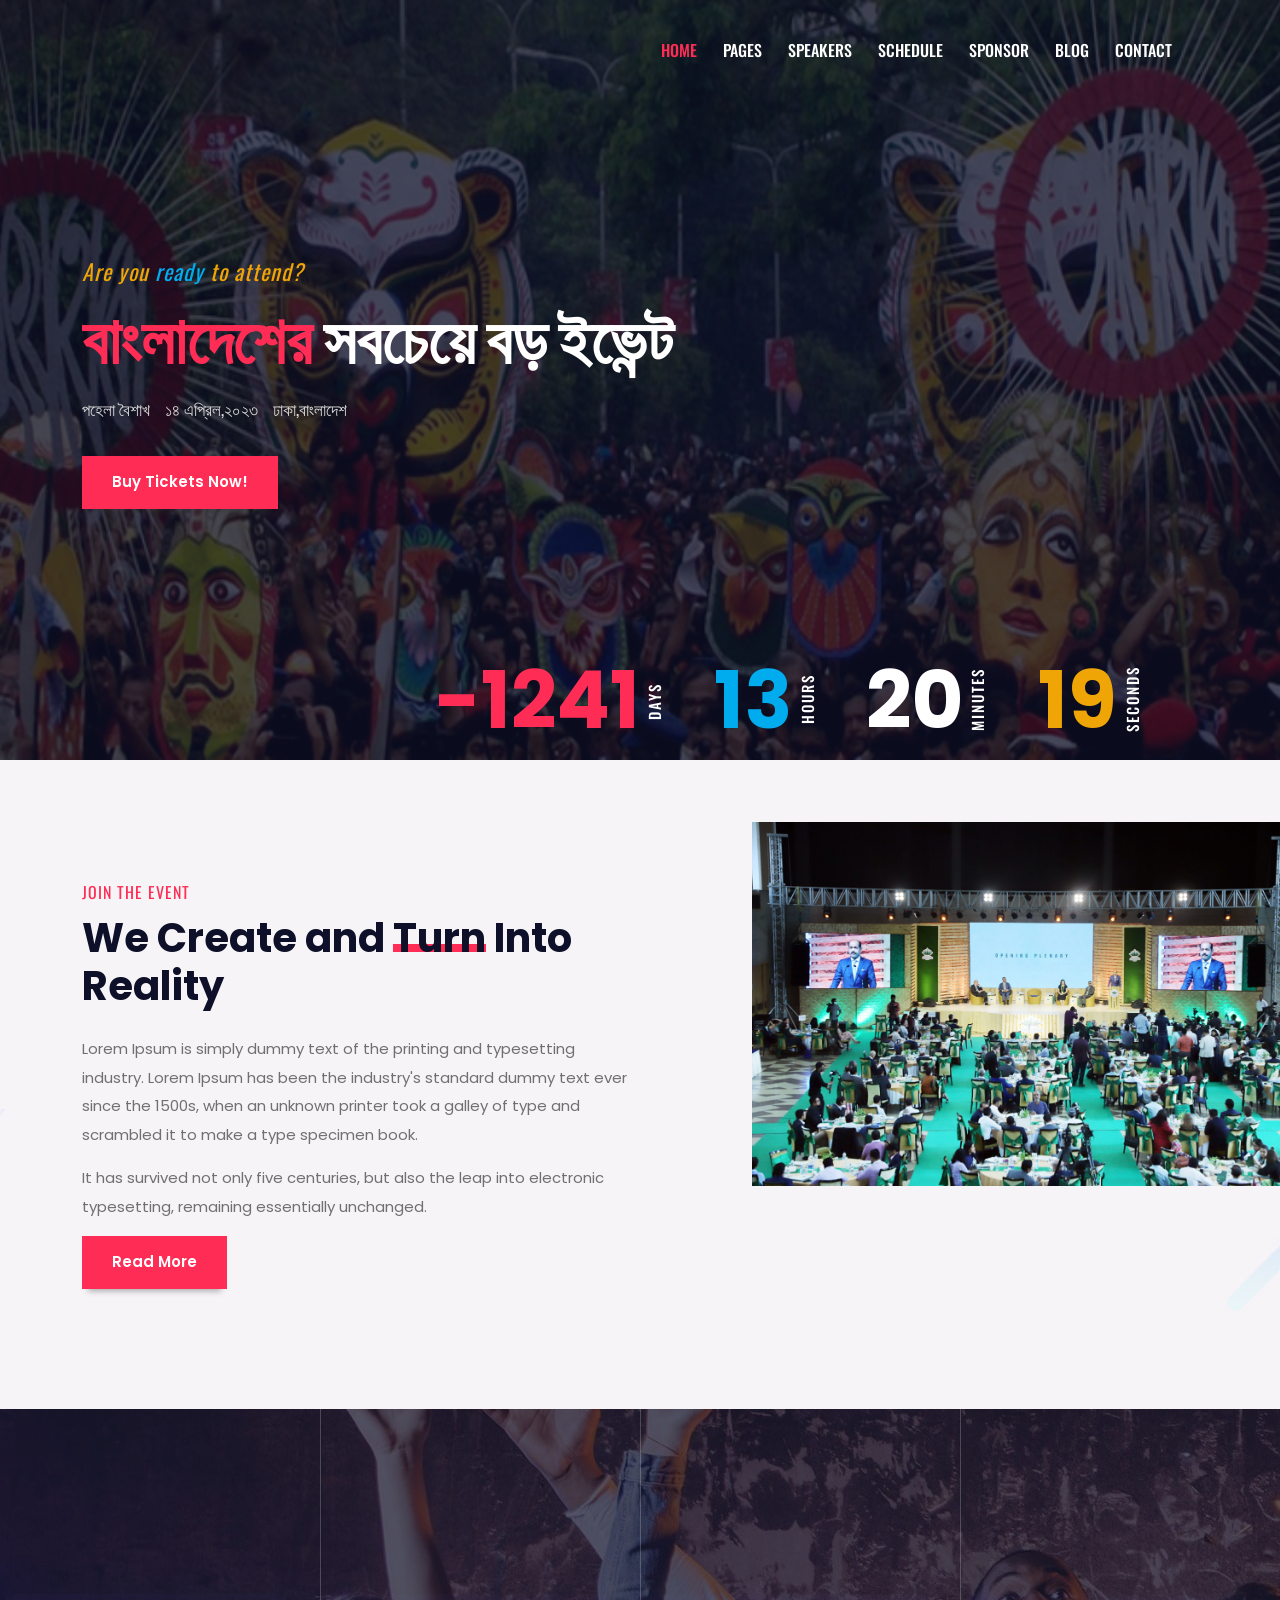
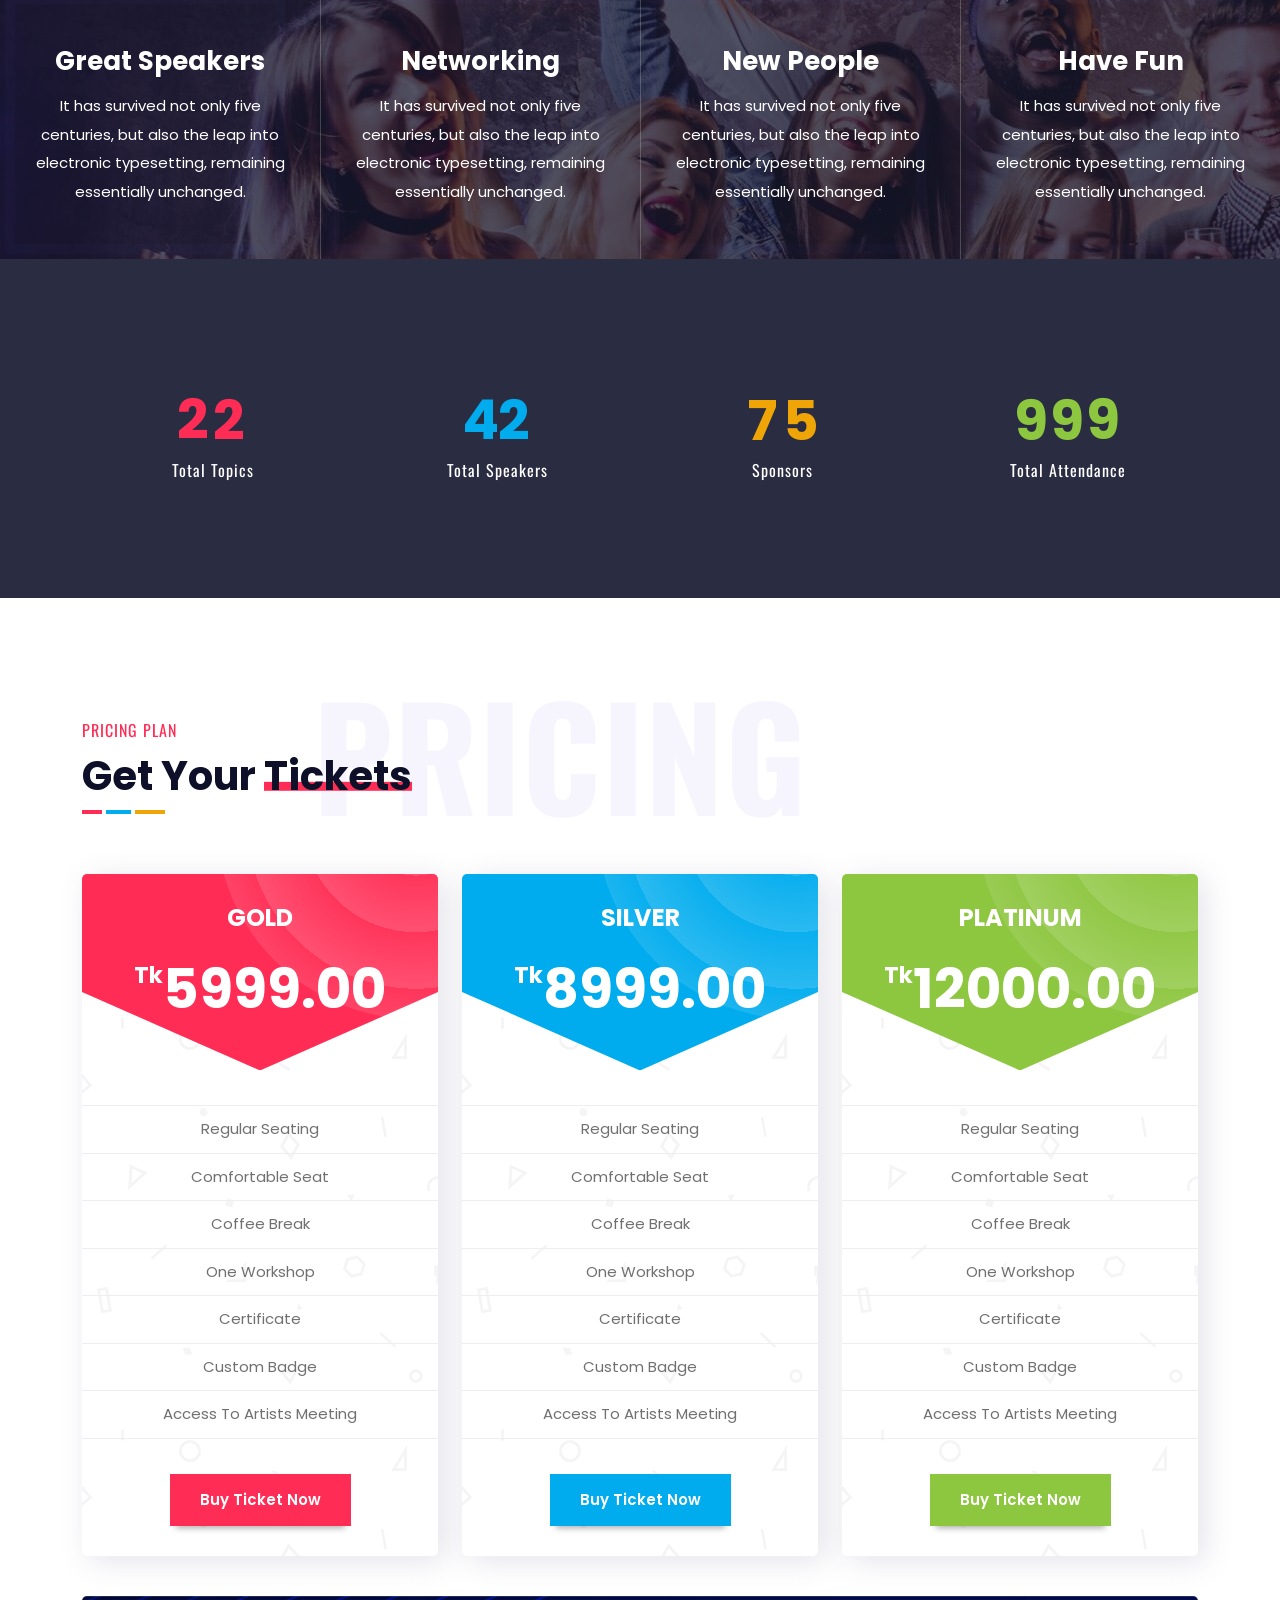
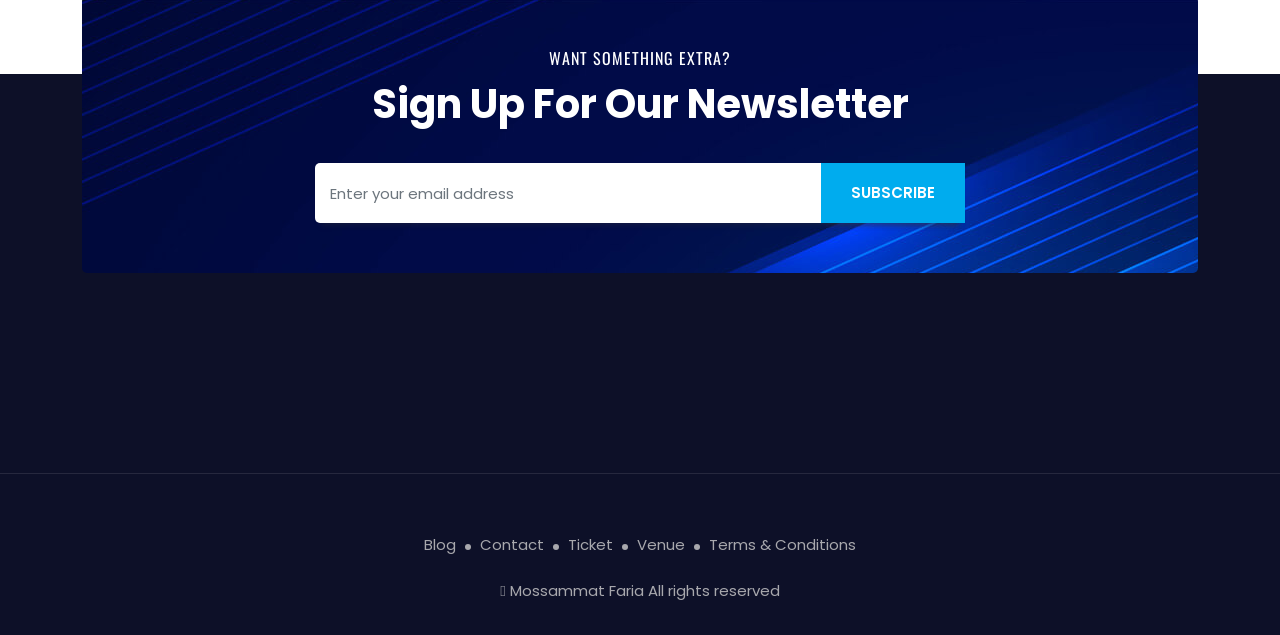
==== commit 85cbabb3: "Update index.html" ====
--- a/index.html
+++ b/index.html
@@ -408,7 +408,7 @@
                     <li><a href="#">Venue</a></li>
                     <li><a href="#">Terms & Conditions</a></li>
                 </ul>
-                <p><i class="icofont-copyright"></i> Mossammat Faria & Golam Murtoza All rights reserved</p>
+                <p><i class="icofont-copyright"></i> Mossammat Faria  All rights reserved</p>
             </div>
         </div>
         </div>
@@ -448,4 +448,4 @@
     <script src="assets/js/main.js"></script>
 </body>
 
-</html>+</html>
